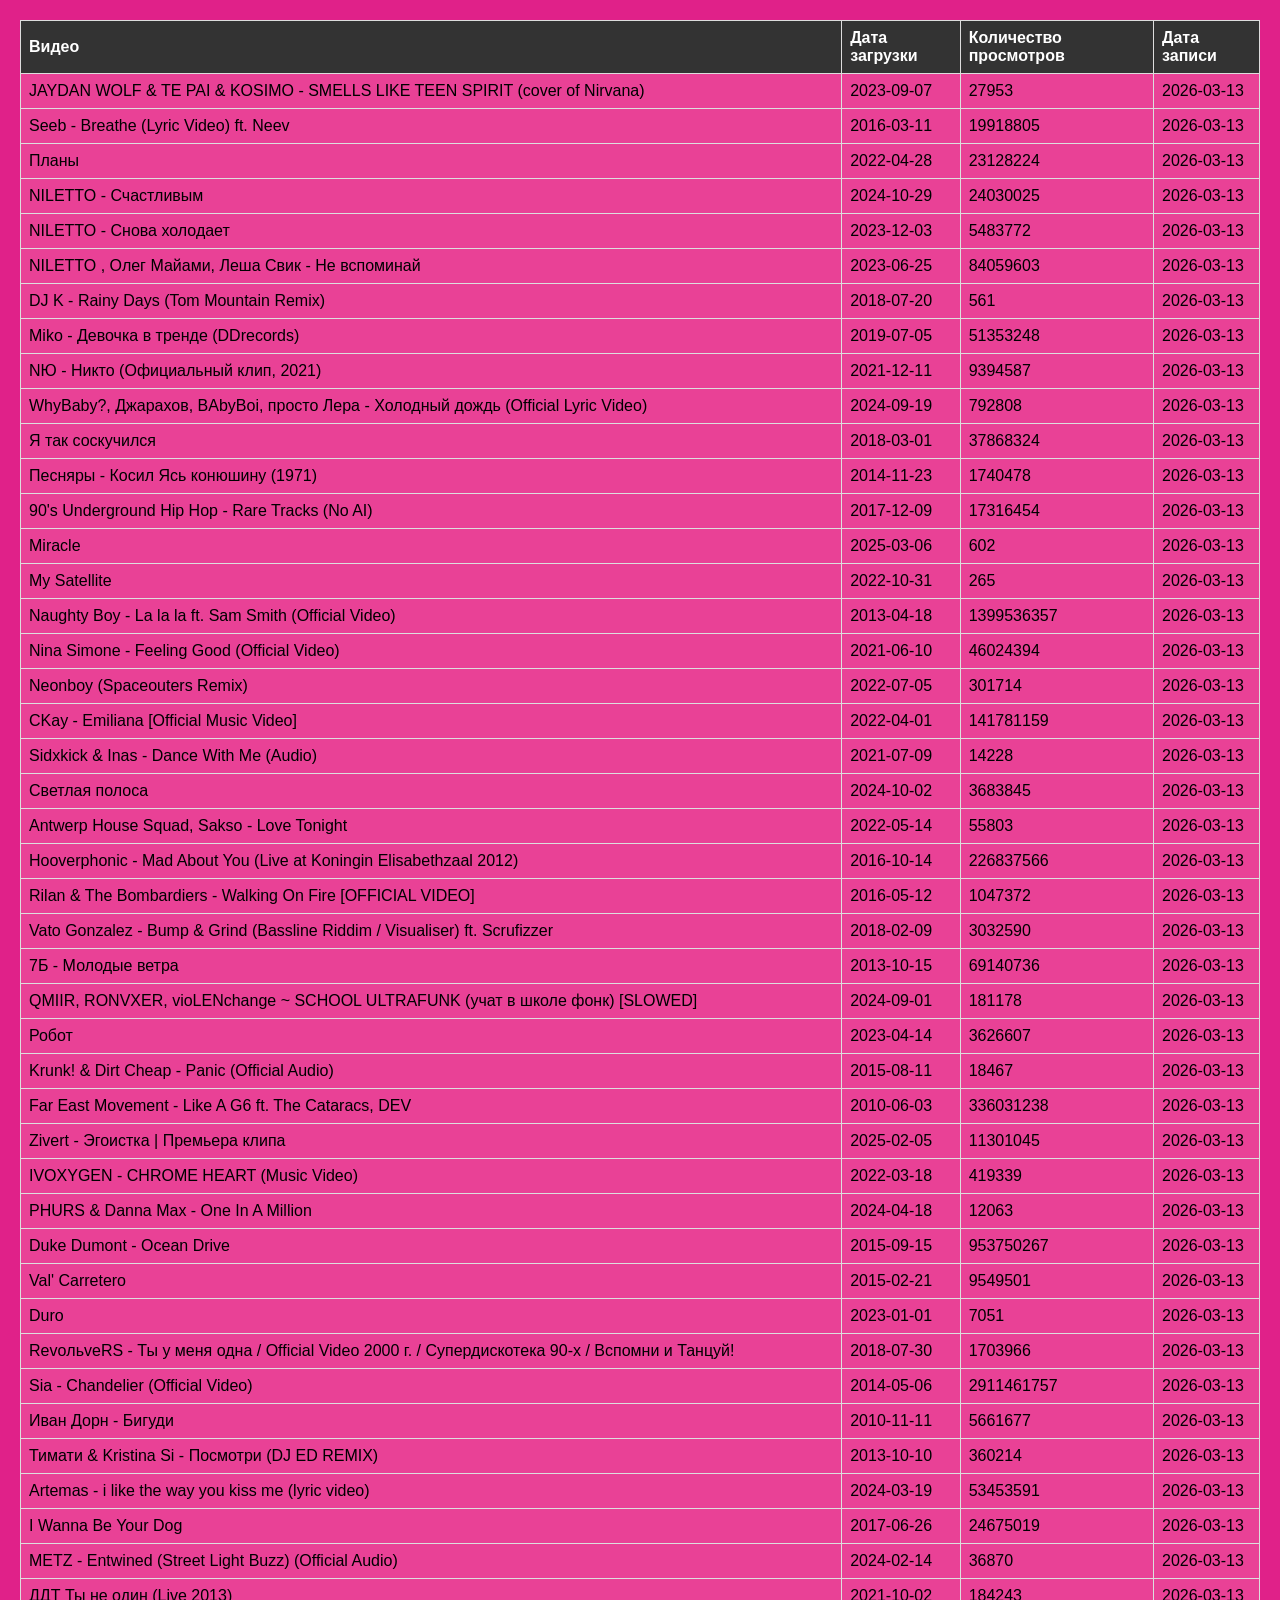
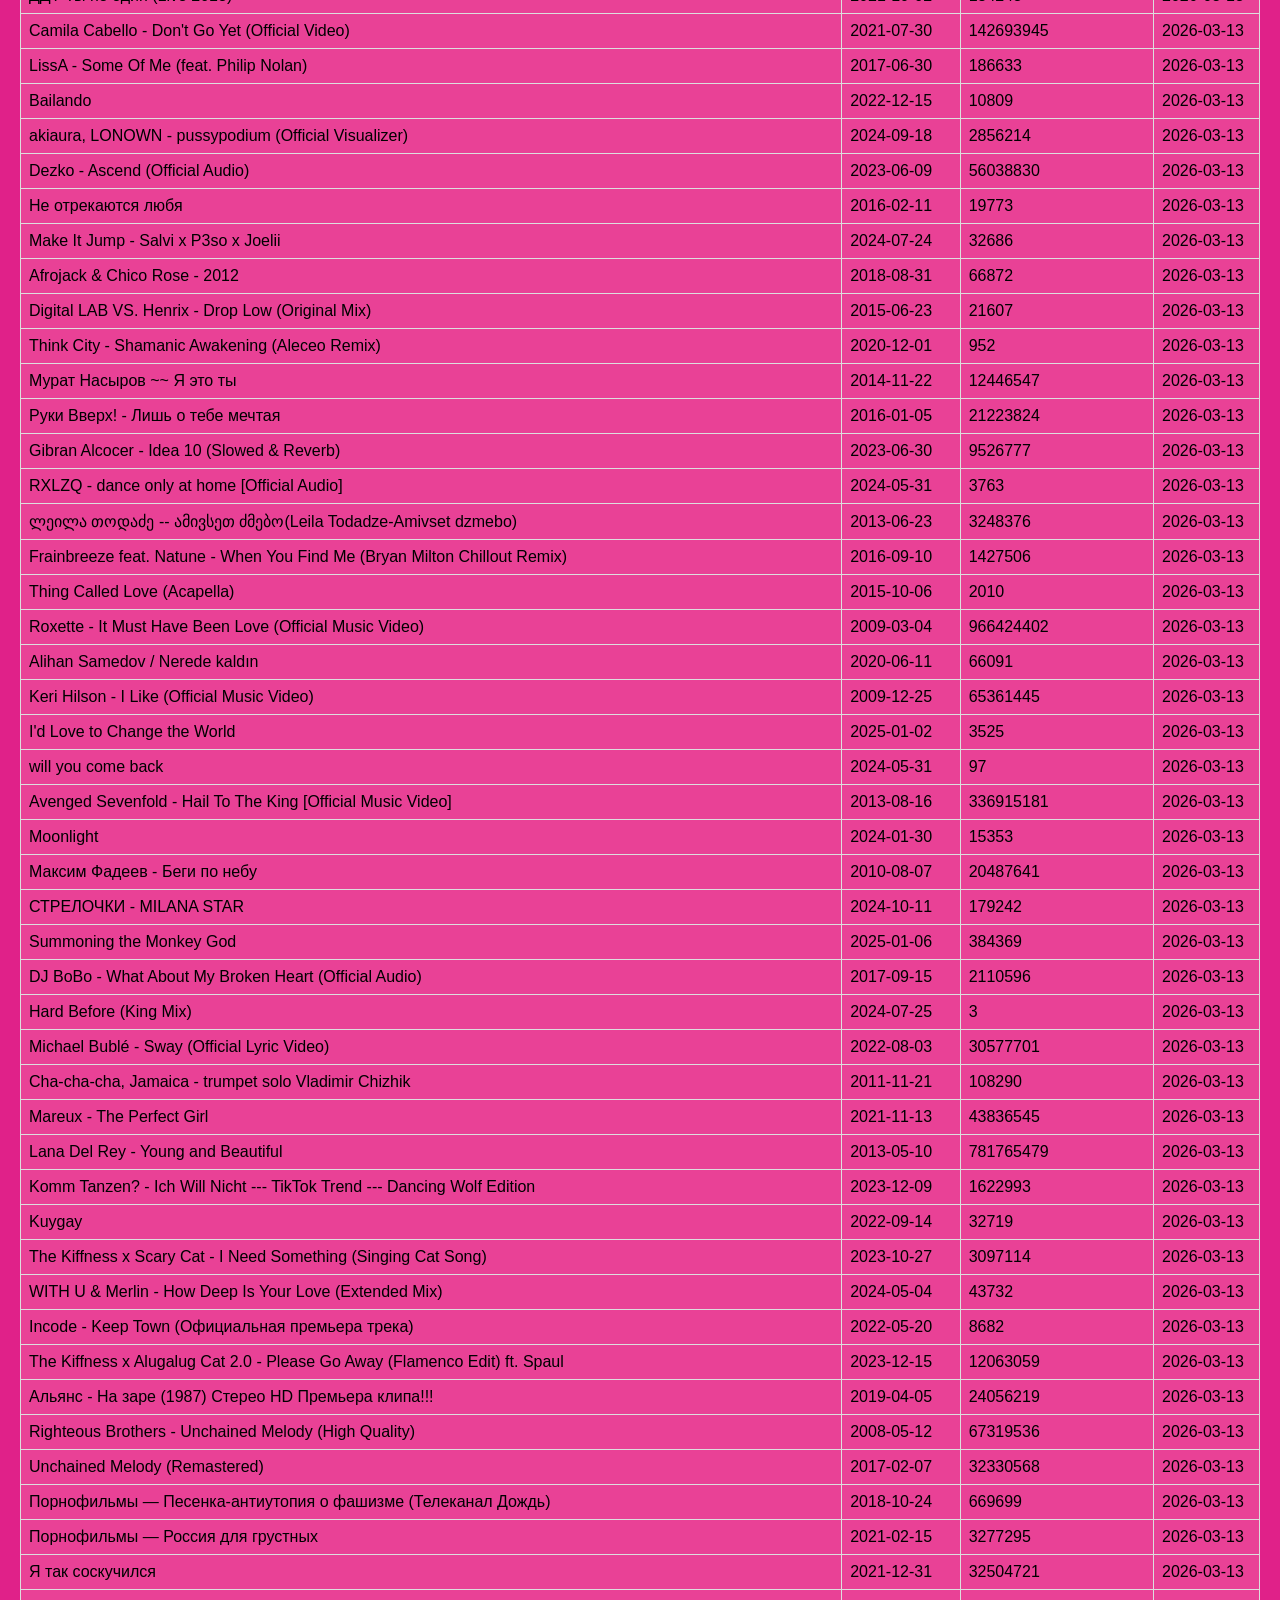
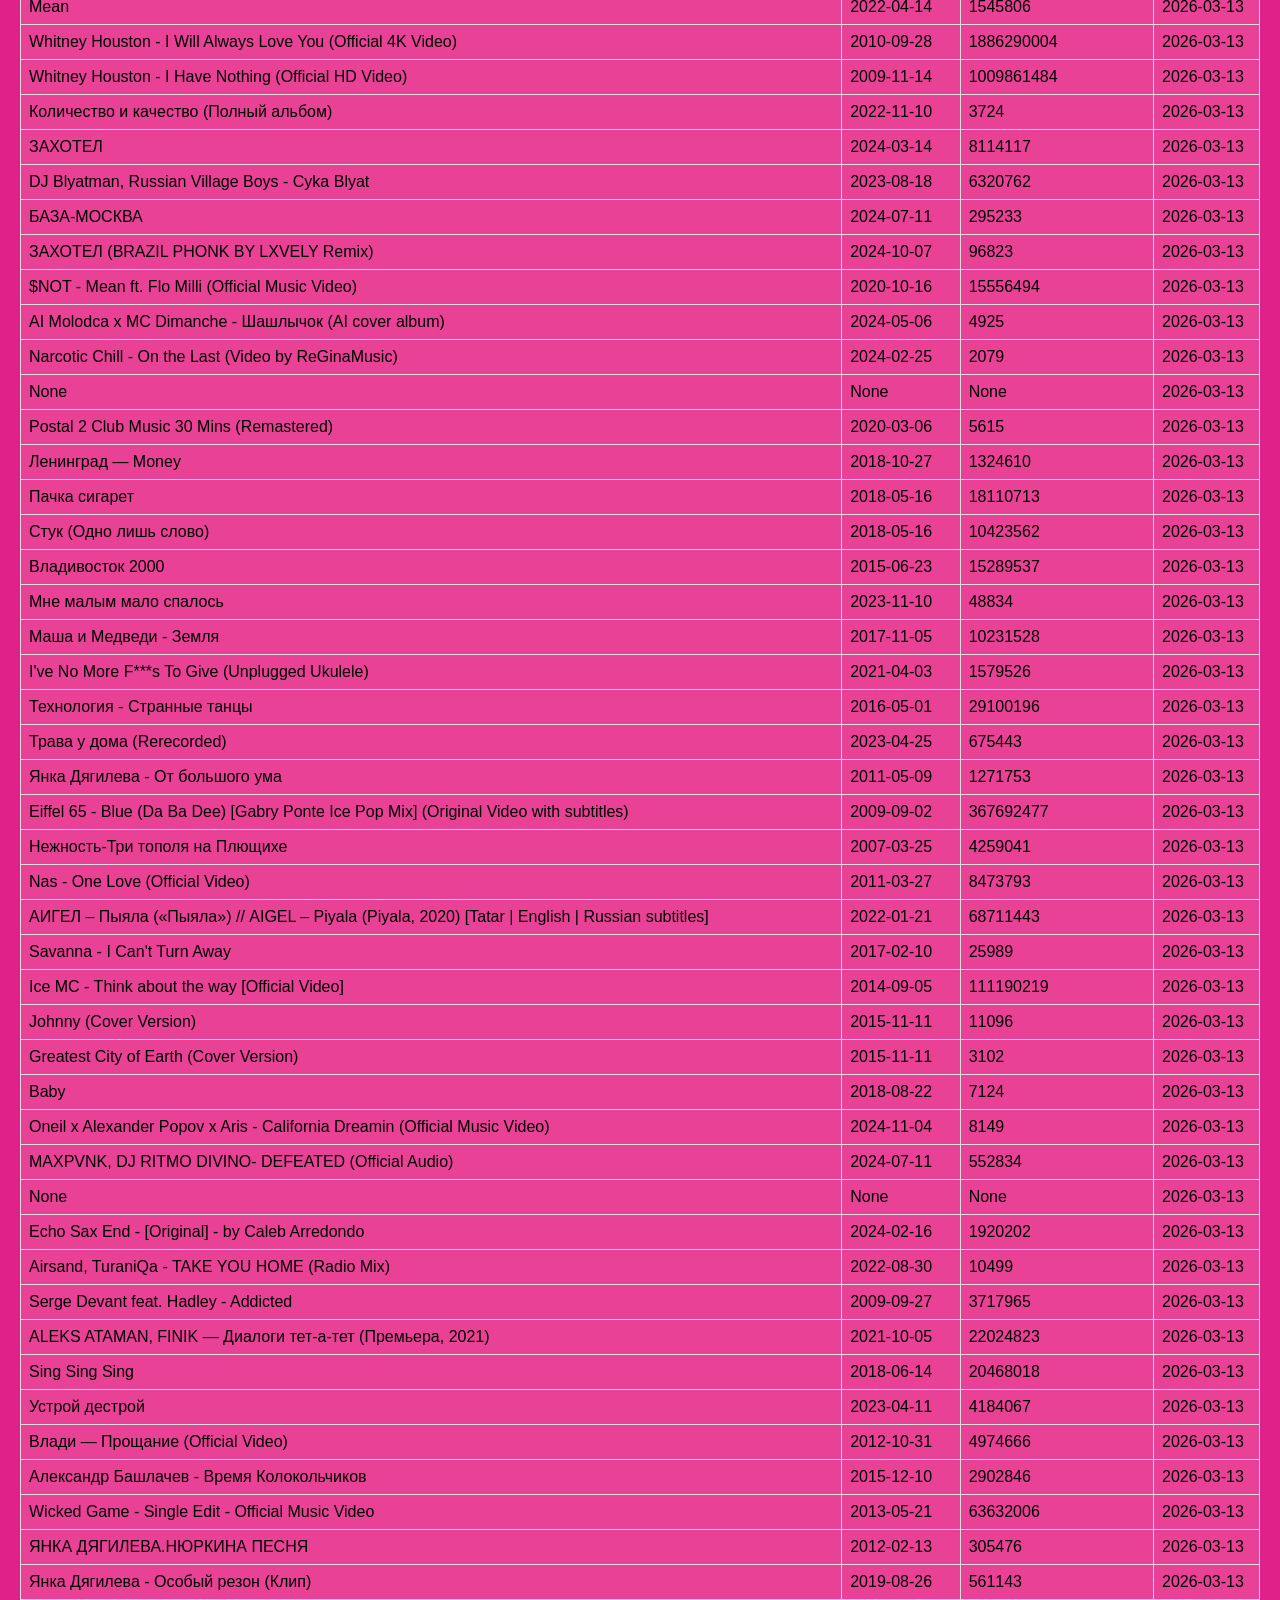
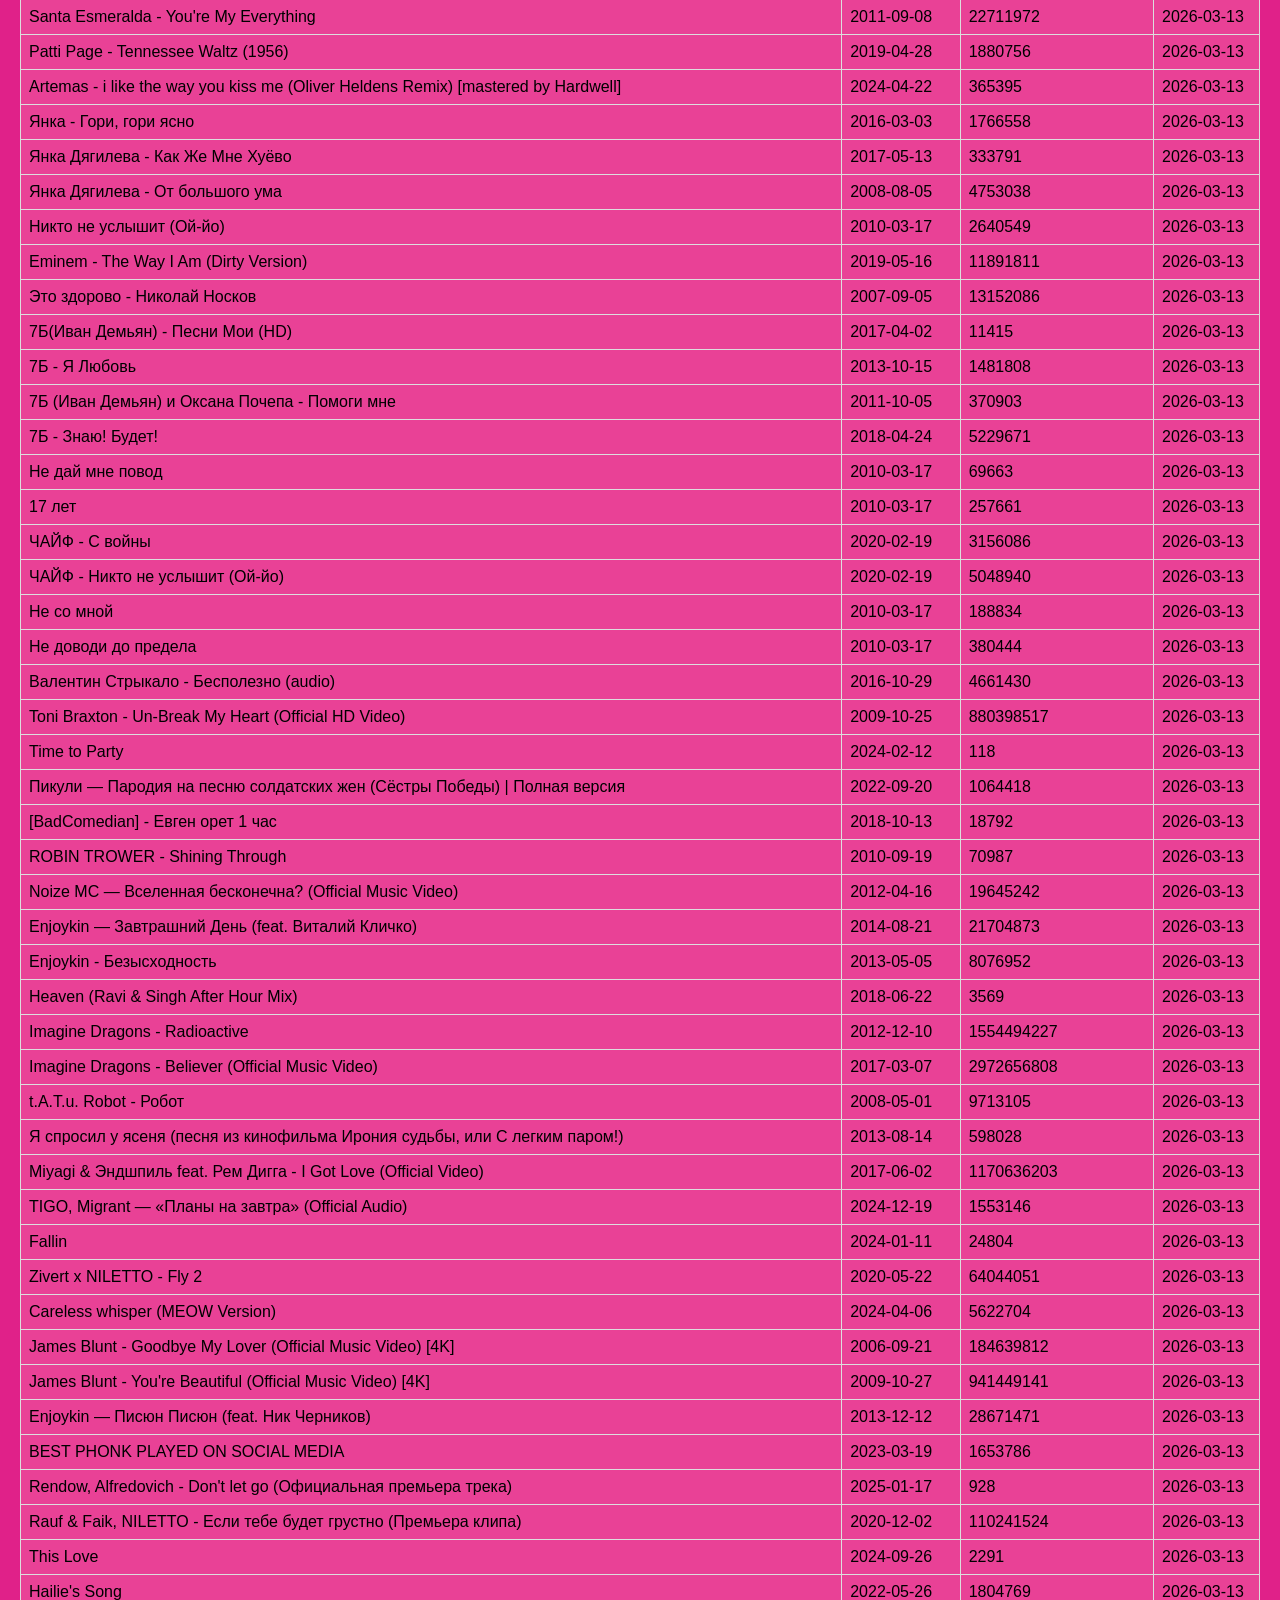
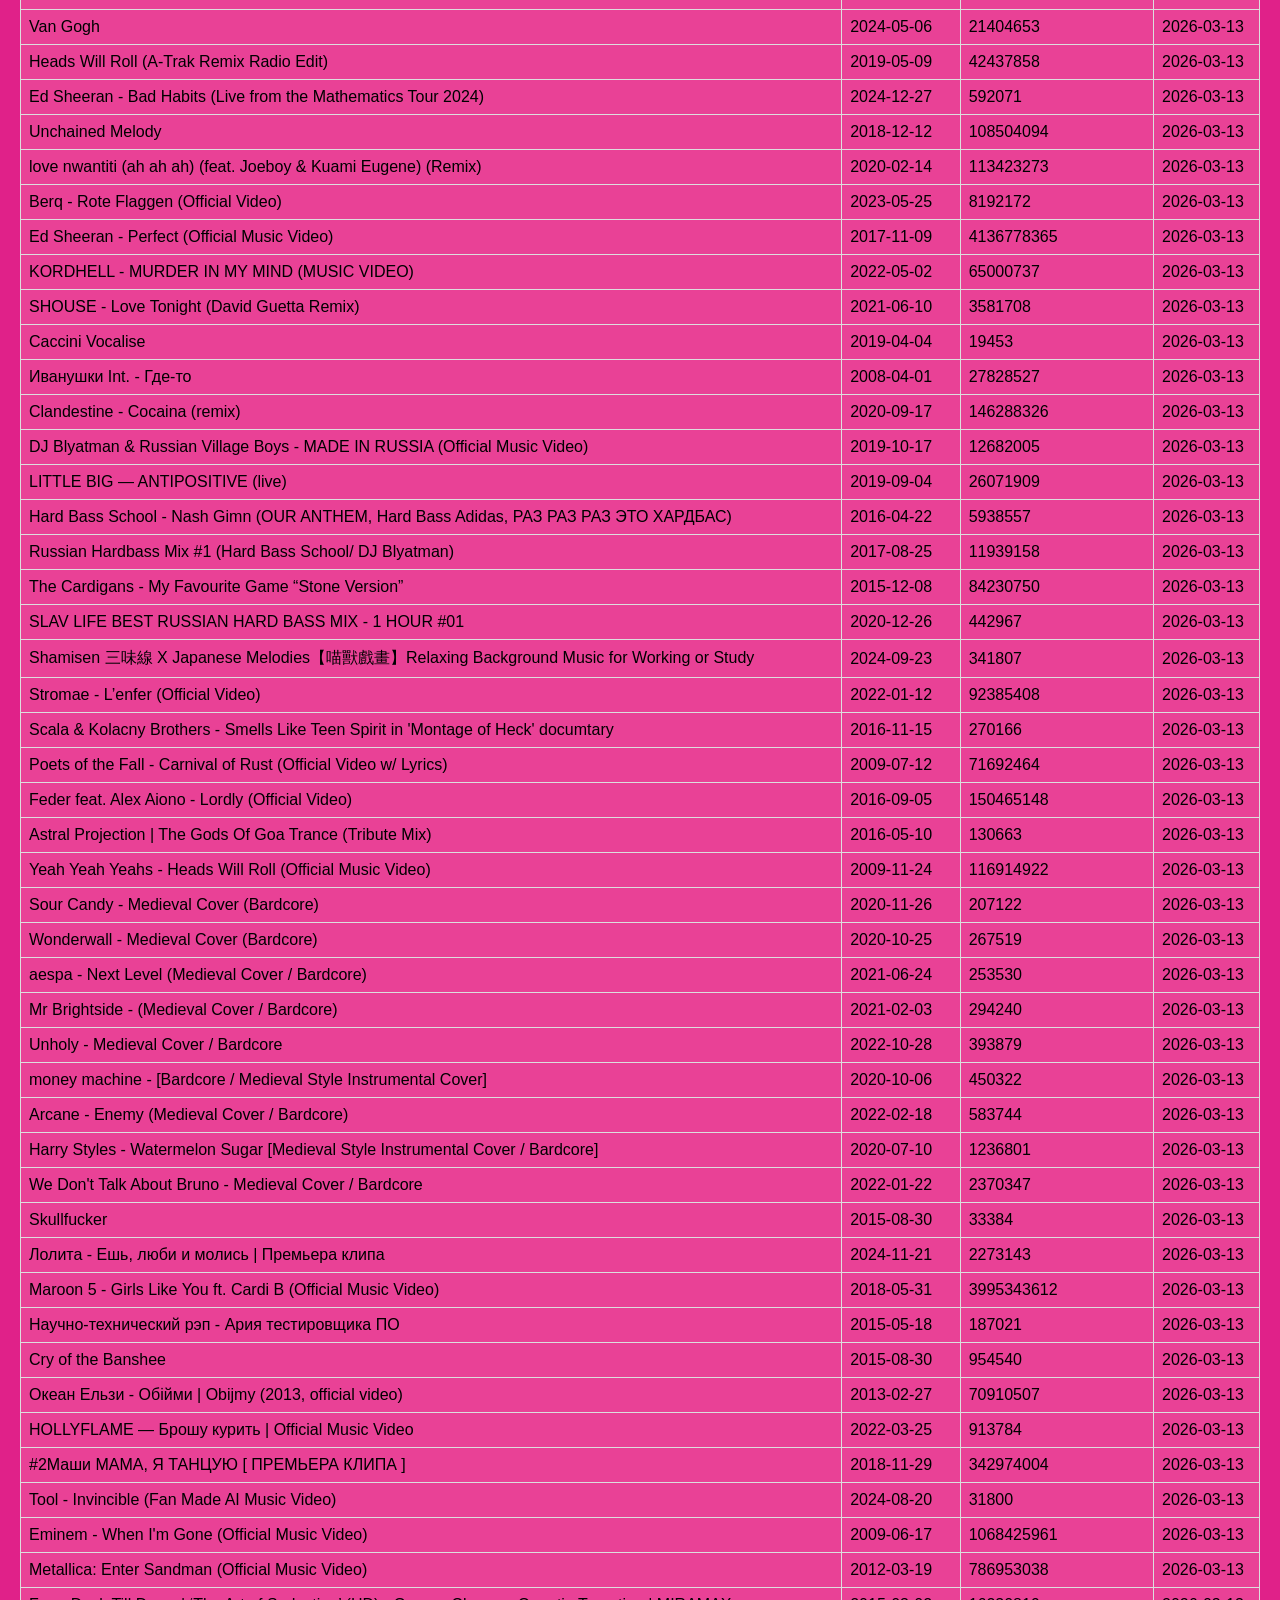
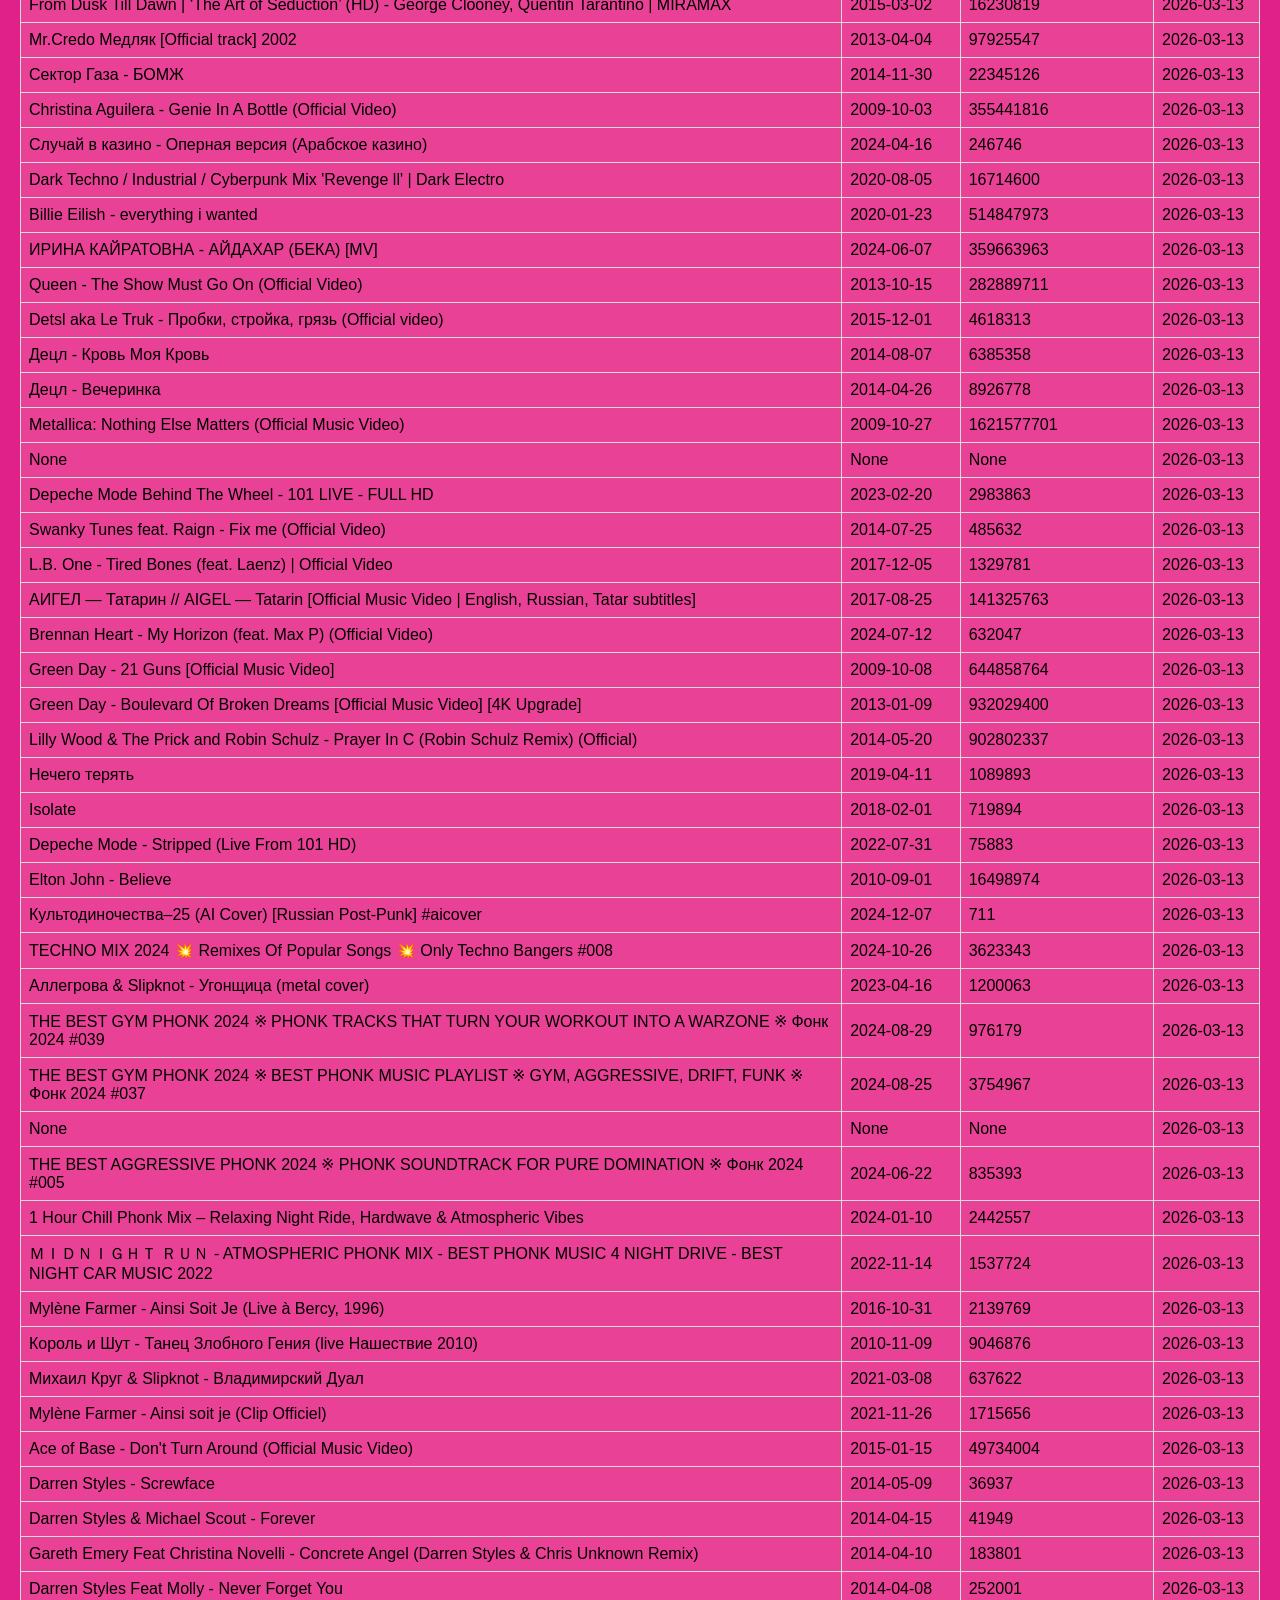
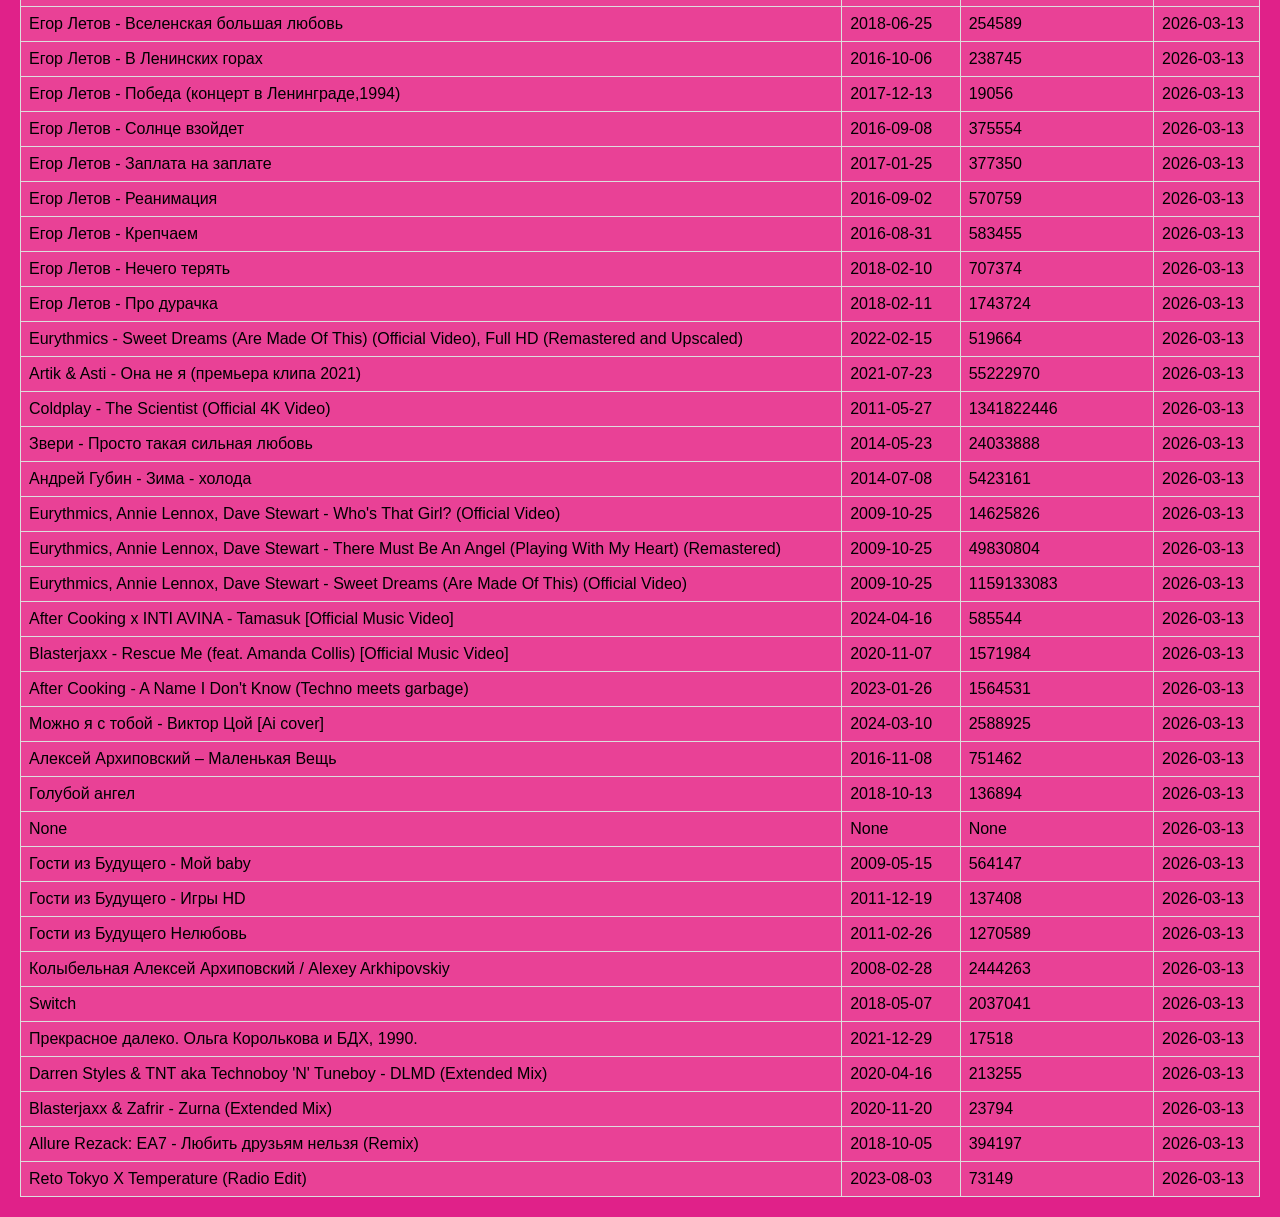
==== index.html @ 91173835 "Initial upload" ====
<!DOCTYPE html>

<html lang=en>

<head>

    <meta charset=UTF-8>

    <meta name=viewport content=width=device-width, initial-scale=1.0>

    <title>Document</title>
    <link rel=stylesheet href=style.css>
</head>

<body>

    <table>

        <tr>

            <th>Видео</th>

            <th>Дата загрузки</th>

            <th>Количество просмотров</th>

            <th>Дата записи</th>

        </tr>



<!-- 

     ------------------------------------------------------------------------------------------------------------------   

-->



<tr><td><a href=https://www.youtube.com/watch?v=Oo4cPC8xqdU>JAYDAN WOLF & TE PAI & KOSIMO - SMELLS LIKE TEEN SPIRIT (cover of Nirvana)</a></td><td>2023-09-07</td><td>27953</td><td>2026-03-13</td></tr>

<tr><td><a href=https://www.youtube.com/watch?v=kzYA34zDmTs>Seeb - Breathe (Lyric Video) ft. Neev</a></td><td>2016-03-11</td><td>19918805</td><td>2026-03-13</td></tr>

<tr><td><a href=https://www.youtube.com/watch?v=Bc1JNDHfxOo>Планы</a></td><td>2022-04-28</td><td>23128224</td><td>2026-03-13</td></tr>

<tr><td><a href=https://www.youtube.com/watch?v=eILzkhTzV48>NILETTO - Счастливым</a></td><td>2024-10-29</td><td>24030025</td><td>2026-03-13</td></tr>

<tr><td><a href=https://www.youtube.com/watch?v=iTfEYDzgChU>NILETTO - Снова холодает</a></td><td>2023-12-03</td><td>5483772</td><td>2026-03-13</td></tr>

<tr><td><a href=https://www.youtube.com/watch?v=S-ViSgHV864>NILETTO , Олег Майами, Леша Свик - Не вспоминай</a></td><td>2023-06-25</td><td>84059603</td><td>2026-03-13</td></tr>

<tr><td><a href=https://www.youtube.com/watch?v=1sjDAjKOh_E>DJ K - Rainy Days (Tom Mountain Remix)</a></td><td>2018-07-20</td><td>561</td><td>2026-03-13</td></tr>

<tr><td><a href=https://www.youtube.com/watch?v=5-kcHEAPwmk>Miko - Девочка в тренде (DDrecords)</a></td><td>2019-07-05</td><td>51353248</td><td>2026-03-13</td></tr>

<tr><td><a href=https://www.youtube.com/watch?v=abreR6hqwoU>NЮ - Никто (Официальный клип, 2021)</a></td><td>2021-12-11</td><td>9394587</td><td>2026-03-13</td></tr>

<tr><td><a href=https://www.youtube.com/watch?v=ffWLzVLffqs>WhyBaby?, Джарахов, BAbyBoi, просто Лера - Холодный дождь (Official Lyric Video)</a></td><td>2024-09-19</td><td>792808</td><td>2026-03-13</td></tr>

<tr><td><a href=https://www.youtube.com/watch?v=5GbSKaFf8Uc>Я так соскучился</a></td><td>2018-03-01</td><td>37868324</td><td>2026-03-13</td></tr>

<tr><td><a href=https://www.youtube.com/watch?v=muPzgpf9Y-g>Песняры - Косил Ясь конюшину (1971)</a></td><td>2014-11-23</td><td>1740478</td><td>2026-03-13</td></tr>

<tr><td><a href=https://www.youtube.com/watch?v=rBLuvEwIF5E>90's Underground Hip Hop - Rare Tracks (No AI)</a></td><td>2017-12-09</td><td>17316454</td><td>2026-03-13</td></tr>

<tr><td><a href=https://www.youtube.com/watch?v=AXlHGqghIzA>Miracle</a></td><td>2025-03-06</td><td>602</td><td>2026-03-13</td></tr>

<tr><td><a href=https://www.youtube.com/watch?v=jPCJgWtzByA>My Satellite</a></td><td>2022-10-31</td><td>265</td><td>2026-03-13</td></tr>

<tr><td><a href=https://www.youtube.com/watch?v=3O1_3zBUKM8>Naughty Boy - La la la ft. Sam Smith (Official Video)</a></td><td>2013-04-18</td><td>1399536357</td><td>2026-03-13</td></tr>

<tr><td><a href=https://www.youtube.com/watch?v=oHRNrgDIJfo>Nina Simone - Feeling Good (Official Video)</a></td><td>2021-06-10</td><td>46024394</td><td>2026-03-13</td></tr>

<tr><td><a href=https://www.youtube.com/watch?v=-yehkax3U28>Neonboy (Spaceouters Remix)</a></td><td>2022-07-05</td><td>301714</td><td>2026-03-13</td></tr>

<tr><td><a href=https://www.youtube.com/watch?v=Ypr5QN7Xn_M>CKay - Emiliana [Official Music Video]</a></td><td>2022-04-01</td><td>141781159</td><td>2026-03-13</td></tr>

<tr><td><a href=https://www.youtube.com/watch?v=M0iFmy29Q9w>Sidxkick & Inas - Dance With Me (Audio)</a></td><td>2021-07-09</td><td>14228</td><td>2026-03-13</td></tr>

<tr><td><a href=https://www.youtube.com/watch?v=KJDcZmVg1fA>Светлая полоса</a></td><td>2024-10-02</td><td>3683845</td><td>2026-03-13</td></tr>

<tr><td><a href=https://www.youtube.com/watch?v=nTdIwVQqBik>Antwerp House Squad, Sakso - Love Tonight</a></td><td>2022-05-14</td><td>55803</td><td>2026-03-13</td></tr>

<tr><td><a href=https://www.youtube.com/watch?v=6EA-MIYY1bg>Hooverphonic - Mad About You (Live at Koningin Elisabethzaal 2012)</a></td><td>2016-10-14</td><td>226837566</td><td>2026-03-13</td></tr>

<tr><td><a href=https://www.youtube.com/watch?v=3WLz74uRjS0>Rilan & The Bombardiers - Walking On Fire [OFFICIAL VIDEO]</a></td><td>2016-05-12</td><td>1047372</td><td>2026-03-13</td></tr>

<tr><td><a href=https://www.youtube.com/watch?v=iQs9XDPXHJ4>Vato Gonzalez - Bump & Grind (Bassline Riddim / Visualiser) ft. Scrufizzer</a></td><td>2018-02-09</td><td>3032590</td><td>2026-03-13</td></tr>

<tr><td><a href=https://www.youtube.com/watch?v=FqB-m0dKO-g>7Б - Молодые ветра</a></td><td>2013-10-15</td><td>69140736</td><td>2026-03-13</td></tr>

<tr><td><a href=https://www.youtube.com/watch?v=ZsmSH_oOe_c>QMIIR, RONVXER, vioLENchange ~ SCHOOL ULTRAFUNK (учат в школе фонк) [SLOWED]</a></td><td>2024-09-01</td><td>181178</td><td>2026-03-13</td></tr>

<tr><td><a href=https://www.youtube.com/watch?v=F9S-WDhyINg>Робот</a></td><td>2023-04-14</td><td>3626607</td><td>2026-03-13</td></tr>

<tr><td><a href=https://www.youtube.com/watch?v=rFmVTHVF7N4>Krunk! & Dirt Cheap - Panic (Official Audio)</a></td><td>2015-08-11</td><td>18467</td><td>2026-03-13</td></tr>

<tr><td><a href=https://www.youtube.com/watch?v=w4s6H4ku6ZY>Far East Movement - Like A G6 ft. The Cataracs, DEV</a></td><td>2010-06-03</td><td>336031238</td><td>2026-03-13</td></tr>

<tr><td><a href=https://www.youtube.com/watch?v=1LAZR3gK_uw>Zivert - Эгоистка | Премьера клипа</a></td><td>2025-02-05</td><td>11301045</td><td>2026-03-13</td></tr>

<tr><td><a href=https://www.youtube.com/watch?v=5ReIPJP0srE>IVOXYGEN - CHROME HEART (Music Video)</a></td><td>2022-03-18</td><td>419339</td><td>2026-03-13</td></tr>

<tr><td><a href=https://www.youtube.com/watch?v=qnsh-tp4S4g>PHURS & Danna Max - One In A Million</a></td><td>2024-04-18</td><td>12063</td><td>2026-03-13</td></tr>

<tr><td><a href=https://www.youtube.com/watch?v=KDxJlW6cxRk>Duke Dumont - Ocean Drive</a></td><td>2015-09-15</td><td>953750267</td><td>2026-03-13</td></tr>

<tr><td><a href=https://www.youtube.com/watch?v=kTYWaeRPi2k>Val' Carretero</a></td><td>2015-02-21</td><td>9549501</td><td>2026-03-13</td></tr>

<tr><td><a href=https://www.youtube.com/watch?v=w30aUS-eyq0>Duro</a></td><td>2023-01-01</td><td>7051</td><td>2026-03-13</td></tr>

<tr><td><a href=https://www.youtube.com/watch?v=XuyYSHkxiQQ>RevoльveRS - Ты у меня одна / Official Video 2000 г. / Супердискотека 90-х /  Вспомни и Танцуй!</a></td><td>2018-07-30</td><td>1703966</td><td>2026-03-13</td></tr>

<tr><td><a href=https://www.youtube.com/watch?v=2vjPBrBU-TM>Sia - Chandelier (Official Video)</a></td><td>2014-05-06</td><td>2911461757</td><td>2026-03-13</td></tr>

<tr><td><a href=https://www.youtube.com/watch?v=QnI0WYMY6YI>Иван Дорн - Бигуди</a></td><td>2010-11-11</td><td>5661677</td><td>2026-03-13</td></tr>

<tr><td><a href=https://www.youtube.com/watch?v=kSMSYIHvmm0>Тимати & Kristina Si - Посмотри (DJ ED REMIX)</a></td><td>2013-10-10</td><td>360214</td><td>2026-03-13</td></tr>

<tr><td><a href=https://www.youtube.com/watch?v=ODDRRXMi22E>Artemas - i like the way you kiss me (lyric video)</a></td><td>2024-03-19</td><td>53453591</td><td>2026-03-13</td></tr>

<tr><td><a href=https://www.youtube.com/watch?v=3gsWt7ey6bo>I Wanna Be Your Dog</a></td><td>2017-06-26</td><td>24675019</td><td>2026-03-13</td></tr>

<tr><td><a href=https://www.youtube.com/watch?v=NnZYaodqb5c>METZ - Entwined (Street Light Buzz) (Official Audio)</a></td><td>2024-02-14</td><td>36870</td><td>2026-03-13</td></tr>

<tr><td><a href=https://www.youtube.com/watch?v=98kmFiJxAS8>ДДТ Ты не один (Live 2013)</a></td><td>2021-10-02</td><td>184243</td><td>2026-03-13</td></tr>

<tr><td><a href=https://www.youtube.com/watch?v=0Kx3sobEBFE>Camila Cabello - Don't Go Yet (Official Video)</a></td><td>2021-07-30</td><td>142693945</td><td>2026-03-13</td></tr>

<tr><td><a href=https://www.youtube.com/watch?v=WrmiTVuYdLs>LissA - Some Of Me (feat. Philip Nolan)</a></td><td>2017-06-30</td><td>186633</td><td>2026-03-13</td></tr>

<tr><td><a href=https://www.youtube.com/watch?v=aqT8KqzOVn4>Bailando</a></td><td>2022-12-15</td><td>10809</td><td>2026-03-13</td></tr>

<tr><td><a href=https://www.youtube.com/watch?v=xpr2pChpO5U>akiaura, LONOWN - pussypodium (Official Visualizer)</a></td><td>2024-09-18</td><td>2856214</td><td>2026-03-13</td></tr>

<tr><td><a href=https://www.youtube.com/watch?v=UNeZqXz_-uI>Dezko - Ascend (Official Audio)</a></td><td>2023-06-09</td><td>56038830</td><td>2026-03-13</td></tr>

<tr><td><a href=https://www.youtube.com/watch?v=9Ur-6DSXmkg>Не отрекаются любя</a></td><td>2016-02-11</td><td>19773</td><td>2026-03-13</td></tr>

<tr><td><a href=https://www.youtube.com/watch?v=2zVRUl-AOQI>Make It Jump - Salvi x P3so x Joelii</a></td><td>2024-07-24</td><td>32686</td><td>2026-03-13</td></tr>

<tr><td><a href=https://www.youtube.com/watch?v=eIdHxfuC23g>Afrojack & Chico Rose - 2012</a></td><td>2018-08-31</td><td>66872</td><td>2026-03-13</td></tr>

<tr><td><a href=https://www.youtube.com/watch?v=TMK4qPFSbl4>Digital LAB VS. Henrix - Drop Low (Original Mix)</a></td><td>2015-06-23</td><td>21607</td><td>2026-03-13</td></tr>

<tr><td><a href=https://www.youtube.com/watch?v=UiMJjdCAu80>Think City - Shamanic Awakening (Aleceo Remix)</a></td><td>2020-12-01</td><td>952</td><td>2026-03-13</td></tr>

<tr><td><a href=https://www.youtube.com/watch?v=hGq-hwyAFbE>Мурат Насыров ~~ Я это ты</a></td><td>2014-11-22</td><td>12446547</td><td>2026-03-13</td></tr>

<tr><td><a href=https://www.youtube.com/watch?v=Qcs1JAyfb3U>Руки Вверх! - Лишь о тебе мечтая</a></td><td>2016-01-05</td><td>21223824</td><td>2026-03-13</td></tr>

<tr><td><a href=https://www.youtube.com/watch?v=zseaR4dfh0g>Gibran Alcocer - Idea 10 (Slowed & Reverb)</a></td><td>2023-06-30</td><td>9526777</td><td>2026-03-13</td></tr>

<tr><td><a href=https://www.youtube.com/watch?v=Bt2pWtQTo_M>RXLZQ - dance only at home [Official Audio]</a></td><td>2024-05-31</td><td>3763</td><td>2026-03-13</td></tr>

<tr><td><a href=https://www.youtube.com/watch?v=FRqiNXAF0eA>ლეილა თოდაძე -- ამივსეთ ძმებო(Leila Todadze-Amivset dzmebo)</a></td><td>2013-06-23</td><td>3248376</td><td>2026-03-13</td></tr>

<tr><td><a href=https://www.youtube.com/watch?v=e8RPytt3lgc>Frainbreeze feat. Natune - When You Find Me (Bryan Milton Chillout Remix)</a></td><td>2016-09-10</td><td>1427506</td><td>2026-03-13</td></tr>

<tr><td><a href=https://www.youtube.com/watch?v=gFZfp_uXB_4>Thing Called Love (Acapella)</a></td><td>2015-10-06</td><td>2010</td><td>2026-03-13</td></tr>

<tr><td><a href=https://www.youtube.com/watch?v=k2C5TjS2sh4>Roxette - It Must Have Been Love (Official Music Video)</a></td><td>2009-03-04</td><td>966424402</td><td>2026-03-13</td></tr>

<tr><td><a href=https://www.youtube.com/watch?v=lS0d0z7hSWc>Alihan Samedov / Nerede kaldın</a></td><td>2020-06-11</td><td>66091</td><td>2026-03-13</td></tr>

<tr><td><a href=https://www.youtube.com/watch?v=fpoIxKkJ1G4>Keri Hilson - I Like (Official Music Video)</a></td><td>2009-12-25</td><td>65361445</td><td>2026-03-13</td></tr>

<tr><td><a href=https://www.youtube.com/watch?v=5AyqAHkH9dw>I'd Love to Change the World</a></td><td>2025-01-02</td><td>3525</td><td>2026-03-13</td></tr>

<tr><td><a href=https://www.youtube.com/watch?v=FuOJE60uRa4>will you come back</a></td><td>2024-05-31</td><td>97</td><td>2026-03-13</td></tr>

<tr><td><a href=https://www.youtube.com/watch?v=DelhLppPSxY>Avenged Sevenfold - Hail To The King [Official Music Video]</a></td><td>2013-08-16</td><td>336915181</td><td>2026-03-13</td></tr>

<tr><td><a href=https://www.youtube.com/watch?v=TfJVcfljurY>Moonlight</a></td><td>2024-01-30</td><td>15353</td><td>2026-03-13</td></tr>

<tr><td><a href=https://www.youtube.com/watch?v=U8bfSNIASds>Максим Фадеев - Беги по небу</a></td><td>2010-08-07</td><td>20487641</td><td>2026-03-13</td></tr>

<tr><td><a href=https://www.youtube.com/watch?v=m0SU1Zs1OHM>СТРЕЛОЧКИ - MILANA STAR</a></td><td>2024-10-11</td><td>179242</td><td>2026-03-13</td></tr>

<tr><td><a href=https://www.youtube.com/watch?v=7hpL7MvElsU>Summoning the Monkey God</a></td><td>2025-01-06</td><td>384369</td><td>2026-03-13</td></tr>

<tr><td><a href=https://www.youtube.com/watch?v=SOu3tfAqKjk>DJ BoBo - What About My Broken Heart (Official Audio)</a></td><td>2017-09-15</td><td>2110596</td><td>2026-03-13</td></tr>

<tr><td><a href=https://www.youtube.com/watch?v=Zma8_OXTRUg>Hard Before (King Mix)</a></td><td>2024-07-25</td><td>3</td><td>2026-03-13</td></tr>

<tr><td><a href=https://www.youtube.com/watch?v=xeMOO5EudYs>Michael Bublé - Sway (Official Lyric Video)</a></td><td>2022-08-03</td><td>30577701</td><td>2026-03-13</td></tr>

<tr><td><a href=https://www.youtube.com/watch?v=mmZIAvL_U_E>Cha-cha-cha, Jamaica - trumpet solo  Vladimir Chizhik</a></td><td>2011-11-21</td><td>108290</td><td>2026-03-13</td></tr>

<tr><td><a href=https://www.youtube.com/watch?v=V1l6kxQNq54>Mareux - The Perfect Girl</a></td><td>2021-11-13</td><td>43836545</td><td>2026-03-13</td></tr>

<tr><td><a href=https://www.youtube.com/watch?v=o_1aF54DO60>Lana Del Rey - Young and Beautiful</a></td><td>2013-05-10</td><td>781765479</td><td>2026-03-13</td></tr>

<tr><td><a href=https://www.youtube.com/watch?v=pzQ5d7zjOec>Komm Tanzen? - Ich Will Nicht --- TikTok Trend --- Dancing Wolf Edition</a></td><td>2023-12-09</td><td>1622993</td><td>2026-03-13</td></tr>

<tr><td><a href=https://www.youtube.com/watch?v=QBnk-RM3wxM>Kuygay</a></td><td>2022-09-14</td><td>32719</td><td>2026-03-13</td></tr>

<tr><td><a href=https://www.youtube.com/watch?v=WLryCXyjL_0>The Kiffness x Scary Cat - I Need Something (Singing Cat Song)</a></td><td>2023-10-27</td><td>3097114</td><td>2026-03-13</td></tr>

<tr><td><a href=https://www.youtube.com/watch?v=vmMKrIK2mwo>WITH U & Merlin - How Deep Is Your Love (Extended Mix)</a></td><td>2024-05-04</td><td>43732</td><td>2026-03-13</td></tr>

<tr><td><a href=https://www.youtube.com/watch?v=N-IA-bHkG6w>Incode - Keep Town (Официальная премьера трека)</a></td><td>2022-05-20</td><td>8682</td><td>2026-03-13</td></tr>

<tr><td><a href=https://www.youtube.com/watch?v=ndl9OClJjXo>The Kiffness x Alugalug Cat 2.0 - Please Go Away (Flamenco Edit) ft. Spaul</a></td><td>2023-12-15</td><td>12063059</td><td>2026-03-13</td></tr>

<tr><td><a href=https://www.youtube.com/watch?v=tUBVEKzsZ-k>Альянс - На заре (1987) Стерео HD Премьера клипа!!!</a></td><td>2019-04-05</td><td>24056219</td><td>2026-03-13</td></tr>

<tr><td><a href=https://www.youtube.com/watch?v=qiiyq2xrSI0>Righteous Brothers - Unchained Melody (High Quality)</a></td><td>2008-05-12</td><td>67319536</td><td>2026-03-13</td></tr>

<tr><td><a href=https://www.youtube.com/watch?v=Zv8czIoAw5w>Unchained Melody (Remastered)</a></td><td>2017-02-07</td><td>32330568</td><td>2026-03-13</td></tr>

<tr><td><a href=https://www.youtube.com/watch?v=LSb7CFssf3E>Порнофильмы  — Песенка-антиутопия о фашизме (Телеканал Дождь)</a></td><td>2018-10-24</td><td>669699</td><td>2026-03-13</td></tr>

<tr><td><a href=https://www.youtube.com/watch?v=7swDFm2X4Sw>Порнофильмы — Россия для грустных</a></td><td>2021-02-15</td><td>3277295</td><td>2026-03-13</td></tr>

<tr><td><a href=https://www.youtube.com/watch?v=0QiyeAgUTN4>Я так соскучился</a></td><td>2021-12-31</td><td>32504721</td><td>2026-03-13</td></tr>

<tr><td><a href=https://www.youtube.com/watch?v=g7WalgnV1mI>Mean</a></td><td>2022-04-14</td><td>1545806</td><td>2026-03-13</td></tr>

<tr><td><a href=https://www.youtube.com/watch?v=3JWTaaS7LdU>Whitney Houston - I Will Always Love You (Official 4K Video)</a></td><td>2010-09-28</td><td>1886290004</td><td>2026-03-13</td></tr>

<tr><td><a href=https://www.youtube.com/watch?v=FxYw0XPEoKE>Whitney Houston - I Have Nothing (Official HD Video)</a></td><td>2009-11-14</td><td>1009861484</td><td>2026-03-13</td></tr>

<tr><td><a href=https://www.youtube.com/watch?v=yRPAd4TLCMI>Количество и качество (Полный альбом)</a></td><td>2022-11-10</td><td>3724</td><td>2026-03-13</td></tr>

<tr><td><a href=https://www.youtube.com/watch?v=OHUEp_DppBM>ЗАХОТЕЛ</a></td><td>2024-03-14</td><td>8114117</td><td>2026-03-13</td></tr>

<tr><td><a href=https://www.youtube.com/watch?v=Zx8UqdI91z8>DJ Blyatman, Russian Village Boys - Cyka Blyat</a></td><td>2023-08-18</td><td>6320762</td><td>2026-03-13</td></tr>

<tr><td><a href=https://www.youtube.com/watch?v=DYMpjle4Q9s>БАЗА-МОСКВА</a></td><td>2024-07-11</td><td>295233</td><td>2026-03-13</td></tr>

<tr><td><a href=https://www.youtube.com/watch?v=u3LAvYFqNsM>ЗАХОТЕЛ (BRAZIL PHONK BY LXVELY Remix)</a></td><td>2024-10-07</td><td>96823</td><td>2026-03-13</td></tr>

<tr><td><a href=https://www.youtube.com/watch?v=c-Z4me0FIVw>$NOT - Mean ft. Flo Milli (Official Music Video)</a></td><td>2020-10-16</td><td>15556494</td><td>2026-03-13</td></tr>

<tr><td><a href=https://www.youtube.com/watch?v=fyIz0bbJL-Q>AI Molodca x MC Dimanche - Шашлычок (AI cover album)</a></td><td>2024-05-06</td><td>4925</td><td>2026-03-13</td></tr>

<tr><td><a href=https://www.youtube.com/watch?v=uXDn5s4Kz1U>Narcotic Chill - On the Last (Video by ReGinaMusic)</a></td><td>2024-02-25</td><td>2079</td><td>2026-03-13</td></tr>

<tr><td><a href=https://www.youtube.com/watch?v=EY0qVO9Mwh8>None</a></td><td>None</td><td>None</td><td>2026-03-13</td></tr>

<tr><td><a href=https://www.youtube.com/watch?v=oFjLn3PeX2Y>Postal 2 Club Music 30 Mins (Remastered)</a></td><td>2020-03-06</td><td>5615</td><td>2026-03-13</td></tr>

<tr><td><a href=https://www.youtube.com/watch?v=6iSTTcbP30k>Ленинград   —  Money</a></td><td>2018-10-27</td><td>1324610</td><td>2026-03-13</td></tr>

<tr><td><a href=https://www.youtube.com/watch?v=w7GTLIhNO1g>Пачка сигарет</a></td><td>2018-05-16</td><td>18110713</td><td>2026-03-13</td></tr>

<tr><td><a href=https://www.youtube.com/watch?v=0Cih47XDcNw>Стук (Одно лишь слово)</a></td><td>2018-05-16</td><td>10423562</td><td>2026-03-13</td></tr>

<tr><td><a href=https://www.youtube.com/watch?v=TAbS41KKNko>Владивосток 2000</a></td><td>2015-06-23</td><td>15289537</td><td>2026-03-13</td></tr>

<tr><td><a href=https://www.youtube.com/watch?v=GRslZ875w0E>Мне малым мало спалось</a></td><td>2023-11-10</td><td>48834</td><td>2026-03-13</td></tr>

<tr><td><a href=https://www.youtube.com/watch?v=Gs3y3p5OPhk>Маша и Медведи - Земля</a></td><td>2017-11-05</td><td>10231528</td><td>2026-03-13</td></tr>

<tr><td><a href=https://www.youtube.com/watch?v=p8aulstjbV8>I've No More F***s To Give (Unplugged Ukulele)</a></td><td>2021-04-03</td><td>1579526</td><td>2026-03-13</td></tr>

<tr><td><a href=https://www.youtube.com/watch?v=COi_OXUQxA4>Технология - Странные танцы</a></td><td>2016-05-01</td><td>29100196</td><td>2026-03-13</td></tr>

<tr><td><a href=https://www.youtube.com/watch?v=DJQ3CIrxsV0>Трава у дома (Rerecorded)</a></td><td>2023-04-25</td><td>675443</td><td>2026-03-13</td></tr>

<tr><td><a href=https://www.youtube.com/watch?v=Y30d_f3QNYc>Янка Дягилева - От большого ума</a></td><td>2011-05-09</td><td>1271753</td><td>2026-03-13</td></tr>

<tr><td><a href=https://www.youtube.com/watch?v=68ugkg9RePc>Eiffel 65 - Blue (Da Ba Dee) [Gabry Ponte Ice Pop Mix] (Original Video with subtitles)</a></td><td>2009-09-02</td><td>367692477</td><td>2026-03-13</td></tr>

<tr><td><a href=https://www.youtube.com/watch?v=GdR7ldYyD9M>Нежность-Три тополя на Плющихе</a></td><td>2007-03-25</td><td>4259041</td><td>2026-03-13</td></tr>

<tr><td><a href=https://www.youtube.com/watch?v=hxce_qvhi5I>Nas - One Love (Official Video)</a></td><td>2011-03-27</td><td>8473793</td><td>2026-03-13</td></tr>

<tr><td><a href=https://www.youtube.com/watch?v=tE_7HeBZgYE>АИГЕЛ – Пыяла («Пыяла») // AIGEL – Piyala (Piyala, 2020) [Tatar | English | Russian subtitles]</a></td><td>2022-01-21</td><td>68711443</td><td>2026-03-13</td></tr>

<tr><td><a href=https://www.youtube.com/watch?v=JLjhC0eMypI>Savanna - I Can't Turn Away</a></td><td>2017-02-10</td><td>25989</td><td>2026-03-13</td></tr>

<tr><td><a href=https://www.youtube.com/watch?v=rqs6pverp5U>Ice MC - Think about the way [Official Video]</a></td><td>2014-09-05</td><td>111190219</td><td>2026-03-13</td></tr>

<tr><td><a href=https://www.youtube.com/watch?v=v88Q_4BZJFs>Johnny (Cover Version)</a></td><td>2015-11-11</td><td>11096</td><td>2026-03-13</td></tr>

<tr><td><a href=https://www.youtube.com/watch?v=J9uUyBbPvOQ>Greatest City of Earth (Cover Version)</a></td><td>2015-11-11</td><td>3102</td><td>2026-03-13</td></tr>

<tr><td><a href=https://www.youtube.com/watch?v=jwbLVdFTZQQ>Baby</a></td><td>2018-08-22</td><td>7124</td><td>2026-03-13</td></tr>

<tr><td><a href=https://www.youtube.com/watch?v=kzq97U6ScWI>Oneil x Alexander Popov x Aris - California Dreamin (Official Music Video)</a></td><td>2024-11-04</td><td>8149</td><td>2026-03-13</td></tr>

<tr><td><a href=https://www.youtube.com/watch?v=A6rQuD0sZpE>MAXPVNK, DJ RITMO DIVINO- DEFEATED (Official Audio)</a></td><td>2024-07-11</td><td>552834</td><td>2026-03-13</td></tr>

<tr><td><a href=https://www.youtube.com/watch?v=qqnA6RjupiQ>None</a></td><td>None</td><td>None</td><td>2026-03-13</td></tr>

<tr><td><a href=https://www.youtube.com/watch?v=uGtBHWicztg>Echo Sax End - [Original] - by Caleb Arredondo</a></td><td>2024-02-16</td><td>1920202</td><td>2026-03-13</td></tr>

<tr><td><a href=https://www.youtube.com/watch?v=V77Ty9MJHWU>Airsand, TuraniQa - TAKE YOU HOME (Radio Mix)</a></td><td>2022-08-30</td><td>10499</td><td>2026-03-13</td></tr>

<tr><td><a href=https://www.youtube.com/watch?v=BJA_82bjChg>Serge Devant feat. Hadley - Addicted</a></td><td>2009-09-27</td><td>3717965</td><td>2026-03-13</td></tr>

<tr><td><a href=https://www.youtube.com/watch?v=Mz2oWsQQVpo>ALEKS ATAMAN, FINIK — Диалоги тет-а-тет (Премьера, 2021)</a></td><td>2021-10-05</td><td>22024823</td><td>2026-03-13</td></tr>

<tr><td><a href=https://www.youtube.com/watch?v=G7fARRnhWSg>Sing Sing Sing</a></td><td>2018-06-14</td><td>20468018</td><td>2026-03-13</td></tr>

<tr><td><a href=https://www.youtube.com/watch?v=EFD5cdTkeIg>Устрой дестрой</a></td><td>2023-04-11</td><td>4184067</td><td>2026-03-13</td></tr>

<tr><td><a href=https://www.youtube.com/watch?v=tordqf-O6do>Влади — Прощание (Official Video)</a></td><td>2012-10-31</td><td>4974666</td><td>2026-03-13</td></tr>

<tr><td><a href=https://www.youtube.com/watch?v=-SYozueem9Y>Александр Башлачев - Время Колокольчиков</a></td><td>2015-12-10</td><td>2902846</td><td>2026-03-13</td></tr>

<tr><td><a href=https://www.youtube.com/watch?v=jd-qI62gNJM>Wicked Game - Single Edit - Official Music Video</a></td><td>2013-05-21</td><td>63632006</td><td>2026-03-13</td></tr>

<tr><td><a href=https://www.youtube.com/watch?v=IEWSV99s8oc>ЯНКА ДЯГИЛЕВА.НЮРКИНА ПЕСНЯ</a></td><td>2012-02-13</td><td>305476</td><td>2026-03-13</td></tr>

<tr><td><a href=https://www.youtube.com/watch?v=ApHJXx3hGe0>Янка Дягилева - Особый резон (Клип)</a></td><td>2019-08-26</td><td>561143</td><td>2026-03-13</td></tr>

<tr><td><a href=https://www.youtube.com/watch?v=V5pSQFG_nD4>Santa Esmeralda - You're My Everything</a></td><td>2011-09-08</td><td>22711972</td><td>2026-03-13</td></tr>

<tr><td><a href=https://www.youtube.com/watch?v=iVsJsooSN2Q>Patti Page - Tennessee Waltz (1956)</a></td><td>2019-04-28</td><td>1880756</td><td>2026-03-13</td></tr>

<tr><td><a href=https://www.youtube.com/watch?v=Eb14WkBdGzQ>Artemas - i like the way you kiss me (Oliver Heldens Remix) [mastered by Hardwell]</a></td><td>2024-04-22</td><td>365395</td><td>2026-03-13</td></tr>

<tr><td><a href=https://www.youtube.com/watch?v=IEjWFxs-FJQ>Янка - Гори, гори ясно</a></td><td>2016-03-03</td><td>1766558</td><td>2026-03-13</td></tr>

<tr><td><a href=https://www.youtube.com/watch?v=fykVuN8dJ6I>Янка Дягилева - Как Же Мне Хуёво</a></td><td>2017-05-13</td><td>333791</td><td>2026-03-13</td></tr>

<tr><td><a href=https://www.youtube.com/watch?v=ehaEdXJGEdg>Янка Дягилева - От большого ума</a></td><td>2008-08-05</td><td>4753038</td><td>2026-03-13</td></tr>

<tr><td><a href=https://www.youtube.com/watch?v=rgfMD0MR2l0>Никто не услышит (Ой-йо)</a></td><td>2010-03-17</td><td>2640549</td><td>2026-03-13</td></tr>

<tr><td><a href=https://www.youtube.com/watch?v=m8E3Dh-gfhM>Eminem - The Way I Am (Dirty Version)</a></td><td>2019-05-16</td><td>11891811</td><td>2026-03-13</td></tr>

<tr><td><a href=https://www.youtube.com/watch?v=C3LW0F44V80>Это здорово - Николай Носков</a></td><td>2007-09-05</td><td>13152086</td><td>2026-03-13</td></tr>

<tr><td><a href=https://www.youtube.com/watch?v=sFVfdbEt3H0>7Б(Иван Демьян) - Песни Мои (HD)</a></td><td>2017-04-02</td><td>11415</td><td>2026-03-13</td></tr>

<tr><td><a href=https://www.youtube.com/watch?v=0keVvDXO1K0>7Б - Я Любовь</a></td><td>2013-10-15</td><td>1481808</td><td>2026-03-13</td></tr>

<tr><td><a href=https://www.youtube.com/watch?v=pQFNpxSxt8Y>7Б (Иван Демьян) и Оксана Почепа - Помоги мне</a></td><td>2011-10-05</td><td>370903</td><td>2026-03-13</td></tr>

<tr><td><a href=https://www.youtube.com/watch?v=VdMC0ujHaNE>7Б - Знаю! Будет!</a></td><td>2018-04-24</td><td>5229671</td><td>2026-03-13</td></tr>

<tr><td><a href=https://www.youtube.com/watch?v=rB_Vh36CtiA>Не дай мне повод</a></td><td>2010-03-17</td><td>69663</td><td>2026-03-13</td></tr>

<tr><td><a href=https://www.youtube.com/watch?v=tsMt7nkJ_II>17 лет</a></td><td>2010-03-17</td><td>257661</td><td>2026-03-13</td></tr>

<tr><td><a href=https://www.youtube.com/watch?v=9HyVNw-9Nmg>ЧАЙФ - С войны</a></td><td>2020-02-19</td><td>3156086</td><td>2026-03-13</td></tr>

<tr><td><a href=https://www.youtube.com/watch?v=Bukg9rxUq3g>ЧАЙФ - Никто не услышит (Ой-йо)</a></td><td>2020-02-19</td><td>5048940</td><td>2026-03-13</td></tr>

<tr><td><a href=https://www.youtube.com/watch?v=mASqkeFuOLA>Не со мной</a></td><td>2010-03-17</td><td>188834</td><td>2026-03-13</td></tr>

<tr><td><a href=https://www.youtube.com/watch?v=zkifuzWK50M>Не доводи до предела</a></td><td>2010-03-17</td><td>380444</td><td>2026-03-13</td></tr>

<tr><td><a href=https://www.youtube.com/watch?v=vU_BTjjrX-U>Валентин Стрыкало - Бесполезно (audio)</a></td><td>2016-10-29</td><td>4661430</td><td>2026-03-13</td></tr>

<tr><td><a href=https://www.youtube.com/watch?v=p2Rch6WvPJE>Toni Braxton - Un-Break My Heart (Official HD Video)</a></td><td>2009-10-25</td><td>880398517</td><td>2026-03-13</td></tr>

<tr><td><a href=https://www.youtube.com/watch?v=Dw74WIPbtRU>Time to Party</a></td><td>2024-02-12</td><td>118</td><td>2026-03-13</td></tr>

<tr><td><a href=https://www.youtube.com/watch?v=okQUFFwMXgo>Пикули — Пародия на песню солдатских жен (Сёстры Победы) | Полная версия</a></td><td>2022-09-20</td><td>1064418</td><td>2026-03-13</td></tr>

<tr><td><a href=https://www.youtube.com/watch?v=yWJeYloXMqY>[BadComedian] - Евген орет 1 час</a></td><td>2018-10-13</td><td>18792</td><td>2026-03-13</td></tr>

<tr><td><a href=https://www.youtube.com/watch?v=zWAvbdZiJks>ROBIN TROWER - Shining Through</a></td><td>2010-09-19</td><td>70987</td><td>2026-03-13</td></tr>

<tr><td><a href=https://www.youtube.com/watch?v=DBnwy46OPFU>Noize MC — Вселенная бесконечна? (Official Music Video)</a></td><td>2012-04-16</td><td>19645242</td><td>2026-03-13</td></tr>

<tr><td><a href=https://www.youtube.com/watch?v=yIIO7gxOAiY>Enjoykin — Завтрашний День (feat. Виталий Кличко)</a></td><td>2014-08-21</td><td>21704873</td><td>2026-03-13</td></tr>

<tr><td><a href=https://www.youtube.com/watch?v=2d9q4r54fco>Enjoykin - Безысходность</a></td><td>2013-05-05</td><td>8076952</td><td>2026-03-13</td></tr>

<tr><td><a href=https://www.youtube.com/watch?v=QO3xSqLMgYE>Heaven (Ravi & Singh After Hour Mix)</a></td><td>2018-06-22</td><td>3569</td><td>2026-03-13</td></tr>

<tr><td><a href=https://www.youtube.com/watch?v=ktvTqknDobU>Imagine Dragons - Radioactive</a></td><td>2012-12-10</td><td>1554494227</td><td>2026-03-13</td></tr>

<tr><td><a href=https://www.youtube.com/watch?v=7wtfhZwyrcc>Imagine Dragons - Believer (Official Music Video)</a></td><td>2017-03-07</td><td>2972656808</td><td>2026-03-13</td></tr>

<tr><td><a href=https://www.youtube.com/watch?v=Vls1qMmutrw>t.A.T.u. Robot - Робот</a></td><td>2008-05-01</td><td>9713105</td><td>2026-03-13</td></tr>

<tr><td><a href=https://www.youtube.com/watch?v=REy643r7z60>Я спросил у ясеня (песня из кинофильма Ирония судьбы, или С легким паром!)</a></td><td>2013-08-14</td><td>598028</td><td>2026-03-13</td></tr>

<tr><td><a href=https://www.youtube.com/watch?v=nidQCt_HEsY>Miyagi & Эндшпиль feat. Рем Дигга - I Got Love (Official Video)</a></td><td>2017-06-02</td><td>1170636203</td><td>2026-03-13</td></tr>

<tr><td><a href=https://www.youtube.com/watch?v=R23SY_S6-Gc>TIGO, Migrant — «Планы на завтра» (Official Audio)</a></td><td>2024-12-19</td><td>1553146</td><td>2026-03-13</td></tr>

<tr><td><a href=https://www.youtube.com/watch?v=gEnHuCt3XOM>Fallin</a></td><td>2024-01-11</td><td>24804</td><td>2026-03-13</td></tr>

<tr><td><a href=https://www.youtube.com/watch?v=bCn92IKdU8s>Zivert x NILETTO - Fly 2</a></td><td>2020-05-22</td><td>64044051</td><td>2026-03-13</td></tr>

<tr><td><a href=https://www.youtube.com/watch?v=0CdMqJ9Lidg>Careless whisper (MEOW Version)</a></td><td>2024-04-06</td><td>5622704</td><td>2026-03-13</td></tr>

<tr><td><a href=https://www.youtube.com/watch?v=wVyggTKDcOE>James Blunt - Goodbye My Lover (Official Music Video) [4K]</a></td><td>2006-09-21</td><td>184639812</td><td>2026-03-13</td></tr>

<tr><td><a href=https://www.youtube.com/watch?v=oofSnsGkops>James Blunt - You're Beautiful (Official Music Video) [4K]</a></td><td>2009-10-27</td><td>941449141</td><td>2026-03-13</td></tr>

<tr><td><a href=https://www.youtube.com/watch?v=vaFmretTrpM>Enjoykin — Писюн Писюн (feat. Ник Черников)</a></td><td>2013-12-12</td><td>28671471</td><td>2026-03-13</td></tr>

<tr><td><a href=https://www.youtube.com/watch?v=yHdHRAVCh1I>BEST PHONK PLAYED ON SOCIAL MEDIA</a></td><td>2023-03-19</td><td>1653786</td><td>2026-03-13</td></tr>

<tr><td><a href=https://www.youtube.com/watch?v=Kg9pBUqithc>Rendow, Alfredovich - Don't let go (Официальная премьера трека)</a></td><td>2025-01-17</td><td>928</td><td>2026-03-13</td></tr>

<tr><td><a href=https://www.youtube.com/watch?v=d4li3Bk95Co>Rauf & Faik, NILETTO - Если тебе будет грустно (Премьера клипа)</a></td><td>2020-12-02</td><td>110241524</td><td>2026-03-13</td></tr>

<tr><td><a href=https://www.youtube.com/watch?v=jK0h2OcUmCA>This Love</a></td><td>2024-09-26</td><td>2291</td><td>2026-03-13</td></tr>

<tr><td><a href=https://www.youtube.com/watch?v=YqZG7-9ITfc>Hailie's Song</a></td><td>2022-05-26</td><td>1804769</td><td>2026-03-13</td></tr>

<tr><td><a href=https://www.youtube.com/watch?v=X9PBCSlhaY4>Van Gogh</a></td><td>2024-05-06</td><td>21404653</td><td>2026-03-13</td></tr>

<tr><td><a href=https://www.youtube.com/watch?v=wTrztS8nMmI>Heads Will Roll (A-Trak Remix Radio Edit)</a></td><td>2019-05-09</td><td>42437858</td><td>2026-03-13</td></tr>

<tr><td><a href=https://www.youtube.com/watch?v=JcFt7Yy6cBg>Ed Sheeran - Bad Habits (Live from the Mathematics Tour 2024)</a></td><td>2024-12-27</td><td>592071</td><td>2026-03-13</td></tr>

<tr><td><a href=https://www.youtube.com/watch?v=te51eVrFWEc>Unchained Melody</a></td><td>2018-12-12</td><td>108504094</td><td>2026-03-13</td></tr>

<tr><td><a href=https://www.youtube.com/watch?v=g1uXkazyKOs>love nwantiti (ah ah ah) (feat. Joeboy & Kuami Eugene) (Remix)</a></td><td>2020-02-14</td><td>113423273</td><td>2026-03-13</td></tr>

<tr><td><a href=https://www.youtube.com/watch?v=1NiSbpN-LaI>Berq - Rote Flaggen (Official Video)</a></td><td>2023-05-25</td><td>8192172</td><td>2026-03-13</td></tr>

<tr><td><a href=https://www.youtube.com/watch?v=2Vv-BfVoq4g>Ed Sheeran - Perfect (Official Music Video)</a></td><td>2017-11-09</td><td>4136778365</td><td>2026-03-13</td></tr>

<tr><td><a href=https://www.youtube.com/watch?v=Rj4RfirEoQQ>KORDHELL - MURDER IN MY MIND (MUSIC VIDEO)</a></td><td>2022-05-02</td><td>65000737</td><td>2026-03-13</td></tr>

<tr><td><a href=https://www.youtube.com/watch?v=oDNQnm_9h-U>SHOUSE - Love Tonight (David Guetta Remix)</a></td><td>2021-06-10</td><td>3581708</td><td>2026-03-13</td></tr>

<tr><td><a href=https://www.youtube.com/watch?v=i7msPxSvzjA>Caccini Vocalise</a></td><td>2019-04-04</td><td>19453</td><td>2026-03-13</td></tr>

<tr><td><a href=https://www.youtube.com/watch?v=OxmhnHNrHkM>Иванушки Int. - Где-то</a></td><td>2008-04-01</td><td>27828527</td><td>2026-03-13</td></tr>

<tr><td><a href=https://www.youtube.com/watch?v=JJgGg1OXj90>Clandestine - Cocaina (remix)</a></td><td>2020-09-17</td><td>146288326</td><td>2026-03-13</td></tr>

<tr><td><a href=https://www.youtube.com/watch?v=mtsv9ezc_pQ>DJ Blyatman & Russian Village Boys - MADE IN RUSSIA (Official Music Video)</a></td><td>2019-10-17</td><td>12682005</td><td>2026-03-13</td></tr>

<tr><td><a href=https://www.youtube.com/watch?v=WTRldz7aUos>LITTLE BIG — ANTIPOSITIVE (live)</a></td><td>2019-09-04</td><td>26071909</td><td>2026-03-13</td></tr>

<tr><td><a href=https://www.youtube.com/watch?v=BTKZ_VwUcO8>Hard Bass School - Nash Gimn (OUR ANTHEM, Hard Bass Adidas, РАЗ РАЗ РАЗ ЭТО ХАРДБАС)</a></td><td>2016-04-22</td><td>5938557</td><td>2026-03-13</td></tr>

<tr><td><a href=https://www.youtube.com/watch?v=iu24_PURGdQ>Russian Hardbass Mix #1 (Hard Bass School/ DJ Blyatman)</a></td><td>2017-08-25</td><td>11939158</td><td>2026-03-13</td></tr>

<tr><td><a href=https://www.youtube.com/watch?v=u9WgtlgGAgs>The Cardigans - My Favourite Game “Stone Version”</a></td><td>2015-12-08</td><td>84230750</td><td>2026-03-13</td></tr>

<tr><td><a href=https://www.youtube.com/watch?v=IRcQ70mLz6A>SLAV LIFE  BEST RUSSIAN HARD BASS MIX - 1 HOUR #01</a></td><td>2020-12-26</td><td>442967</td><td>2026-03-13</td></tr>

<tr><td><a href=https://www.youtube.com/watch?v=HYpae0hDRAE>Shamisen 三味線 X Japanese Melodies【喵獸戲畫】Relaxing Background Music for Working or Study</a></td><td>2024-09-23</td><td>341807</td><td>2026-03-13</td></tr>

<tr><td><a href=https://www.youtube.com/watch?v=DO8NSL5Wyeg>Stromae - L’enfer (Official Video)</a></td><td>2022-01-12</td><td>92385408</td><td>2026-03-13</td></tr>

<tr><td><a href=https://www.youtube.com/watch?v=zayhM340_kM>Scala & Kolacny Brothers - Smells Like Teen Spirit in 'Montage of Heck' documtary</a></td><td>2016-11-15</td><td>270166</td><td>2026-03-13</td></tr>

<tr><td><a href=https://www.youtube.com/watch?v=MKk1u5RMTn4>Poets of the Fall - Carnival of Rust (Official Video w/ Lyrics)</a></td><td>2009-07-12</td><td>71692464</td><td>2026-03-13</td></tr>

<tr><td><a href=https://www.youtube.com/watch?v=RvK8SKZbBWg>Feder feat. Alex Aiono - Lordly (Official Video)</a></td><td>2016-09-05</td><td>150465148</td><td>2026-03-13</td></tr>

<tr><td><a href=https://www.youtube.com/watch?v=Wp1tYRgVs48>Astral Projection | The Gods Of Goa Trance (Tribute Mix)</a></td><td>2016-05-10</td><td>130663</td><td>2026-03-13</td></tr>

<tr><td><a href=https://www.youtube.com/watch?v=auzfTPp4moA>Yeah Yeah Yeahs - Heads Will Roll (Official Music Video)</a></td><td>2009-11-24</td><td>116914922</td><td>2026-03-13</td></tr>

<tr><td><a href=https://www.youtube.com/watch?v=9KfsEl0u5kg>Sour Candy - Medieval Cover (Bardcore)</a></td><td>2020-11-26</td><td>207122</td><td>2026-03-13</td></tr>

<tr><td><a href=https://www.youtube.com/watch?v=OUXHoD9MpKs>Wonderwall - Medieval Cover (Bardcore)</a></td><td>2020-10-25</td><td>267519</td><td>2026-03-13</td></tr>

<tr><td><a href=https://www.youtube.com/watch?v=PpLpxXhzt8w>aespa - Next Level (Medieval Cover / Bardcore)</a></td><td>2021-06-24</td><td>253530</td><td>2026-03-13</td></tr>

<tr><td><a href=https://www.youtube.com/watch?v=USKbFcaf6NU>Mr Brightside - (Medieval Cover / Bardcore)</a></td><td>2021-02-03</td><td>294240</td><td>2026-03-13</td></tr>

<tr><td><a href=https://www.youtube.com/watch?v=L2ZlLP9iveE>Unholy - Medieval Cover / Bardcore</a></td><td>2022-10-28</td><td>393879</td><td>2026-03-13</td></tr>

<tr><td><a href=https://www.youtube.com/watch?v=4N2IBBxJ8b8>money machine - [Bardcore / Medieval Style Instrumental Cover]</a></td><td>2020-10-06</td><td>450322</td><td>2026-03-13</td></tr>

<tr><td><a href=https://www.youtube.com/watch?v=DssKud8yo5c>Arcane - Enemy (Medieval Cover / Bardcore)</a></td><td>2022-02-18</td><td>583744</td><td>2026-03-13</td></tr>

<tr><td><a href=https://www.youtube.com/watch?v=YhjyEMMh7Ew>Harry Styles - Watermelon Sugar [Medieval Style Instrumental Cover / Bardcore]</a></td><td>2020-07-10</td><td>1236801</td><td>2026-03-13</td></tr>

<tr><td><a href=https://www.youtube.com/watch?v=Jw21urW4zcI>We Don't Talk About Bruno - Medieval Cover / Bardcore</a></td><td>2022-01-22</td><td>2370347</td><td>2026-03-13</td></tr>

<tr><td><a href=https://www.youtube.com/watch?v=JAwH65cgRVk>Skullfucker</a></td><td>2015-08-30</td><td>33384</td><td>2026-03-13</td></tr>

<tr><td><a href=https://www.youtube.com/watch?v=amzwHCZMshU>Лолита - Ешь, люби и молись | Премьера клипа</a></td><td>2024-11-21</td><td>2273143</td><td>2026-03-13</td></tr>

<tr><td><a href=https://www.youtube.com/watch?v=aJOTlE1K90k>Maroon 5 - Girls Like You ft. Cardi B (Official Music Video)</a></td><td>2018-05-31</td><td>3995343612</td><td>2026-03-13</td></tr>

<tr><td><a href=https://www.youtube.com/watch?v=QLBRYAPRBy4>Научно-технический рэп - Ария тестировщика ПО</a></td><td>2015-05-18</td><td>187021</td><td>2026-03-13</td></tr>

<tr><td><a href=https://www.youtube.com/watch?v=Td3U1CMq_pw>Cry of the Banshee</a></td><td>2015-08-30</td><td>954540</td><td>2026-03-13</td></tr>

<tr><td><a href=https://www.youtube.com/watch?v=--Wokwe4-i0>Океан Ельзи - Обійми | Obijmy (2013, official video)</a></td><td>2013-02-27</td><td>70910507</td><td>2026-03-13</td></tr>

<tr><td><a href=https://www.youtube.com/watch?v=bVj5btCF6aw>HOLLYFLAME — Брошу курить | Official Music Video</a></td><td>2022-03-25</td><td>913784</td><td>2026-03-13</td></tr>

<tr><td><a href=https://www.youtube.com/watch?v=jezU0MUixaY>#2Маши МАМА, Я ТАНЦУЮ  [ ПРЕМЬЕРА КЛИПА ]</a></td><td>2018-11-29</td><td>342974004</td><td>2026-03-13</td></tr>

<tr><td><a href=https://www.youtube.com/watch?v=WRtsbW9PMn0>Tool - Invincible (Fan Made AI Music Video)</a></td><td>2024-08-20</td><td>31800</td><td>2026-03-13</td></tr>

<tr><td><a href=https://www.youtube.com/watch?v=1wYNFfgrXTI>Eminem - When I'm Gone (Official Music Video)</a></td><td>2009-06-17</td><td>1068425961</td><td>2026-03-13</td></tr>

<tr><td><a href=https://www.youtube.com/watch?v=CD-E-LDc384>Metallica: Enter Sandman (Official Music Video)</a></td><td>2012-03-19</td><td>786953038</td><td>2026-03-13</td></tr>

<tr><td><a href=https://www.youtube.com/watch?v=txqpLEufGnA>From Dusk Till Dawn | ‘The Art of Seduction’ (HD) - George Clooney, Quentin Tarantino | MIRAMAX</a></td><td>2015-03-02</td><td>16230819</td><td>2026-03-13</td></tr>

<tr><td><a href=https://www.youtube.com/watch?v=gONq93vLhWk>Mr.Credo Медляк [Official track] 2002</a></td><td>2013-04-04</td><td>97925547</td><td>2026-03-13</td></tr>

<tr><td><a href=https://www.youtube.com/watch?v=YpwCUQJ6JNw>Сектор Газа - БОМЖ</a></td><td>2014-11-30</td><td>22345126</td><td>2026-03-13</td></tr>

<tr><td><a href=https://www.youtube.com/watch?v=kIDWgqDBNXA>Christina Aguilera - Genie In A Bottle (Official Video)</a></td><td>2009-10-03</td><td>355441816</td><td>2026-03-13</td></tr>

<tr><td><a href=https://www.youtube.com/watch?v=_FehrrPBpXw>Случай в казино - Оперная версия (Арабское казино)</a></td><td>2024-04-16</td><td>246746</td><td>2026-03-13</td></tr>

<tr><td><a href=https://www.youtube.com/watch?v=b9fUdJdlExU>Dark Techno / Industrial / Cyberpunk Mix 'Revenge ll' | Dark Electro</a></td><td>2020-08-05</td><td>16714600</td><td>2026-03-13</td></tr>

<tr><td><a href=https://www.youtube.com/watch?v=EgBJmlPo8Xw>Billie Eilish - everything i wanted</a></td><td>2020-01-23</td><td>514847973</td><td>2026-03-13</td></tr>

<tr><td><a href=https://www.youtube.com/watch?v=t9O2w6sAJj8>ИРИНА КАЙРАТОВНА - АЙДАХАР (БЕКА) [MV]</a></td><td>2024-06-07</td><td>359663963</td><td>2026-03-13</td></tr>

<tr><td><a href=https://www.youtube.com/watch?v=t99KH0TR-J4>Queen - The Show Must Go On (Official Video)</a></td><td>2013-10-15</td><td>282889711</td><td>2026-03-13</td></tr>

<tr><td><a href=https://www.youtube.com/watch?v=gUWkgYvQhWE>Detsl aka Le Truk - Пробки, стройка, грязь (Official video)</a></td><td>2015-12-01</td><td>4618313</td><td>2026-03-13</td></tr>

<tr><td><a href=https://www.youtube.com/watch?v=_DTay_pYt10>Децл - Кровь Моя Кровь</a></td><td>2014-08-07</td><td>6385358</td><td>2026-03-13</td></tr>

<tr><td><a href=https://www.youtube.com/watch?v=NU-XAxBkEaE>Децл - Вечеринка</a></td><td>2014-04-26</td><td>8926778</td><td>2026-03-13</td></tr>

<tr><td><a href=https://www.youtube.com/watch?v=tAGnKpE4NCI>Metallica: Nothing Else Matters (Official Music Video)</a></td><td>2009-10-27</td><td>1621577701</td><td>2026-03-13</td></tr>

<tr><td><a href=https://www.youtube.com/watch?v=TJVHLVloHxU>None</a></td><td>None</td><td>None</td><td>2026-03-13</td></tr>

<tr><td><a href=https://www.youtube.com/watch?v=xoBVeenFsJg>Depeche Mode Behind The Wheel - 101 LIVE - FULL HD</a></td><td>2023-02-20</td><td>2983863</td><td>2026-03-13</td></tr>

<tr><td><a href=https://www.youtube.com/watch?v=-AK1pkvCqec>Swanky Tunes feat. Raign - Fix me (Official Video)</a></td><td>2014-07-25</td><td>485632</td><td>2026-03-13</td></tr>

<tr><td><a href=https://www.youtube.com/watch?v=cwWiMsUn9n4>L.B. One - Tired Bones (feat. Laenz) | Official Video</a></td><td>2017-12-05</td><td>1329781</td><td>2026-03-13</td></tr>

<tr><td><a href=https://www.youtube.com/watch?v=yQR_NLeXKtw>АИГЕЛ — Татарин // AIGEL — Tatarin [Official Music Video | English, Russian, Tatar subtitles]</a></td><td>2017-08-25</td><td>141325763</td><td>2026-03-13</td></tr>

<tr><td><a href=https://www.youtube.com/watch?v=_kux-uDwl-I>Brennan Heart - My Horizon (feat. Max P) (Official Video)</a></td><td>2024-07-12</td><td>632047</td><td>2026-03-13</td></tr>

<tr><td><a href=https://www.youtube.com/watch?v=r00ikilDxW4>Green Day - 21 Guns [Official Music Video]</a></td><td>2009-10-08</td><td>644858764</td><td>2026-03-13</td></tr>

<tr><td><a href=https://www.youtube.com/watch?v=Soa3gO7tL-c>Green Day - Boulevard Of Broken Dreams [Official Music Video] [4K Upgrade]</a></td><td>2013-01-09</td><td>932029400</td><td>2026-03-13</td></tr>

<tr><td><a href=https://www.youtube.com/watch?v=fiore9Z5iUg>Lilly Wood & The Prick and Robin Schulz - Prayer In C (Robin Schulz Remix) (Official)</a></td><td>2014-05-20</td><td>902802337</td><td>2026-03-13</td></tr>

<tr><td><a href=https://www.youtube.com/watch?v=c-bLTYOA5do>Нечего терять</a></td><td>2019-04-11</td><td>1089893</td><td>2026-03-13</td></tr>

<tr><td><a href=https://www.youtube.com/watch?v=1SbjK0EPSsM>Isolate</a></td><td>2018-02-01</td><td>719894</td><td>2026-03-13</td></tr>

<tr><td><a href=https://www.youtube.com/watch?v=Kco3QSUYaN0>Depeche Mode - Stripped (Live From 101 HD)</a></td><td>2022-07-31</td><td>75883</td><td>2026-03-13</td></tr>

<tr><td><a href=https://www.youtube.com/watch?v=ABSXJiYQFuI>Elton John - Believe</a></td><td>2010-09-01</td><td>16498974</td><td>2026-03-13</td></tr>

<tr><td><a href=https://www.youtube.com/watch?v=ggSjF1gaeoQ>Культодиночества–25 (AI Cover) [Russian Post-Punk] #aicover</a></td><td>2024-12-07</td><td>711</td><td>2026-03-13</td></tr>

<tr><td><a href=https://www.youtube.com/watch?v=K2tUhIoqtNE>TECHNO MIX 2024 💥 Remixes Of Popular Songs 💥 Only Techno Bangers #008</a></td><td>2024-10-26</td><td>3623343</td><td>2026-03-13</td></tr>

<tr><td><a href=https://www.youtube.com/watch?v=2qpA5u6clo0>Аллегрова & Slipknot - Угонщица (metal cover)</a></td><td>2023-04-16</td><td>1200063</td><td>2026-03-13</td></tr>

<tr><td><a href=https://www.youtube.com/watch?v=CsU9bbDIXsY>THE BEST GYM PHONK 2024 ※ PHONK TRACKS THAT TURN YOUR WORKOUT INTO A WARZONE ※ Фонк 2024 #039</a></td><td>2024-08-29</td><td>976179</td><td>2026-03-13</td></tr>

<tr><td><a href=https://www.youtube.com/watch?v=8hx4qiOGgDE>THE BEST GYM PHONK 2024 ※ BEST PHONK MUSIC PLAYLIST ※ GYM, AGGRESSIVE, DRIFT, FUNK ※ Фонк 2024 #037</a></td><td>2024-08-25</td><td>3754967</td><td>2026-03-13</td></tr>

<tr><td><a href=https://www.youtube.com/watch?v=BF5toI50YfU>None</a></td><td>None</td><td>None</td><td>2026-03-13</td></tr>

<tr><td><a href=https://www.youtube.com/watch?v=WLRd3-Lli3c>THE BEST AGGRESSIVE PHONK 2024 ※ PHONK SOUNDTRACK FOR PURE DOMINATION ※ Фонк 2024 #005</a></td><td>2024-06-22</td><td>835393</td><td>2026-03-13</td></tr>

<tr><td><a href=https://www.youtube.com/watch?v=f0WipZx7S_E>1 Hour Chill Phonk Mix – Relaxing Night Ride, Hardwave & Atmospheric Vibes</a></td><td>2024-01-10</td><td>2442557</td><td>2026-03-13</td></tr>

<tr><td><a href=https://www.youtube.com/watch?v=1qePizAXvUQ>ＭＩＤＮＩＧＨＴ ＲＵＮ - ATMOSPHERIC PHONK MIX - BEST PHONK MUSIC 4 NIGHT DRIVE - BEST NIGHT CAR MUSIC 2022</a></td><td>2022-11-14</td><td>1537724</td><td>2026-03-13</td></tr>

<tr><td><a href=https://www.youtube.com/watch?v=cltJkxC5ukg>Mylène Farmer - Ainsi Soit Je (Live à Bercy, 1996)</a></td><td>2016-10-31</td><td>2139769</td><td>2026-03-13</td></tr>

<tr><td><a href=https://www.youtube.com/watch?v=C48NTipyBXc>Король и Шут - Танец Злобного Гения (live Нашествие 2010)</a></td><td>2010-11-09</td><td>9046876</td><td>2026-03-13</td></tr>

<tr><td><a href=https://www.youtube.com/watch?v=M3Rr9ngLuZA>Михаил Круг & Slipknot - Владимирский Дуал</a></td><td>2021-03-08</td><td>637622</td><td>2026-03-13</td></tr>

<tr><td><a href=https://www.youtube.com/watch?v=WkQIBFgVdLE>Mylène Farmer - Ainsi soit je (Clip Officiel)</a></td><td>2021-11-26</td><td>1715656</td><td>2026-03-13</td></tr>

<tr><td><a href=https://www.youtube.com/watch?v=B_gs4gCyGKs>Ace of Base -  Don't Turn Around (Official Music Video)</a></td><td>2015-01-15</td><td>49734004</td><td>2026-03-13</td></tr>

<tr><td><a href=https://www.youtube.com/watch?v=G3FQT7eA6JI>Darren Styles - Screwface</a></td><td>2014-05-09</td><td>36937</td><td>2026-03-13</td></tr>

<tr><td><a href=https://www.youtube.com/watch?v=UYUHfH5F6tY>Darren Styles & Michael Scout - Forever</a></td><td>2014-04-15</td><td>41949</td><td>2026-03-13</td></tr>

<tr><td><a href=https://www.youtube.com/watch?v=_tfZZKTgmq4>Gareth Emery Feat Christina Novelli - Concrete Angel (Darren Styles & Chris Unknown Remix)</a></td><td>2014-04-10</td><td>183801</td><td>2026-03-13</td></tr>

<tr><td><a href=https://www.youtube.com/watch?v=xa1TeRh-Qyg>Darren Styles Feat Molly - Never Forget You</a></td><td>2014-04-08</td><td>252001</td><td>2026-03-13</td></tr>

<tr><td><a href=https://www.youtube.com/watch?v=7Ms445NBZA0>Егор Летов - Вселенская большая любовь</a></td><td>2018-06-25</td><td>254589</td><td>2026-03-13</td></tr>

<tr><td><a href=https://www.youtube.com/watch?v=roPmY-rd3s8>Егор Летов - В Ленинских горах</a></td><td>2016-10-06</td><td>238745</td><td>2026-03-13</td></tr>

<tr><td><a href=https://www.youtube.com/watch?v=_Z-RBzViRnE>Егор Летов - Победа (концерт в Ленинграде,1994)</a></td><td>2017-12-13</td><td>19056</td><td>2026-03-13</td></tr>

<tr><td><a href=https://www.youtube.com/watch?v=RKC-WbKS1RA>Егор Летов - Солнце взойдет</a></td><td>2016-09-08</td><td>375554</td><td>2026-03-13</td></tr>

<tr><td><a href=https://www.youtube.com/watch?v=TPbvipNntEY>Егор Летов - Заплата на заплате</a></td><td>2017-01-25</td><td>377350</td><td>2026-03-13</td></tr>

<tr><td><a href=https://www.youtube.com/watch?v=gLinxYVelM0>Егор Летов - Реанимация</a></td><td>2016-09-02</td><td>570759</td><td>2026-03-13</td></tr>

<tr><td><a href=https://www.youtube.com/watch?v=KHD9YPR8Tio>Егор Летов - Крепчаем</a></td><td>2016-08-31</td><td>583455</td><td>2026-03-13</td></tr>

<tr><td><a href=https://www.youtube.com/watch?v=tc39E0PGw6o>Егор Летов - Нечего терять</a></td><td>2018-02-10</td><td>707374</td><td>2026-03-13</td></tr>

<tr><td><a href=https://www.youtube.com/watch?v=x98jKI-ONOA>Егор Летов - Про дурачка</a></td><td>2018-02-11</td><td>1743724</td><td>2026-03-13</td></tr>

<tr><td><a href=https://www.youtube.com/watch?v=6KR52lEWLEM>Eurythmics - Sweet Dreams (Are Made Of This) (Official Video), Full HD (Remastered and Upscaled)</a></td><td>2022-02-15</td><td>519664</td><td>2026-03-13</td></tr>

<tr><td><a href=https://www.youtube.com/watch?v=iyHOrMySdPY>Artik & Asti - Она не я (премьера клипа 2021)</a></td><td>2021-07-23</td><td>55222970</td><td>2026-03-13</td></tr>

<tr><td><a href=https://www.youtube.com/watch?v=RB-RcX5DS5A>Coldplay - The Scientist (Official 4K Video)</a></td><td>2011-05-27</td><td>1341822446</td><td>2026-03-13</td></tr>

<tr><td><a href=https://www.youtube.com/watch?v=J_xdcq0vZw0>Звери - Просто такая сильная любовь</a></td><td>2014-05-23</td><td>24033888</td><td>2026-03-13</td></tr>

<tr><td><a href=https://www.youtube.com/watch?v=Q-nuDx6iUpo>Андрей Губин  - Зима - холода</a></td><td>2014-07-08</td><td>5423161</td><td>2026-03-13</td></tr>

<tr><td><a href=https://www.youtube.com/watch?v=-5iDKWV6Chg>Eurythmics, Annie Lennox, Dave Stewart - Who's That Girl? (Official Video)</a></td><td>2009-10-25</td><td>14625826</td><td>2026-03-13</td></tr>

<tr><td><a href=https://www.youtube.com/watch?v=RCdneDxFRYQ>Eurythmics, Annie Lennox, Dave Stewart - There Must Be An Angel (Playing With My Heart) (Remastered)</a></td><td>2009-10-25</td><td>49830804</td><td>2026-03-13</td></tr>

<tr><td><a href=https://www.youtube.com/watch?v=qeMFqkcPYcg>Eurythmics, Annie Lennox, Dave Stewart - Sweet Dreams (Are Made Of This) (Official Video)</a></td><td>2009-10-25</td><td>1159133083</td><td>2026-03-13</td></tr>

<tr><td><a href=https://www.youtube.com/watch?v=Q9cn-B5fWMU>After Cooking x INTI AVINA - Tamasuk [Official Music Video]</a></td><td>2024-04-16</td><td>585544</td><td>2026-03-13</td></tr>

<tr><td><a href=https://www.youtube.com/watch?v=41ieL-keDSc>Blasterjaxx - Rescue Me (feat. Amanda Collis) [Official Music Video]</a></td><td>2020-11-07</td><td>1571984</td><td>2026-03-13</td></tr>

<tr><td><a href=https://www.youtube.com/watch?v=LAn6sRvl36Y>After Cooking - A Name I Don't Know (Techno meets garbage)</a></td><td>2023-01-26</td><td>1564531</td><td>2026-03-13</td></tr>

<tr><td><a href=https://www.youtube.com/watch?v=dzYhbP3yC5M>Можно я с тобой - Виктор Цой [Ai cover]</a></td><td>2024-03-10</td><td>2588925</td><td>2026-03-13</td></tr>

<tr><td><a href=https://www.youtube.com/watch?v=vL0qD6cscYs>Алексей Архиповский – Маленькая Вещь</a></td><td>2016-11-08</td><td>751462</td><td>2026-03-13</td></tr>

<tr><td><a href=https://www.youtube.com/watch?v=sZQh3A7Fuoo>Голубой ангел</a></td><td>2018-10-13</td><td>136894</td><td>2026-03-13</td></tr>

<tr><td><a href=https://www.youtube.com/watch?v=Dl8GQct0PN8>None</a></td><td>None</td><td>None</td><td>2026-03-13</td></tr>

<tr><td><a href=https://www.youtube.com/watch?v=ku2vWN19R_U>Гости из Будущего - Мой baby</a></td><td>2009-05-15</td><td>564147</td><td>2026-03-13</td></tr>

<tr><td><a href=https://www.youtube.com/watch?v=A70_vyfMat8>Гости из Будущего - Игры HD</a></td><td>2011-12-19</td><td>137408</td><td>2026-03-13</td></tr>

<tr><td><a href=https://www.youtube.com/watch?v=S5Kgih6kW4E>Гости из Будущего Нелюбовь</a></td><td>2011-02-26</td><td>1270589</td><td>2026-03-13</td></tr>

<tr><td><a href=https://www.youtube.com/watch?v=PKpZqz6m4oA>Колыбельная  Алексей Архиповский / Alexey Arkhipovskiy</a></td><td>2008-02-28</td><td>2444263</td><td>2026-03-13</td></tr>

<tr><td><a href=https://www.youtube.com/watch?v=0Aj6QFGeYiQ>Switch</a></td><td>2018-05-07</td><td>2037041</td><td>2026-03-13</td></tr>

<tr><td><a href=https://www.youtube.com/watch?v=ZUEx177u2BQ>Прекрасное далеко. Ольга Королькова и БДХ, 1990.</a></td><td>2021-12-29</td><td>17518</td><td>2026-03-13</td></tr>

<tr><td><a href=https://www.youtube.com/watch?v=_Txqa4sSbvw>Darren Styles & TNT aka Technoboy 'N' Tuneboy - DLMD (Extended Mix)</a></td><td>2020-04-16</td><td>213255</td><td>2026-03-13</td></tr>

<tr><td><a href=https://www.youtube.com/watch?v=1q2nhGthSBg>Blasterjaxx & Zafrir - Zurna (Extended Mix)</a></td><td>2020-11-20</td><td>23794</td><td>2026-03-13</td></tr>

<tr><td><a href=https://www.youtube.com/watch?v=pXIbd8YYyxk>Allure Rezack: EA7 - Любить друзьям нельзя (Remix)</a></td><td>2018-10-05</td><td>394197</td><td>2026-03-13</td></tr>

<tr><td><a href=https://www.youtube.com/watch?v=X3WB1x1YxhQ>Reto Tokyo X Temperature (Radio Edit)</a></td><td>2023-08-03</td><td>73149</td><td>2026-03-13</td></tr>





<!-- 

     ------------------------------------------------------------------------------------------------------------------   

-->

    </table>

</body>

</html>
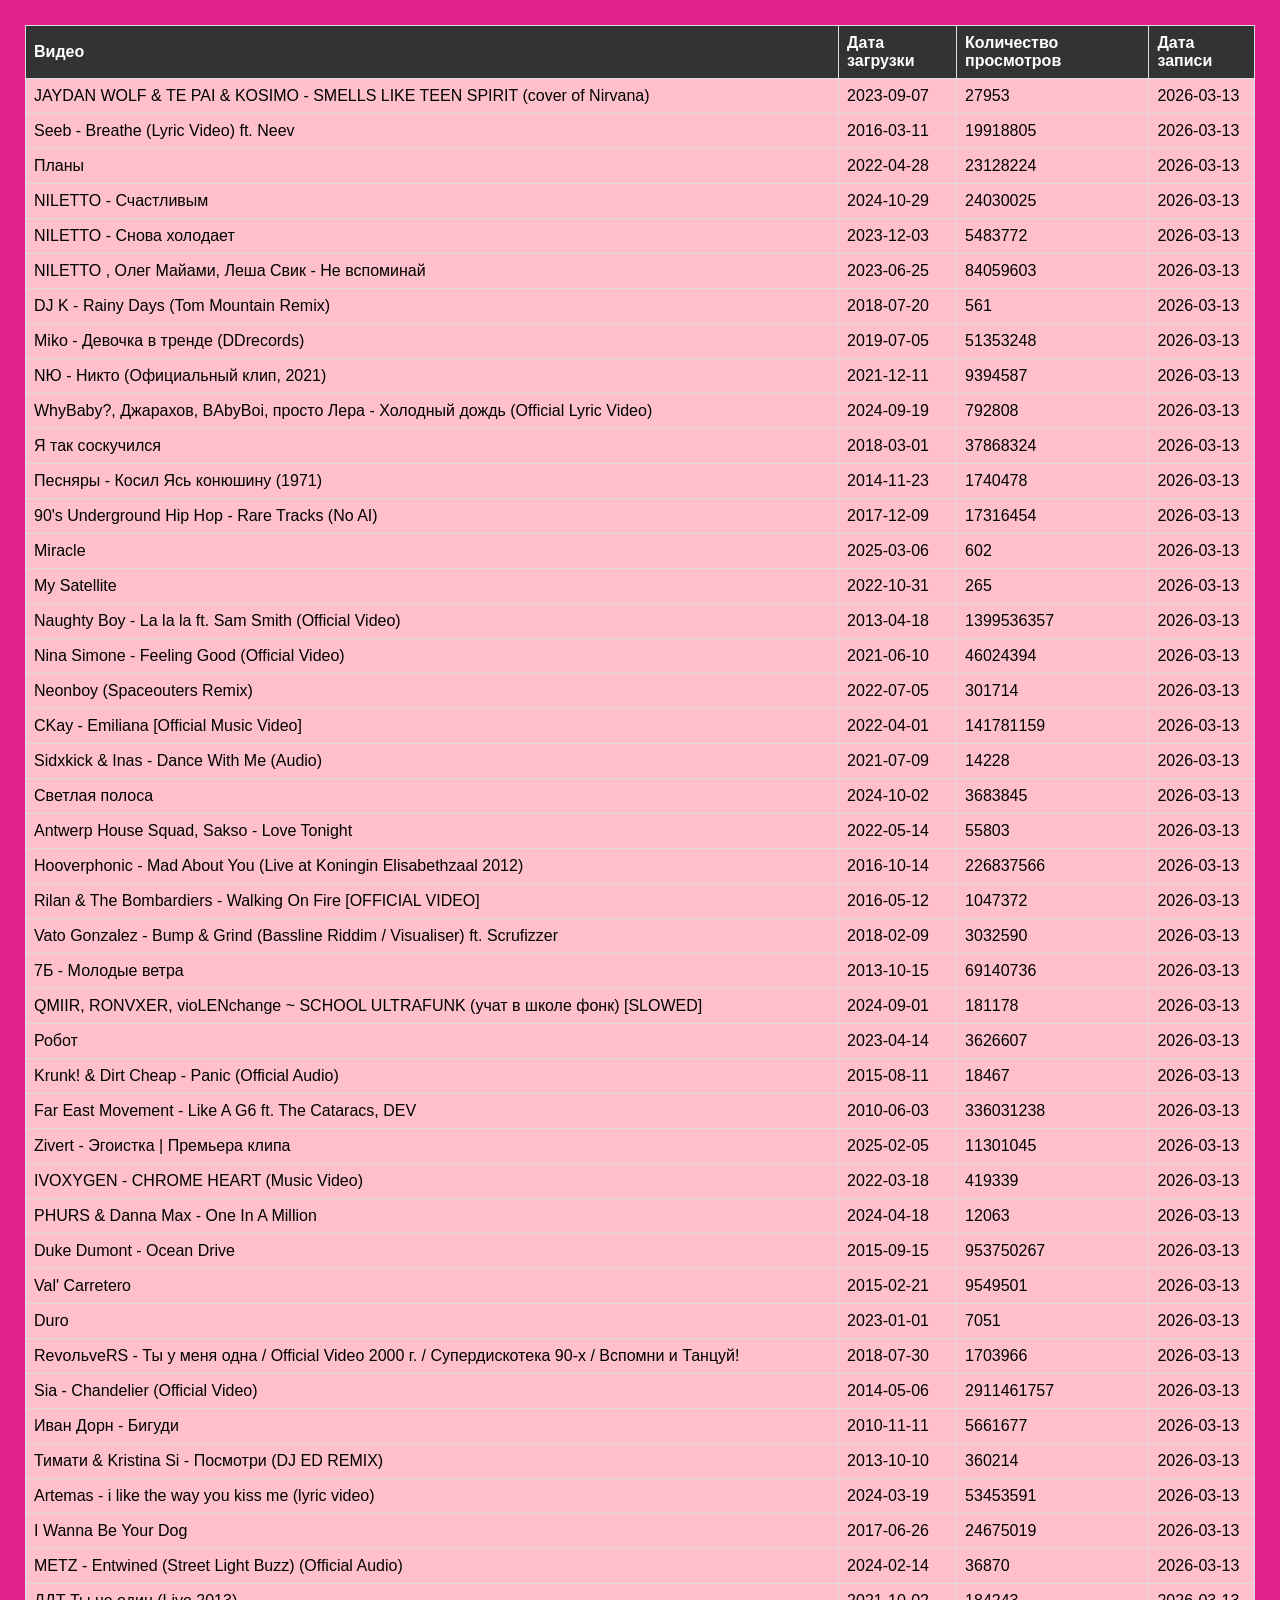
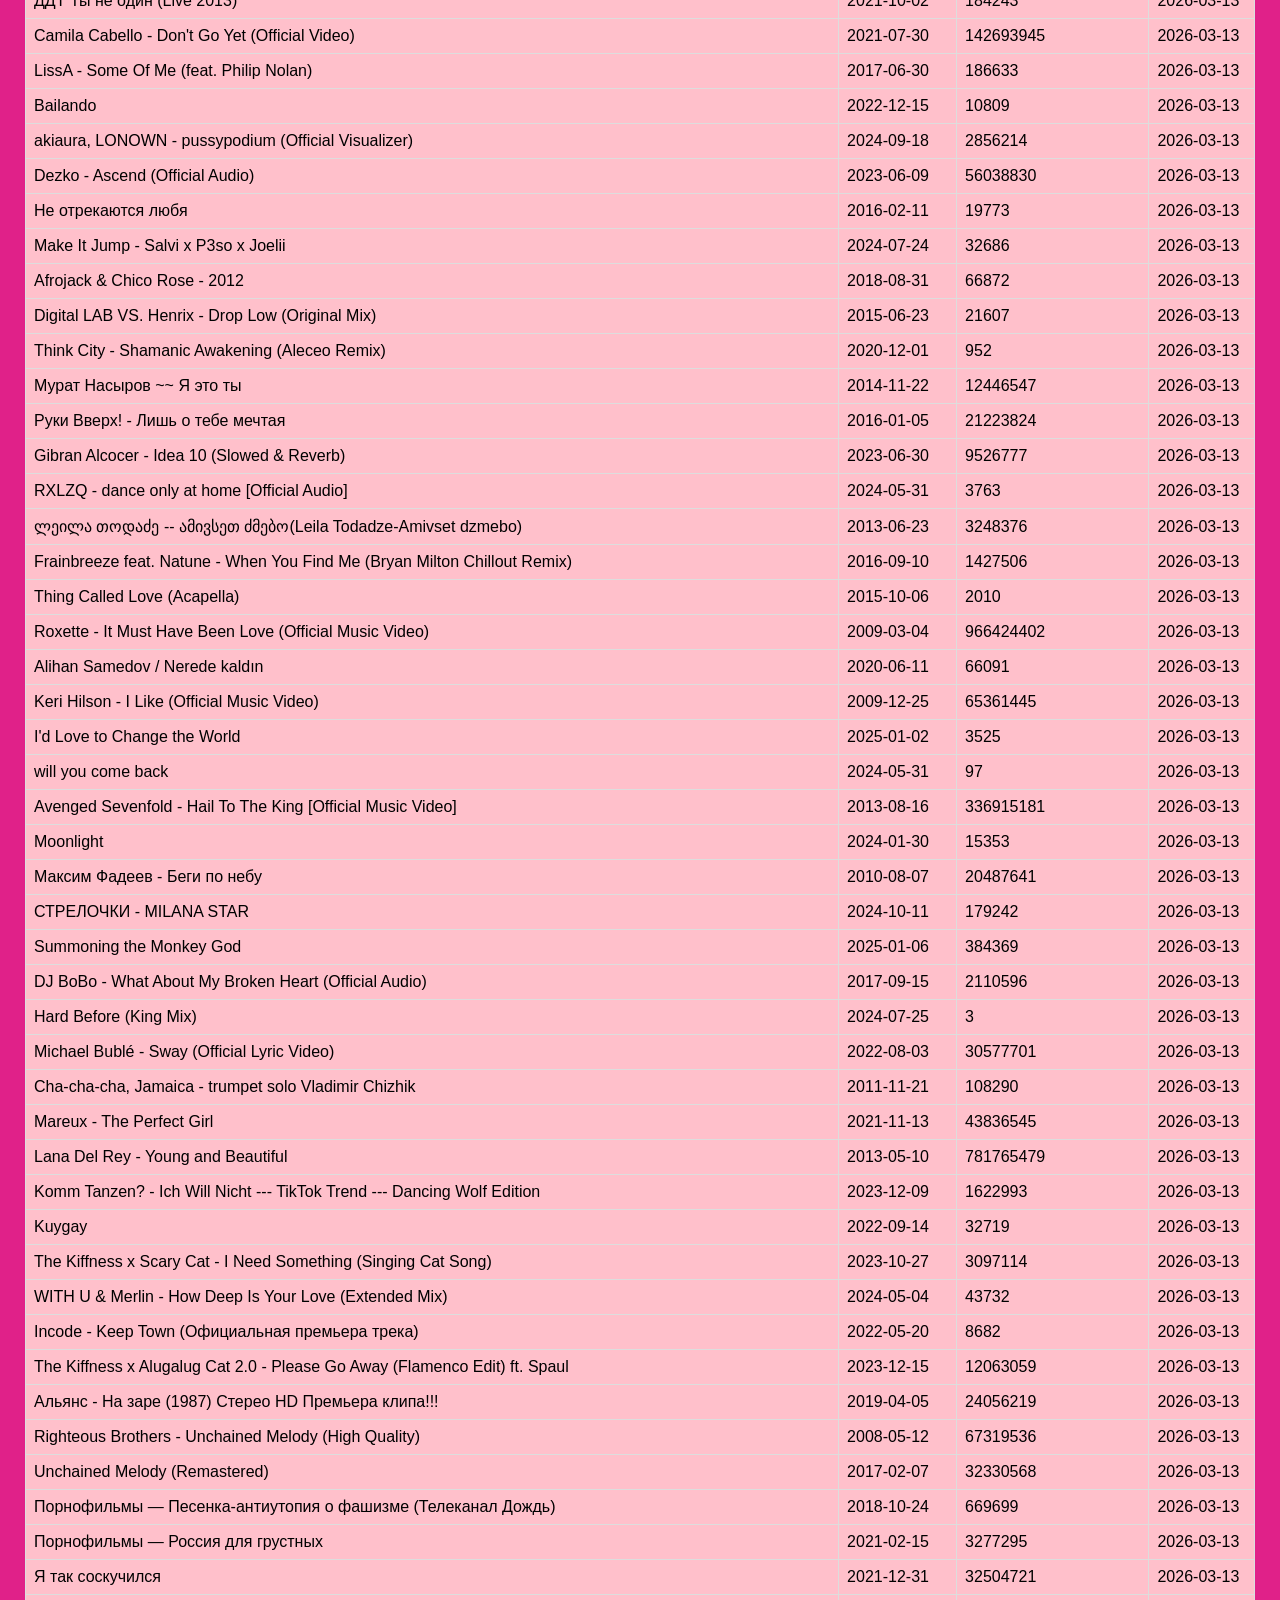
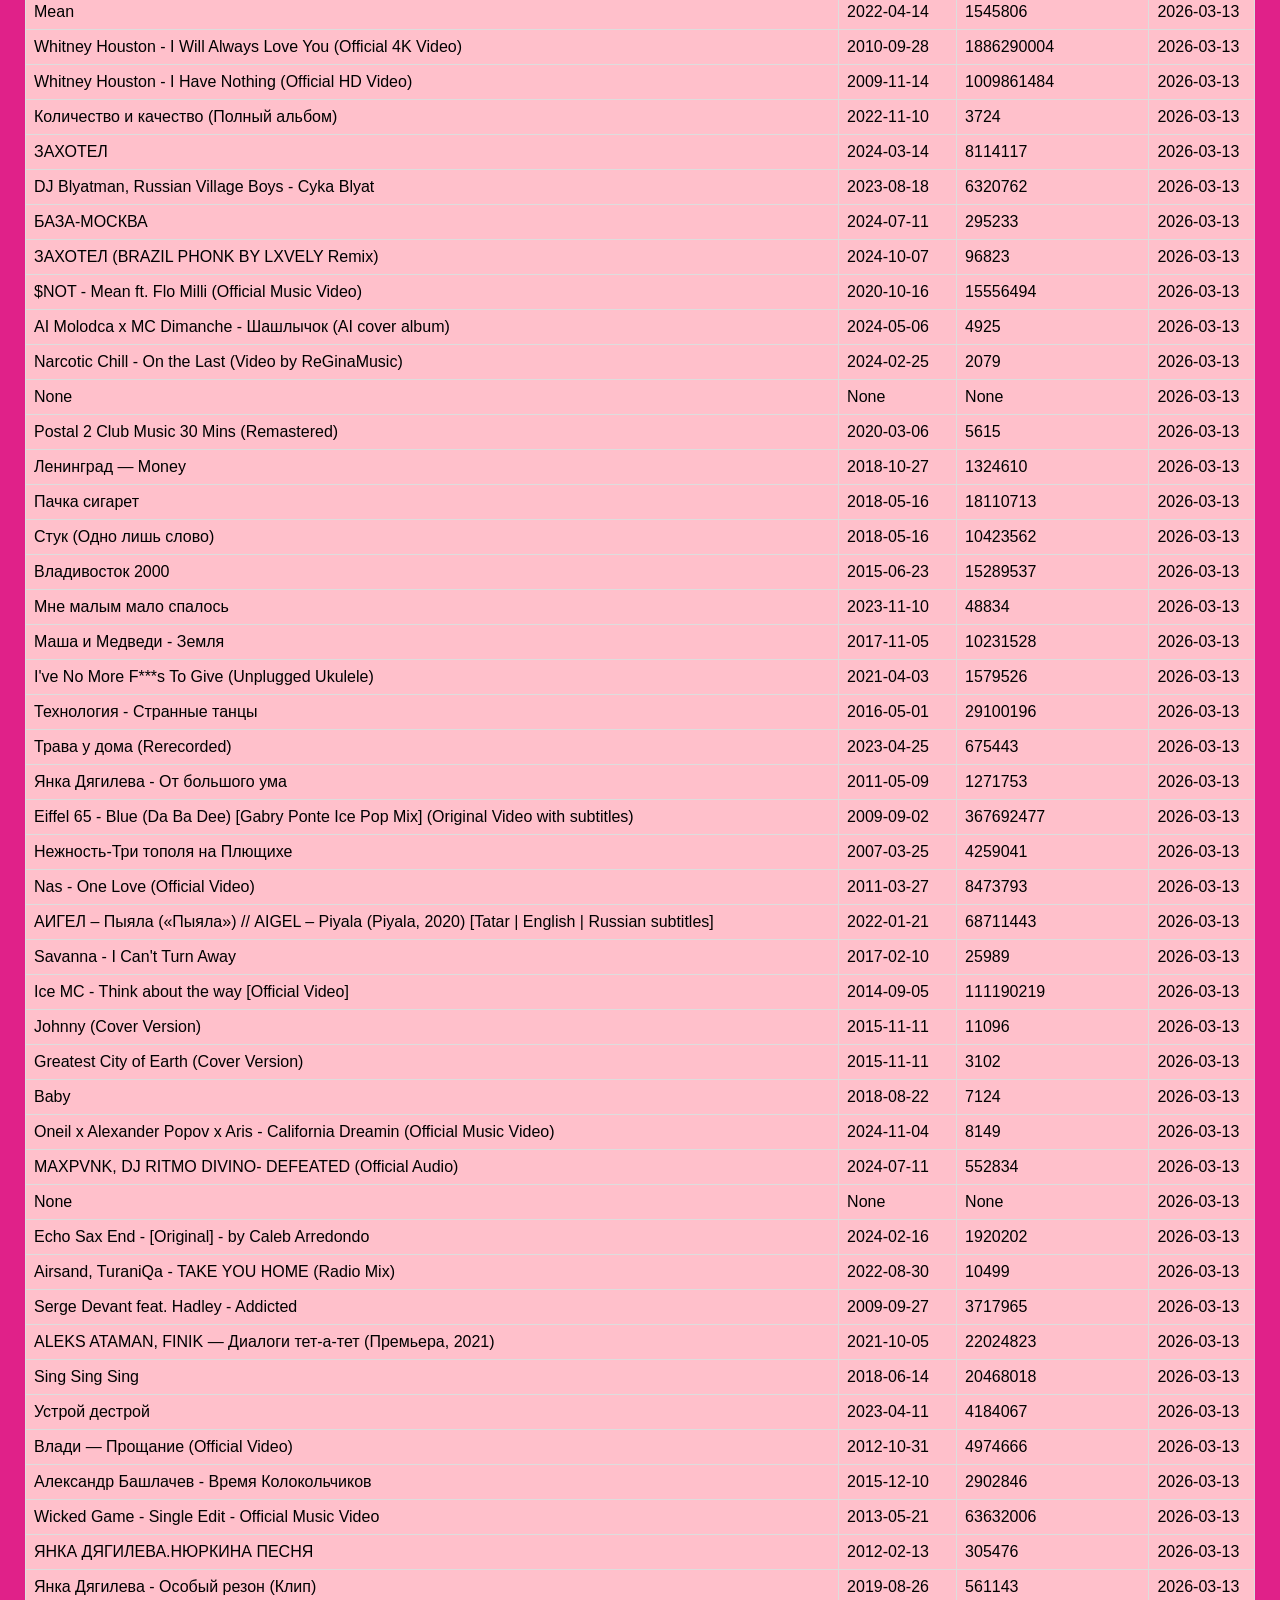
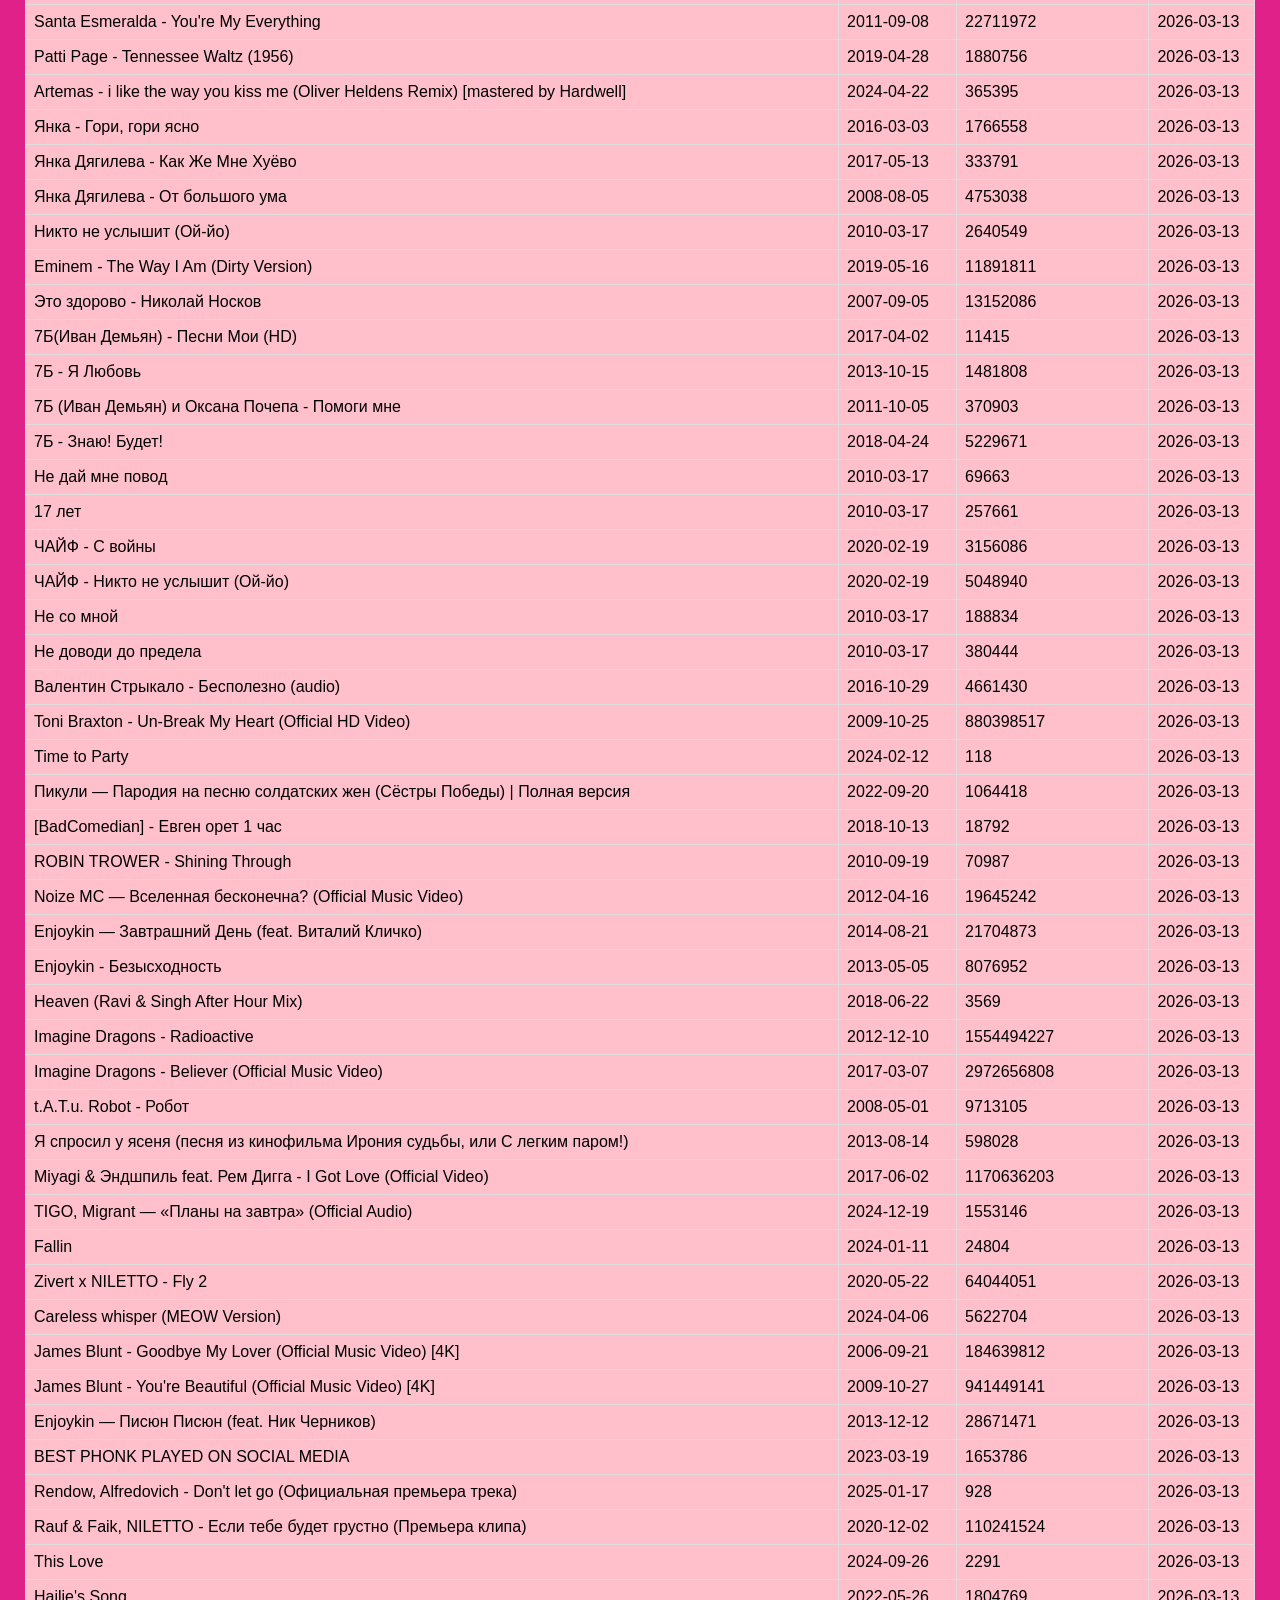
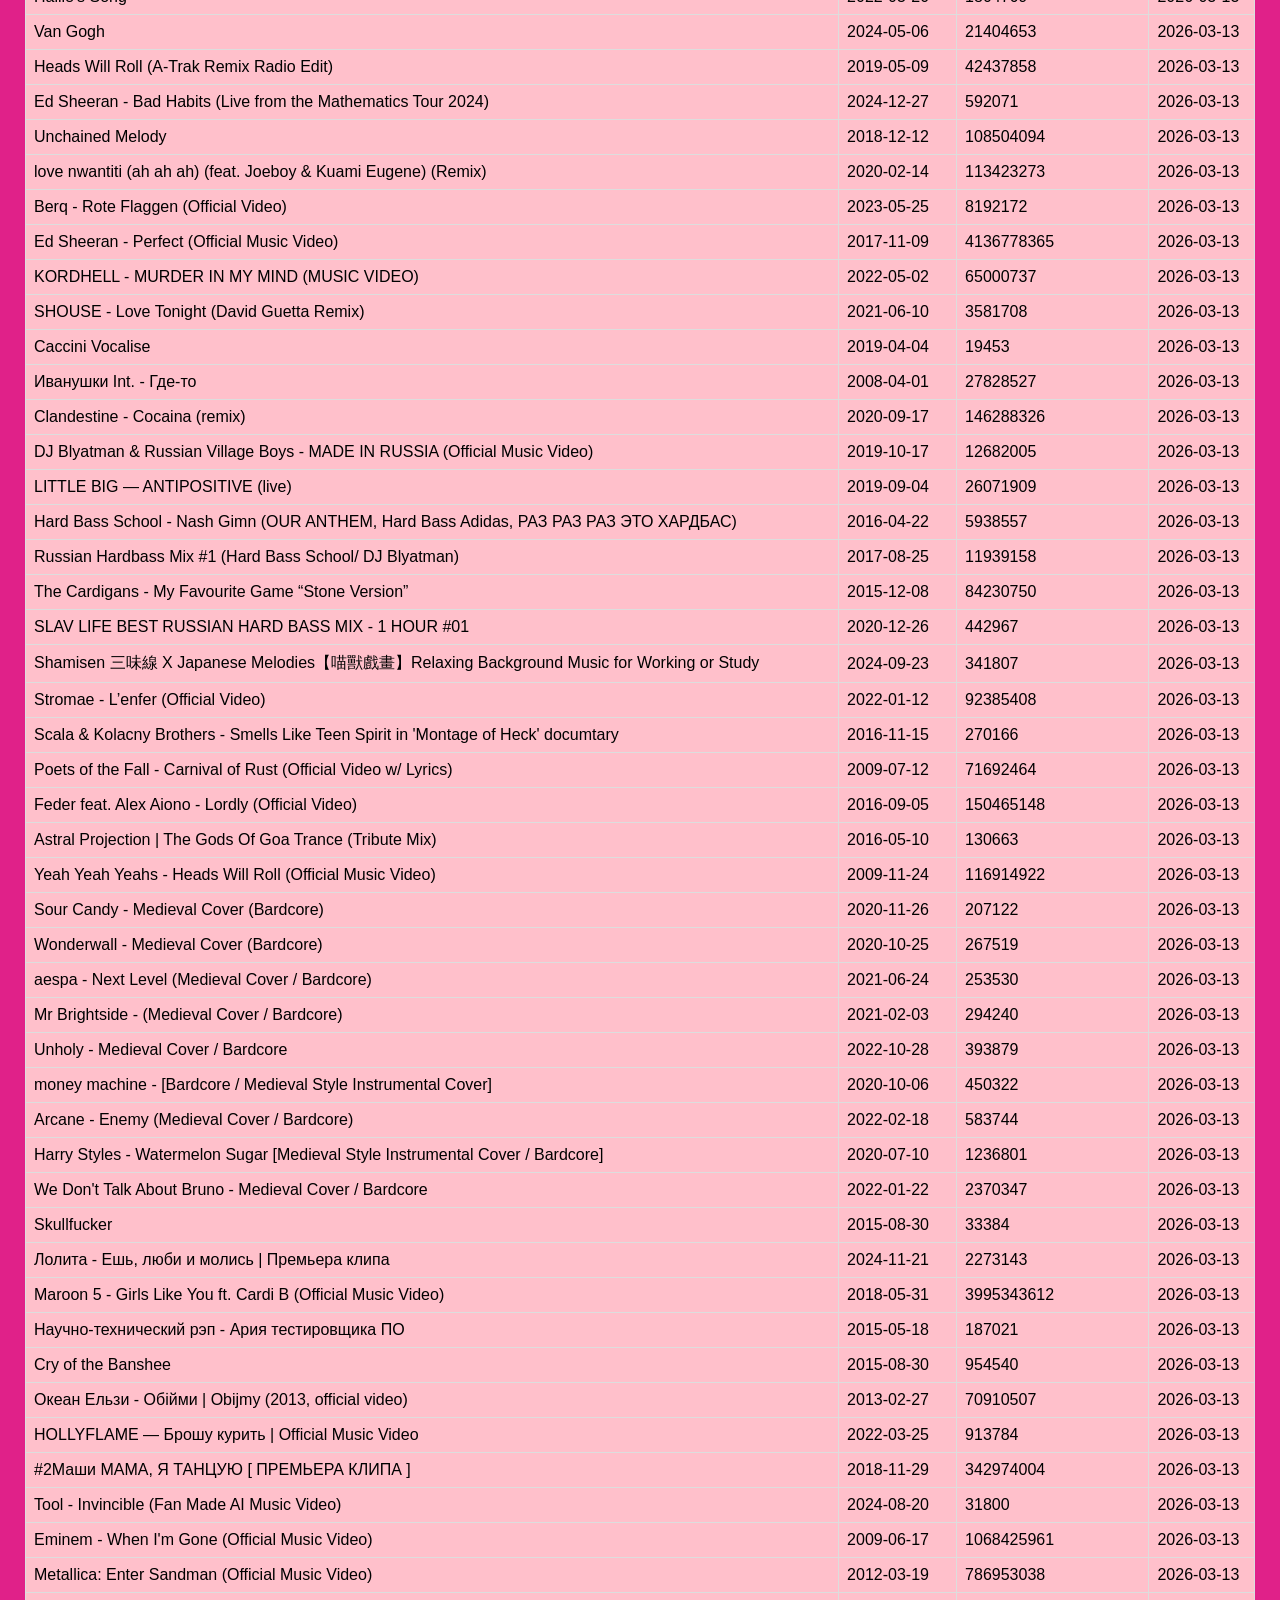
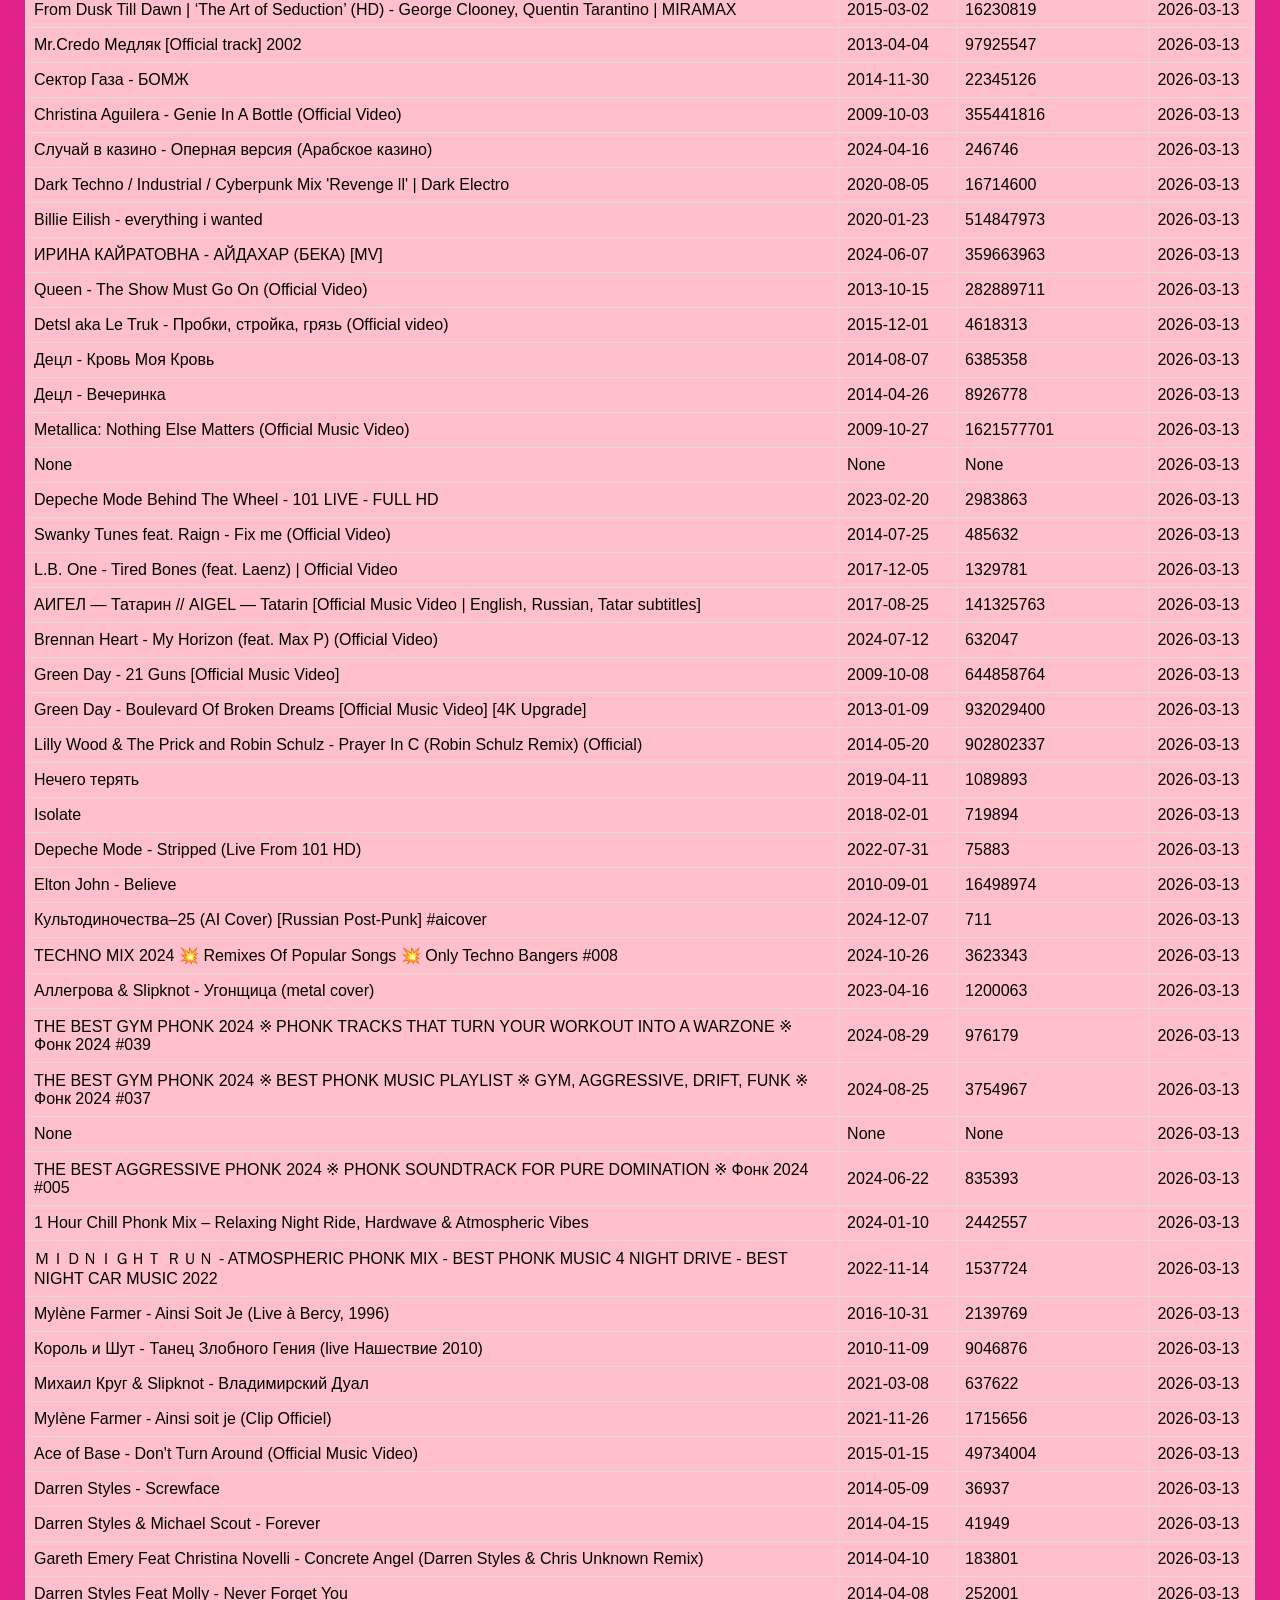
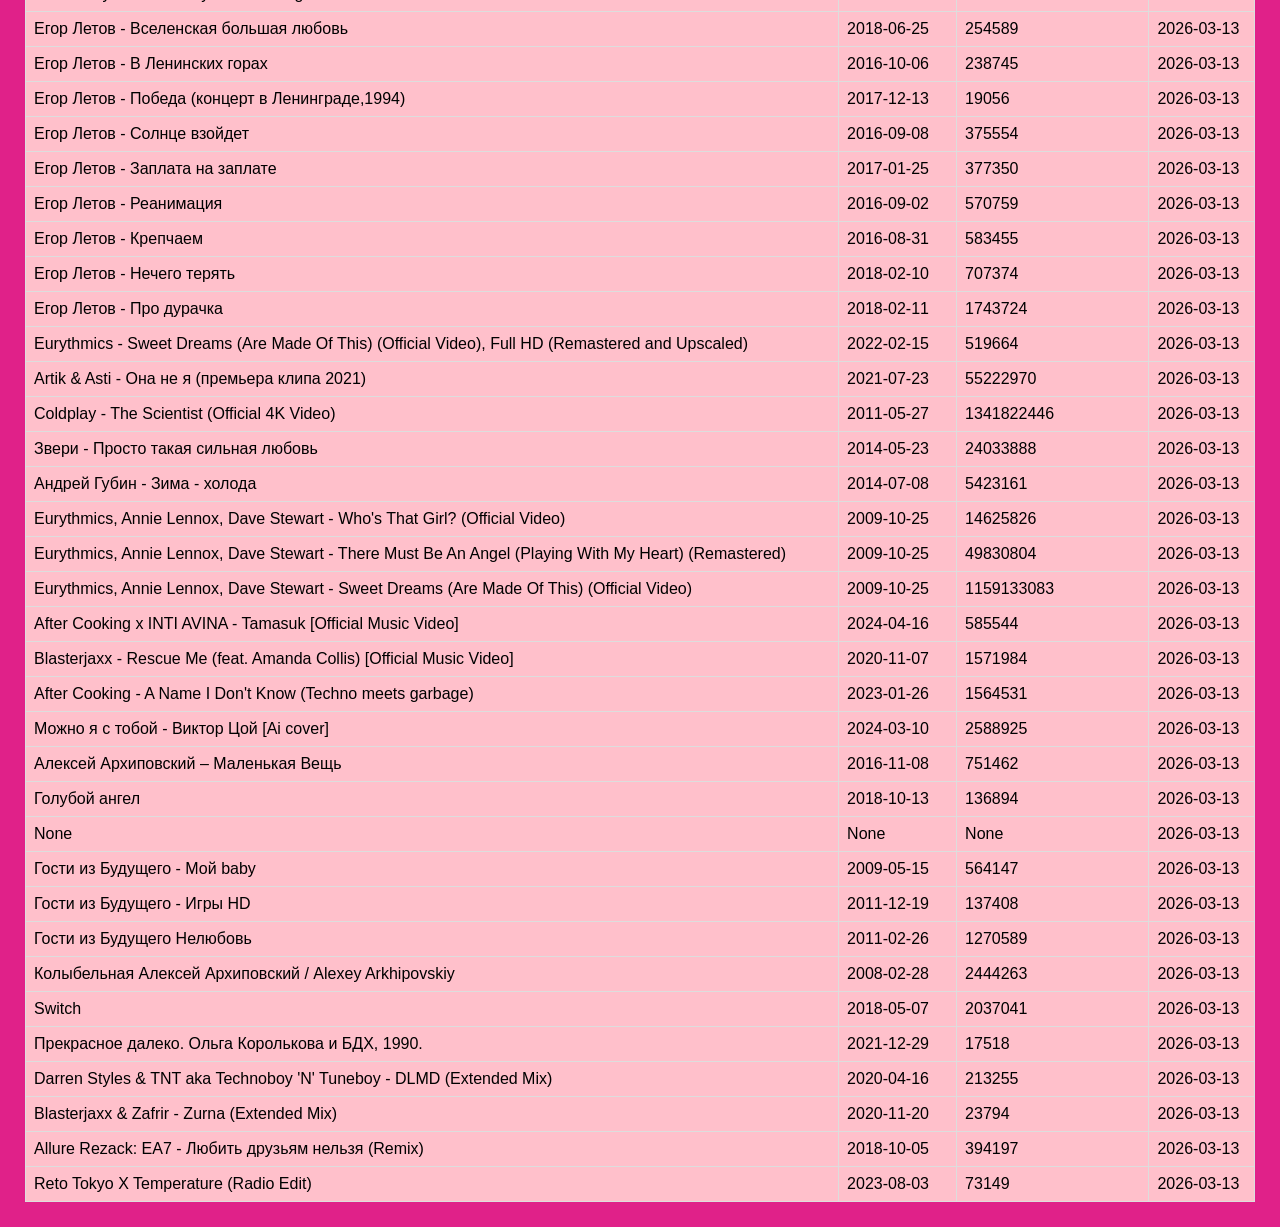
==== commit 3ac46403: "Updated title" ====
--- a/index.html
+++ b/index.html
@@ -8,7 +8,7 @@
 
     <meta name=viewport content=width=device-width, initial-scale=1.0>
 
-    <title>Document</title>
+    <title>Nothing extra</title>
     <link rel=stylesheet href=style.css>
 </head>
 
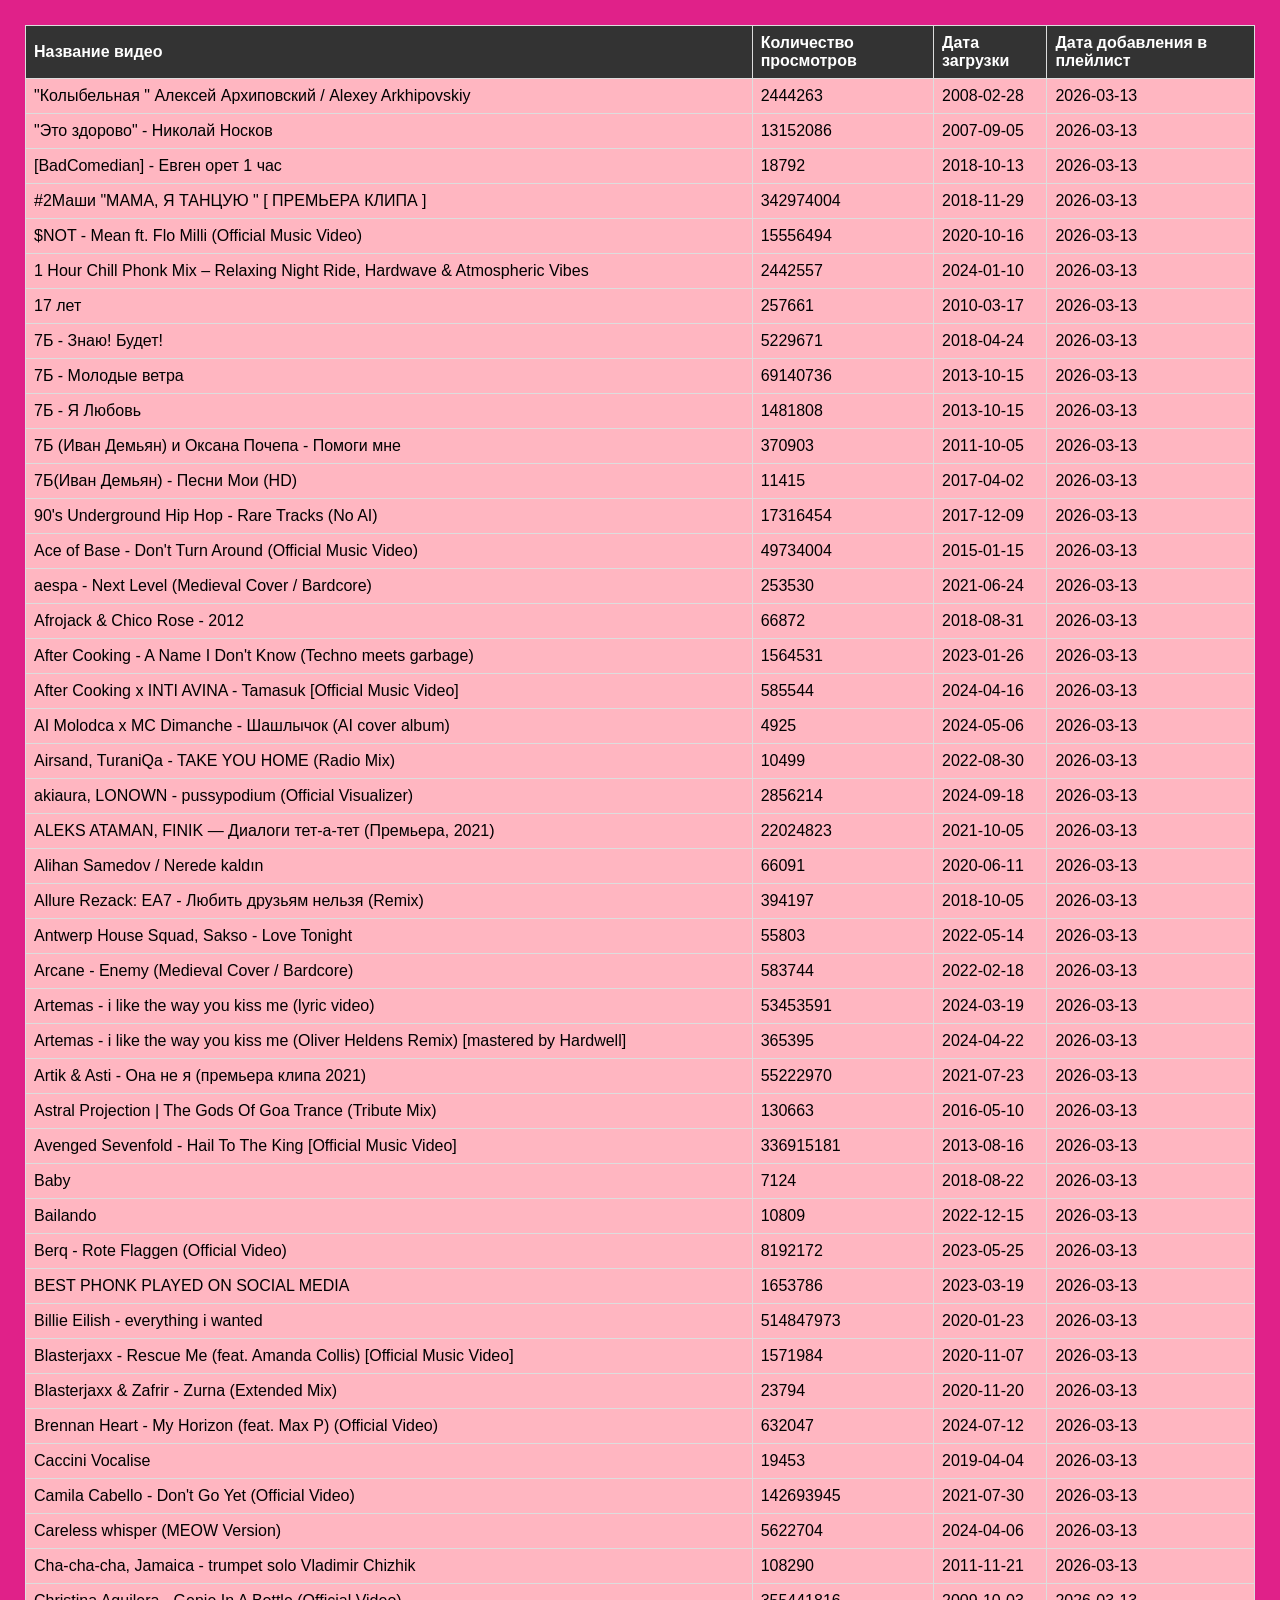
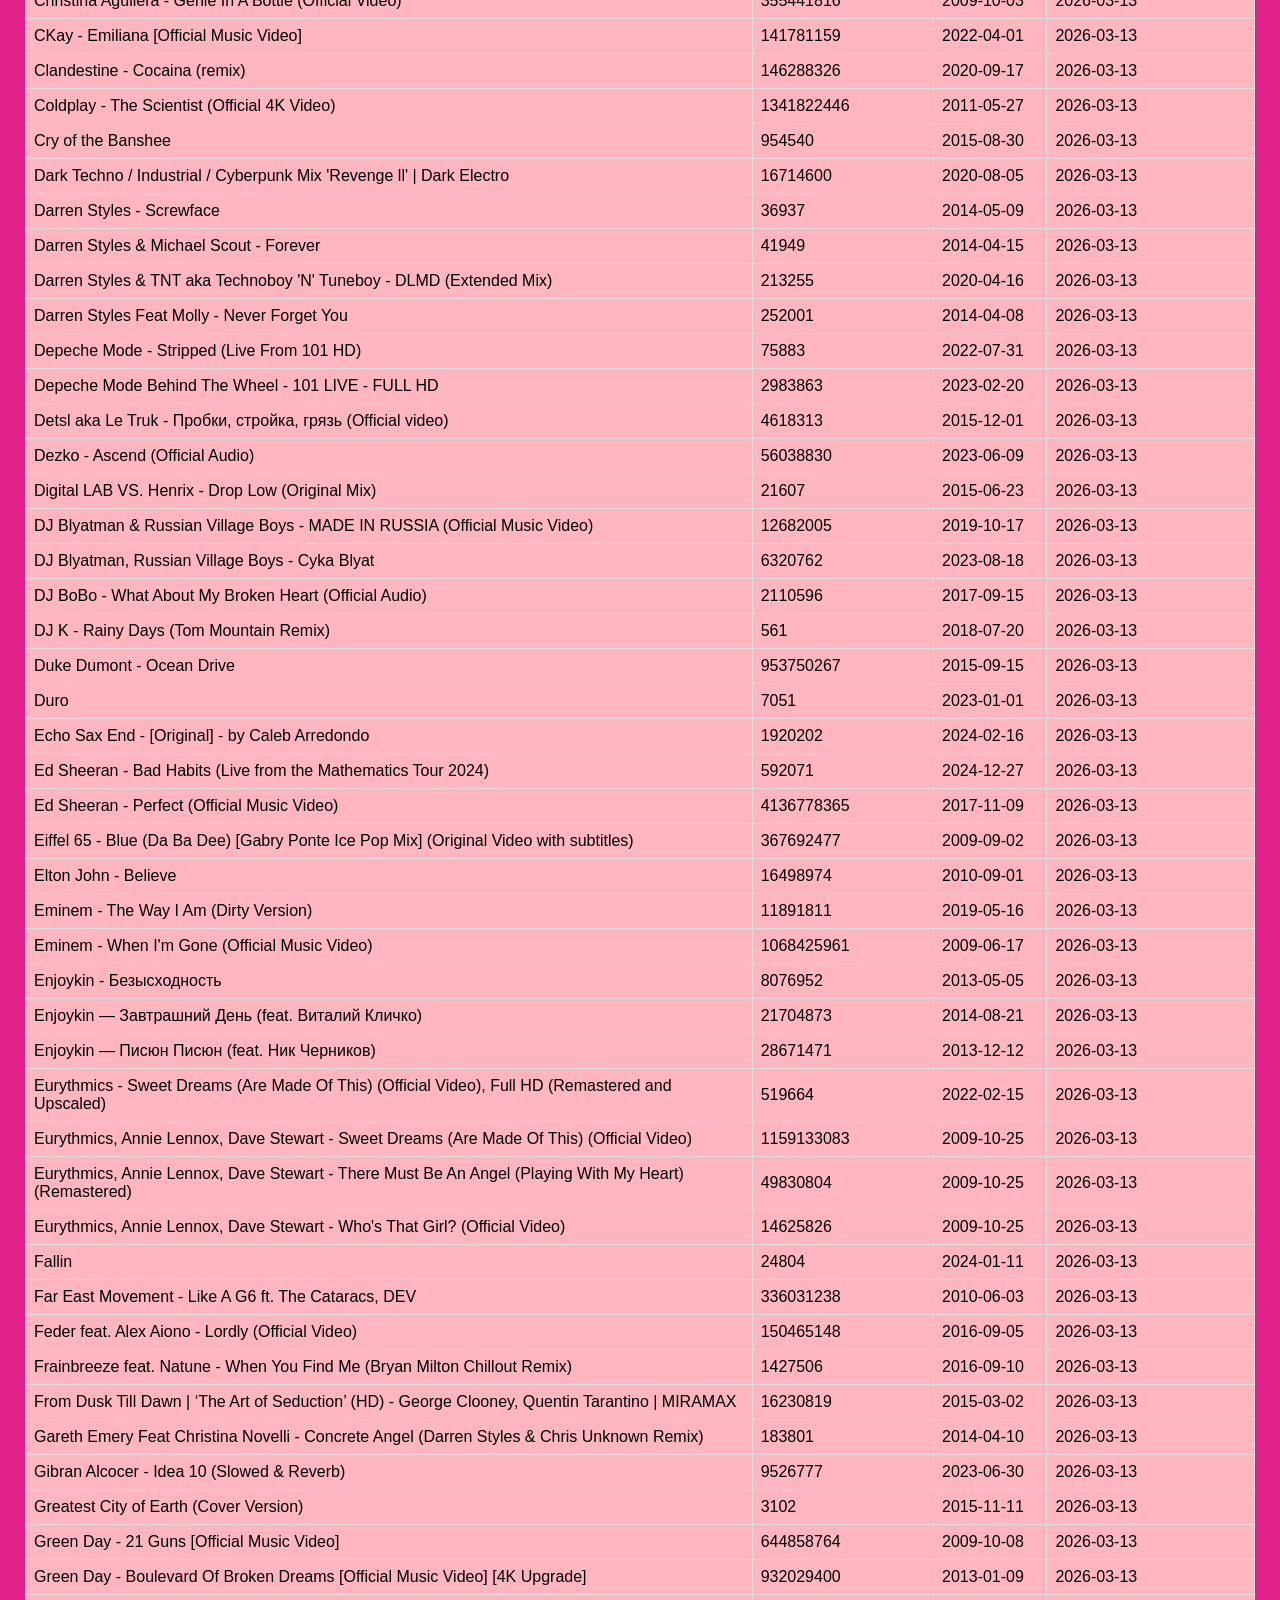
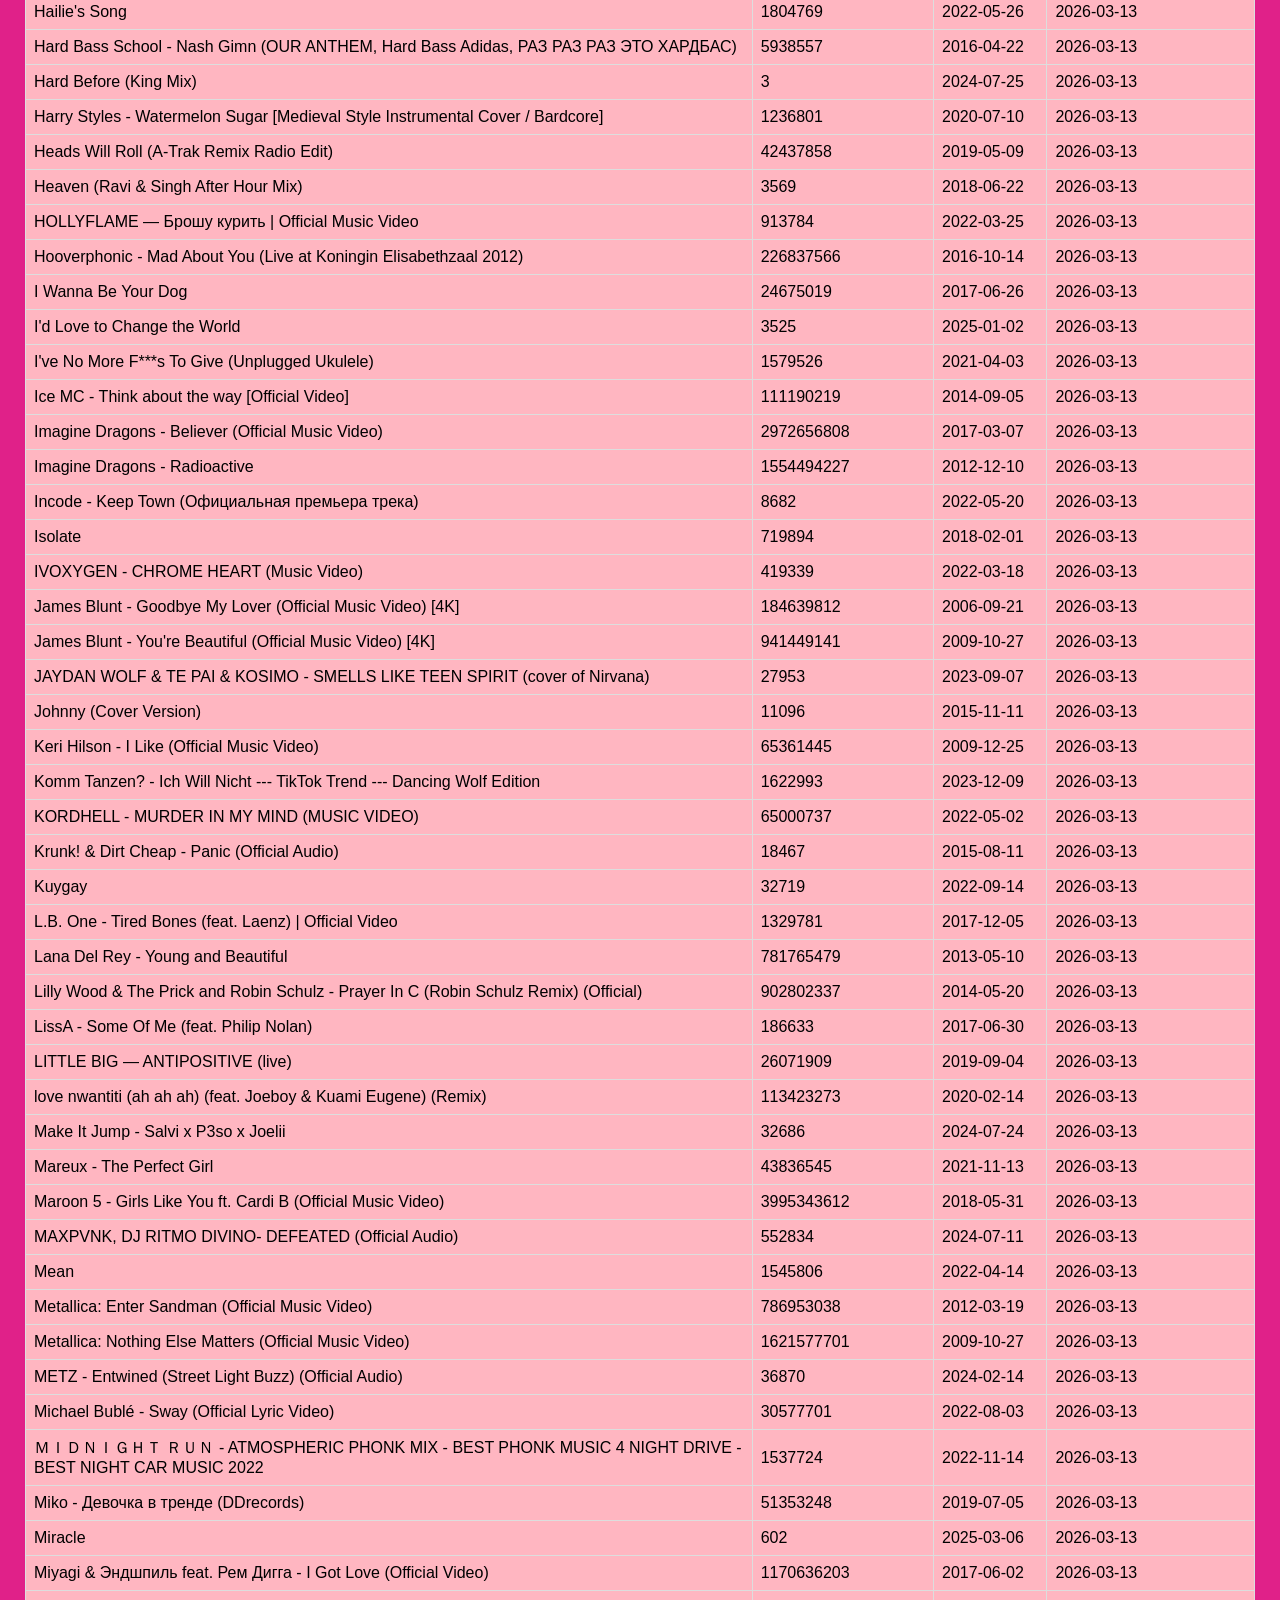
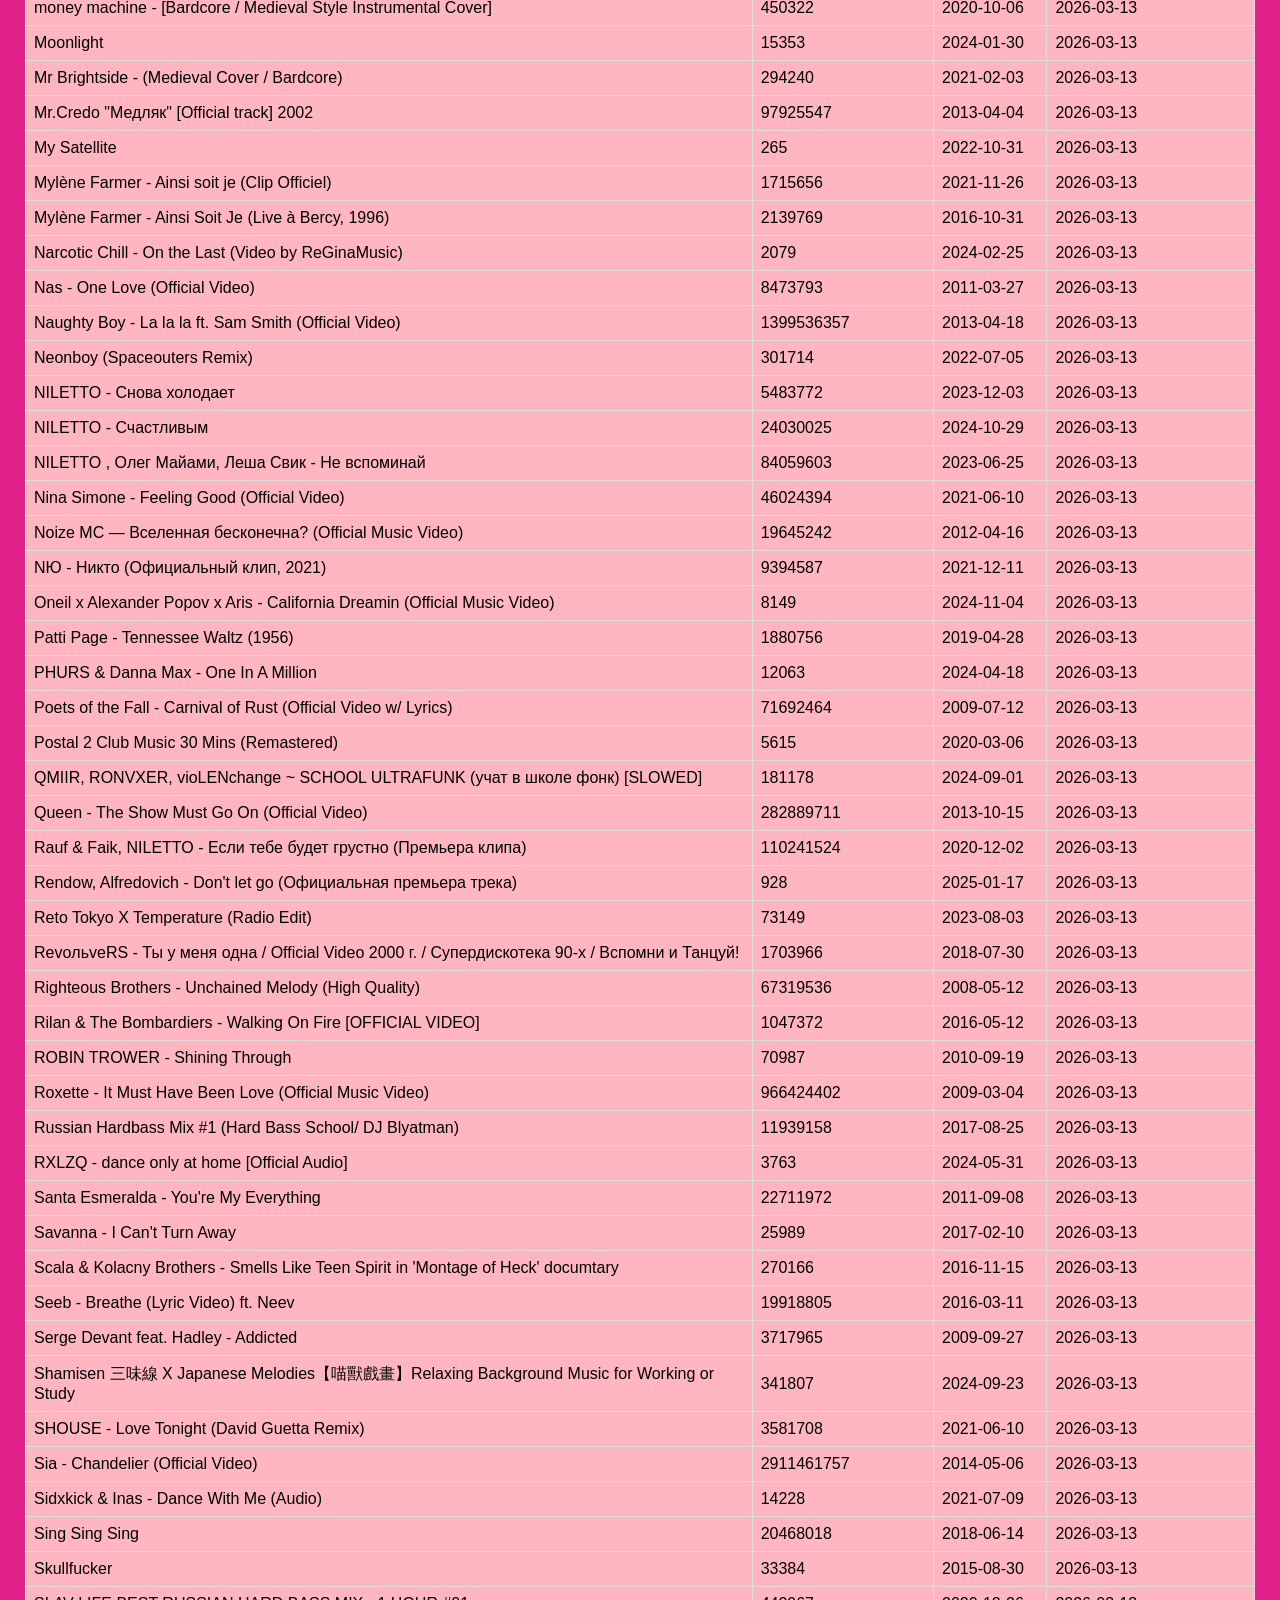
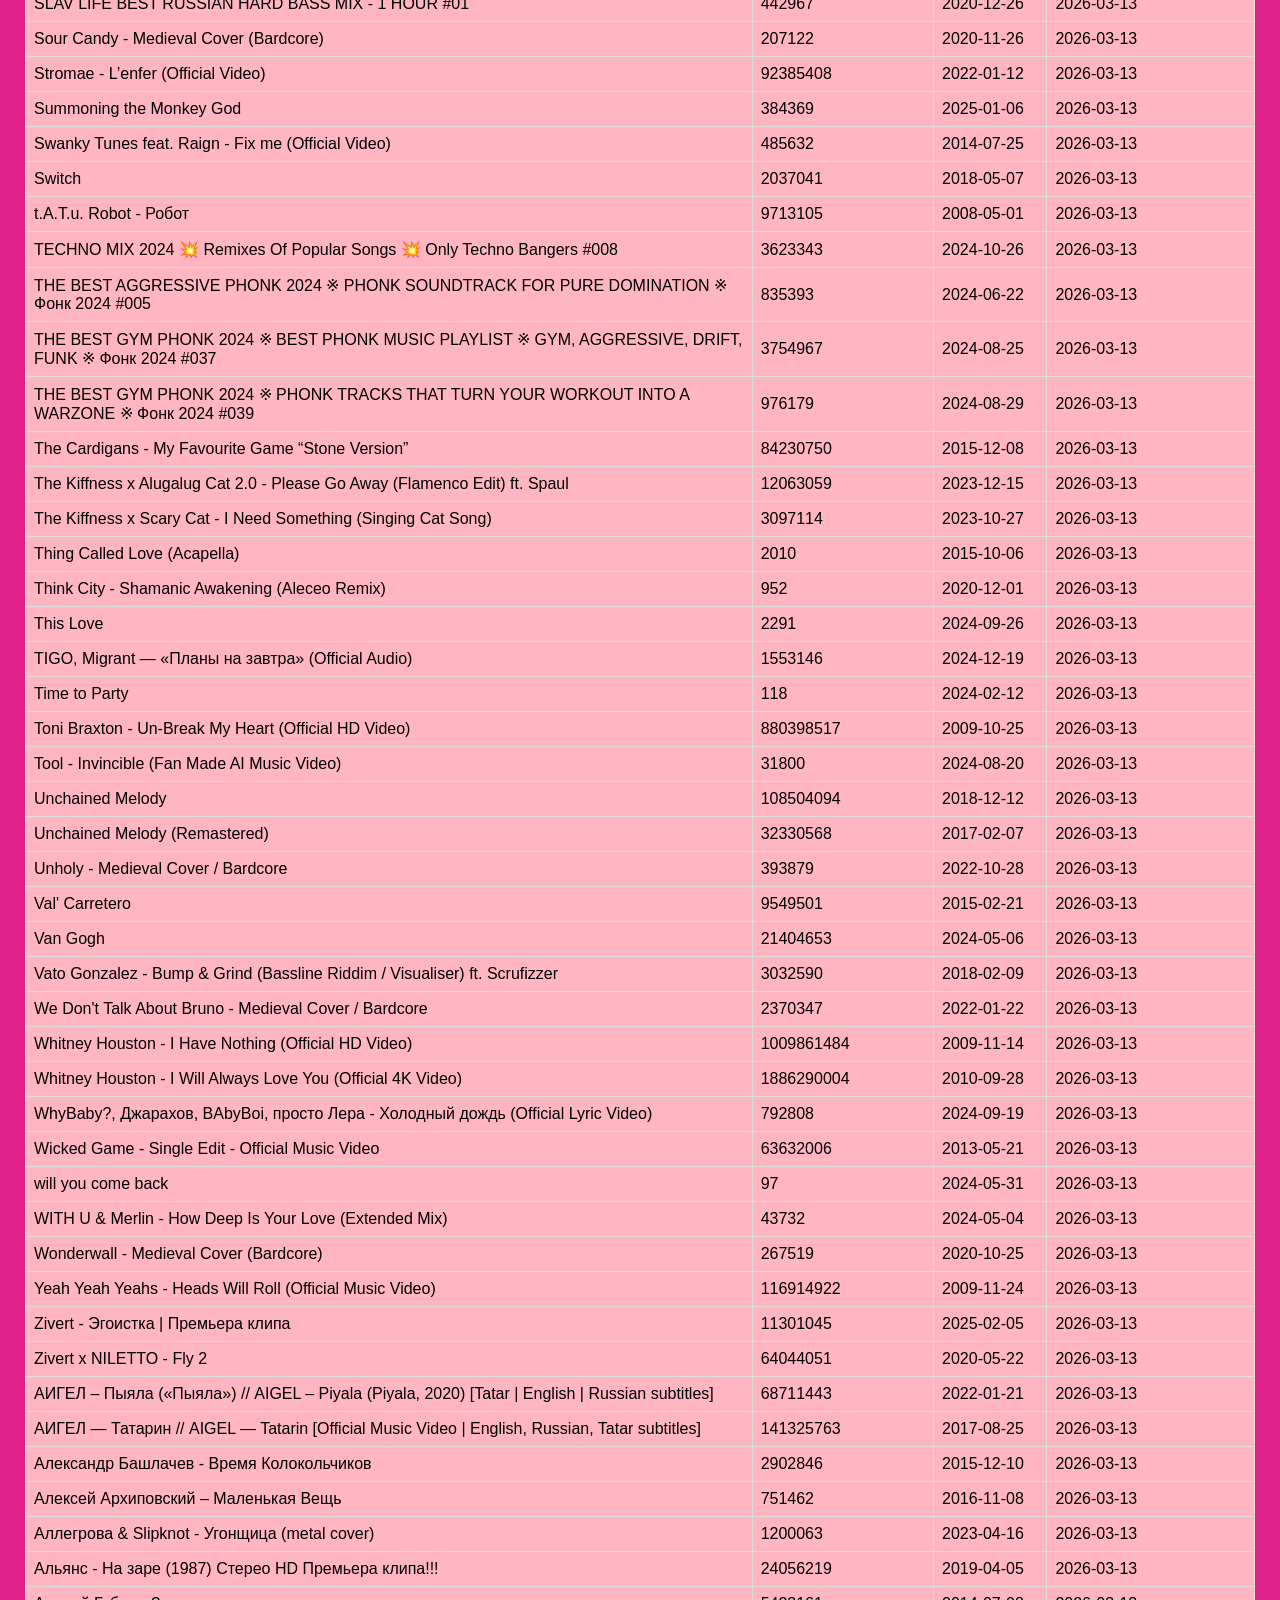
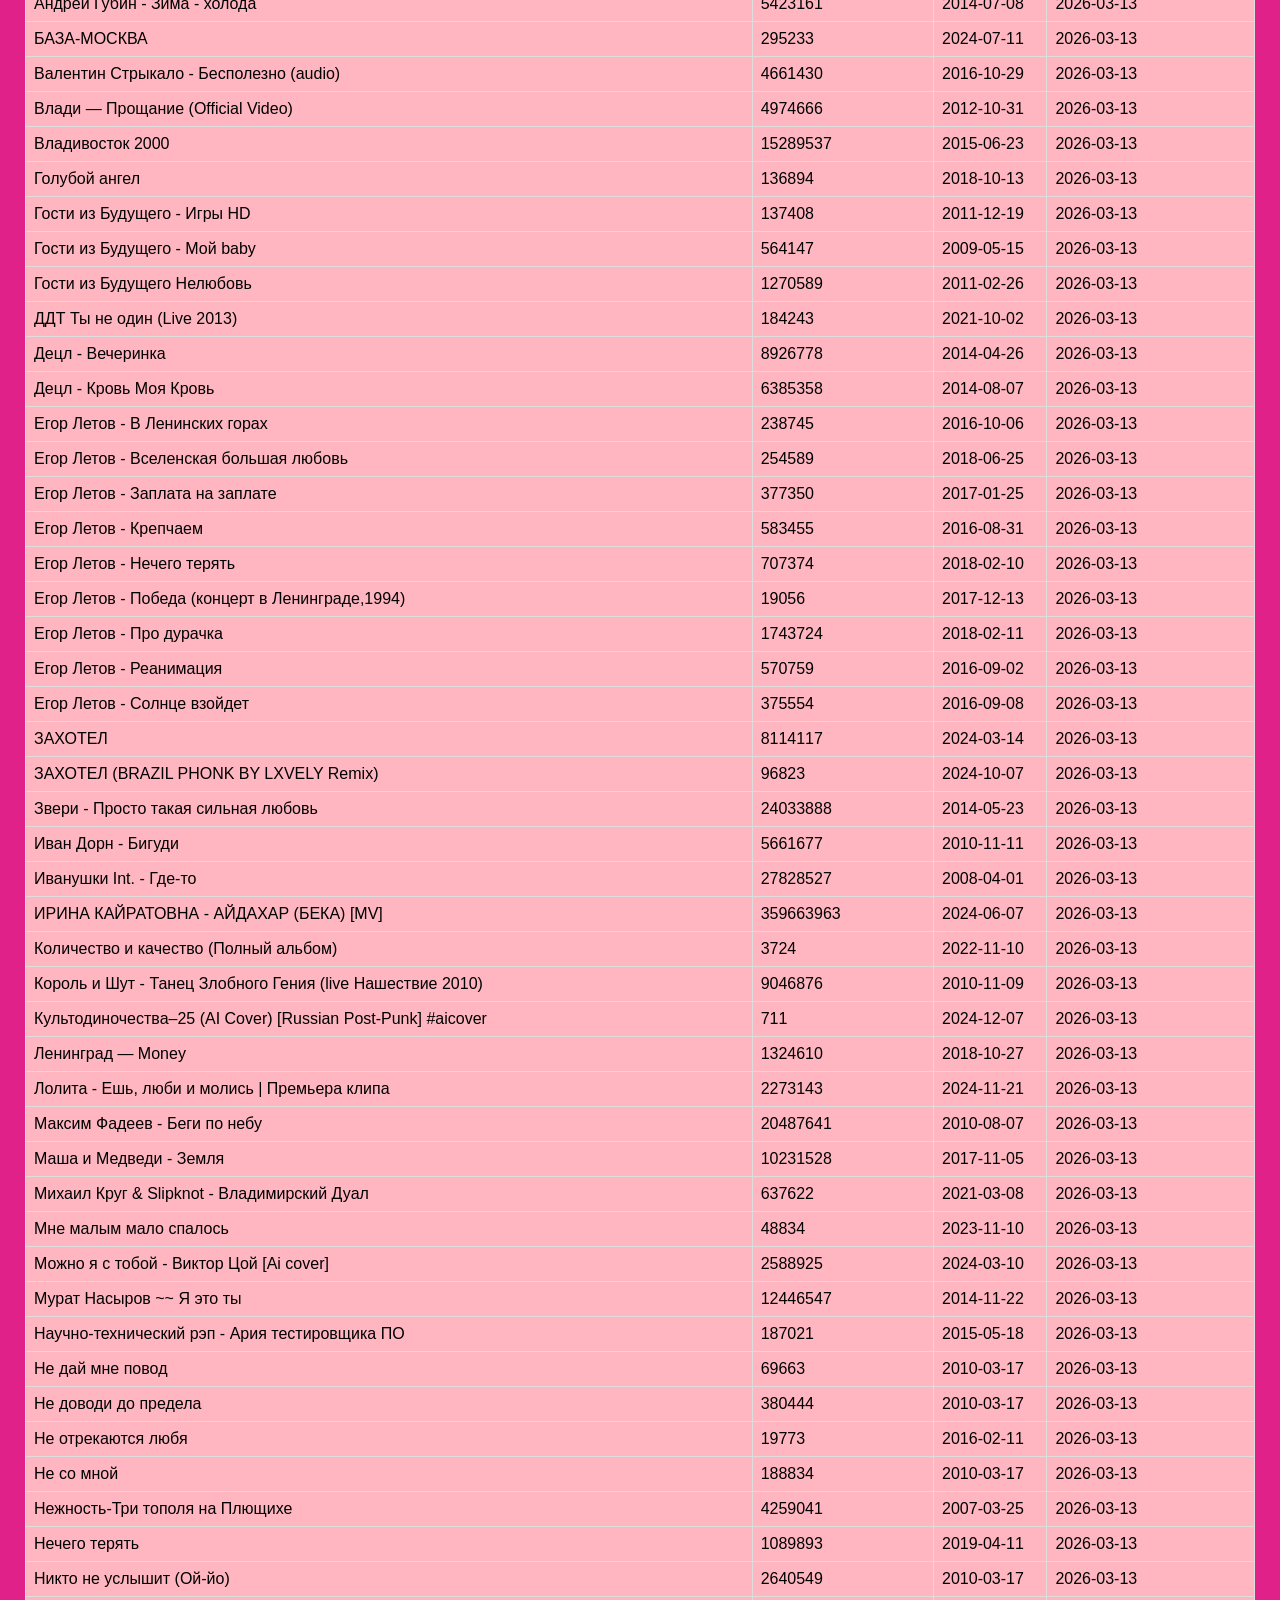
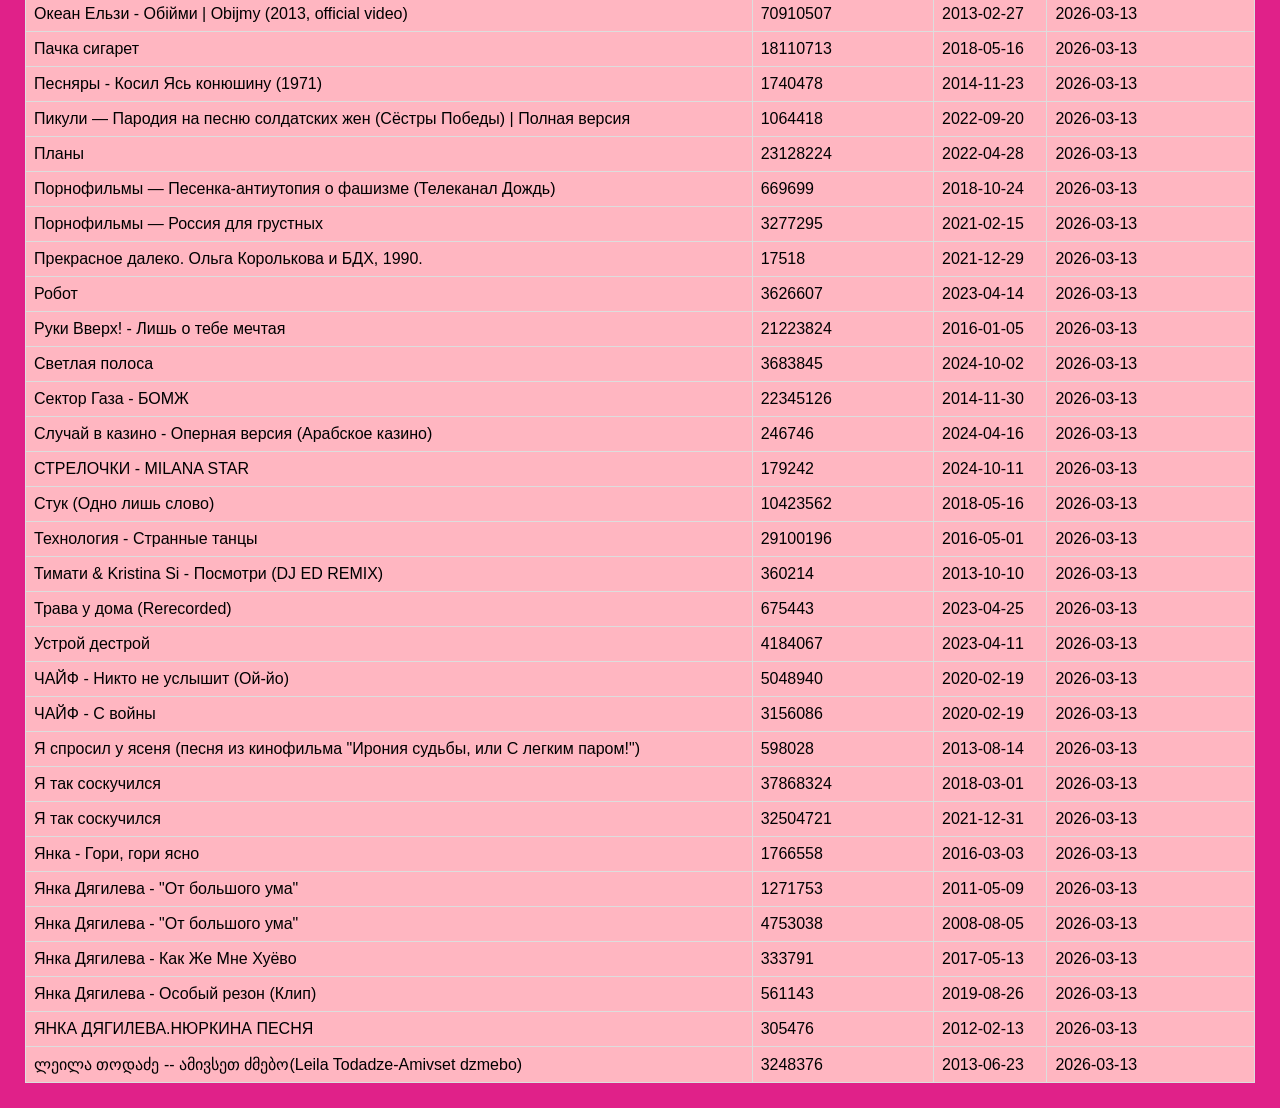
==== commit 71c1ba1c: "index.html is now dynamic" ====
--- a/index.html
+++ b/index.html
@@ -3,7 +3,6 @@
 <html lang=en>
 
 <head>
-
     <meta charset=UTF-8>
 
     <meta name=viewport content=width=device-width, initial-scale=1.0>
@@ -12,652 +11,10 @@
     <link rel=stylesheet href=style.css>
 </head>
 
-<body>
+<body id="main_container">
 
-    <table>
-
-        <tr>
-
-            <th>Видео</th>
-
-            <th>Дата загрузки</th>
-
-            <th>Количество просмотров</th>
-
-            <th>Дата записи</th>
-
-        </tr>
-
-
-
-<!-- 
-
-     ------------------------------------------------------------------------------------------------------------------   
-
--->
-
-
-
-<tr><td><a href=https://www.youtube.com/watch?v=Oo4cPC8xqdU>JAYDAN WOLF & TE PAI & KOSIMO - SMELLS LIKE TEEN SPIRIT (cover of Nirvana)</a></td><td>2023-09-07</td><td>27953</td><td>2026-03-13</td></tr>
-
-<tr><td><a href=https://www.youtube.com/watch?v=kzYA34zDmTs>Seeb - Breathe (Lyric Video) ft. Neev</a></td><td>2016-03-11</td><td>19918805</td><td>2026-03-13</td></tr>
-
-<tr><td><a href=https://www.youtube.com/watch?v=Bc1JNDHfxOo>Планы</a></td><td>2022-04-28</td><td>23128224</td><td>2026-03-13</td></tr>
-
-<tr><td><a href=https://www.youtube.com/watch?v=eILzkhTzV48>NILETTO - Счастливым</a></td><td>2024-10-29</td><td>24030025</td><td>2026-03-13</td></tr>
-
-<tr><td><a href=https://www.youtube.com/watch?v=iTfEYDzgChU>NILETTO - Снова холодает</a></td><td>2023-12-03</td><td>5483772</td><td>2026-03-13</td></tr>
-
-<tr><td><a href=https://www.youtube.com/watch?v=S-ViSgHV864>NILETTO , Олег Майами, Леша Свик - Не вспоминай</a></td><td>2023-06-25</td><td>84059603</td><td>2026-03-13</td></tr>
-
-<tr><td><a href=https://www.youtube.com/watch?v=1sjDAjKOh_E>DJ K - Rainy Days (Tom Mountain Remix)</a></td><td>2018-07-20</td><td>561</td><td>2026-03-13</td></tr>
-
-<tr><td><a href=https://www.youtube.com/watch?v=5-kcHEAPwmk>Miko - Девочка в тренде (DDrecords)</a></td><td>2019-07-05</td><td>51353248</td><td>2026-03-13</td></tr>
-
-<tr><td><a href=https://www.youtube.com/watch?v=abreR6hqwoU>NЮ - Никто (Официальный клип, 2021)</a></td><td>2021-12-11</td><td>9394587</td><td>2026-03-13</td></tr>
-
-<tr><td><a href=https://www.youtube.com/watch?v=ffWLzVLffqs>WhyBaby?, Джарахов, BAbyBoi, просто Лера - Холодный дождь (Official Lyric Video)</a></td><td>2024-09-19</td><td>792808</td><td>2026-03-13</td></tr>
-
-<tr><td><a href=https://www.youtube.com/watch?v=5GbSKaFf8Uc>Я так соскучился</a></td><td>2018-03-01</td><td>37868324</td><td>2026-03-13</td></tr>
-
-<tr><td><a href=https://www.youtube.com/watch?v=muPzgpf9Y-g>Песняры - Косил Ясь конюшину (1971)</a></td><td>2014-11-23</td><td>1740478</td><td>2026-03-13</td></tr>
-
-<tr><td><a href=https://www.youtube.com/watch?v=rBLuvEwIF5E>90's Underground Hip Hop - Rare Tracks (No AI)</a></td><td>2017-12-09</td><td>17316454</td><td>2026-03-13</td></tr>
-
-<tr><td><a href=https://www.youtube.com/watch?v=AXlHGqghIzA>Miracle</a></td><td>2025-03-06</td><td>602</td><td>2026-03-13</td></tr>
-
-<tr><td><a href=https://www.youtube.com/watch?v=jPCJgWtzByA>My Satellite</a></td><td>2022-10-31</td><td>265</td><td>2026-03-13</td></tr>
-
-<tr><td><a href=https://www.youtube.com/watch?v=3O1_3zBUKM8>Naughty Boy - La la la ft. Sam Smith (Official Video)</a></td><td>2013-04-18</td><td>1399536357</td><td>2026-03-13</td></tr>
-
-<tr><td><a href=https://www.youtube.com/watch?v=oHRNrgDIJfo>Nina Simone - Feeling Good (Official Video)</a></td><td>2021-06-10</td><td>46024394</td><td>2026-03-13</td></tr>
-
-<tr><td><a href=https://www.youtube.com/watch?v=-yehkax3U28>Neonboy (Spaceouters Remix)</a></td><td>2022-07-05</td><td>301714</td><td>2026-03-13</td></tr>
-
-<tr><td><a href=https://www.youtube.com/watch?v=Ypr5QN7Xn_M>CKay - Emiliana [Official Music Video]</a></td><td>2022-04-01</td><td>141781159</td><td>2026-03-13</td></tr>
-
-<tr><td><a href=https://www.youtube.com/watch?v=M0iFmy29Q9w>Sidxkick & Inas - Dance With Me (Audio)</a></td><td>2021-07-09</td><td>14228</td><td>2026-03-13</td></tr>
-
-<tr><td><a href=https://www.youtube.com/watch?v=KJDcZmVg1fA>Светлая полоса</a></td><td>2024-10-02</td><td>3683845</td><td>2026-03-13</td></tr>
-
-<tr><td><a href=https://www.youtube.com/watch?v=nTdIwVQqBik>Antwerp House Squad, Sakso - Love Tonight</a></td><td>2022-05-14</td><td>55803</td><td>2026-03-13</td></tr>
-
-<tr><td><a href=https://www.youtube.com/watch?v=6EA-MIYY1bg>Hooverphonic - Mad About You (Live at Koningin Elisabethzaal 2012)</a></td><td>2016-10-14</td><td>226837566</td><td>2026-03-13</td></tr>
-
-<tr><td><a href=https://www.youtube.com/watch?v=3WLz74uRjS0>Rilan & The Bombardiers - Walking On Fire [OFFICIAL VIDEO]</a></td><td>2016-05-12</td><td>1047372</td><td>2026-03-13</td></tr>
-
-<tr><td><a href=https://www.youtube.com/watch?v=iQs9XDPXHJ4>Vato Gonzalez - Bump & Grind (Bassline Riddim / Visualiser) ft. Scrufizzer</a></td><td>2018-02-09</td><td>3032590</td><td>2026-03-13</td></tr>
-
-<tr><td><a href=https://www.youtube.com/watch?v=FqB-m0dKO-g>7Б - Молодые ветра</a></td><td>2013-10-15</td><td>69140736</td><td>2026-03-13</td></tr>
-
-<tr><td><a href=https://www.youtube.com/watch?v=ZsmSH_oOe_c>QMIIR, RONVXER, vioLENchange ~ SCHOOL ULTRAFUNK (учат в школе фонк) [SLOWED]</a></td><td>2024-09-01</td><td>181178</td><td>2026-03-13</td></tr>
-
-<tr><td><a href=https://www.youtube.com/watch?v=F9S-WDhyINg>Робот</a></td><td>2023-04-14</td><td>3626607</td><td>2026-03-13</td></tr>
-
-<tr><td><a href=https://www.youtube.com/watch?v=rFmVTHVF7N4>Krunk! & Dirt Cheap - Panic (Official Audio)</a></td><td>2015-08-11</td><td>18467</td><td>2026-03-13</td></tr>
-
-<tr><td><a href=https://www.youtube.com/watch?v=w4s6H4ku6ZY>Far East Movement - Like A G6 ft. The Cataracs, DEV</a></td><td>2010-06-03</td><td>336031238</td><td>2026-03-13</td></tr>
-
-<tr><td><a href=https://www.youtube.com/watch?v=1LAZR3gK_uw>Zivert - Эгоистка | Премьера клипа</a></td><td>2025-02-05</td><td>11301045</td><td>2026-03-13</td></tr>
-
-<tr><td><a href=https://www.youtube.com/watch?v=5ReIPJP0srE>IVOXYGEN - CHROME HEART (Music Video)</a></td><td>2022-03-18</td><td>419339</td><td>2026-03-13</td></tr>
-
-<tr><td><a href=https://www.youtube.com/watch?v=qnsh-tp4S4g>PHURS & Danna Max - One In A Million</a></td><td>2024-04-18</td><td>12063</td><td>2026-03-13</td></tr>
-
-<tr><td><a href=https://www.youtube.com/watch?v=KDxJlW6cxRk>Duke Dumont - Ocean Drive</a></td><td>2015-09-15</td><td>953750267</td><td>2026-03-13</td></tr>
-
-<tr><td><a href=https://www.youtube.com/watch?v=kTYWaeRPi2k>Val' Carretero</a></td><td>2015-02-21</td><td>9549501</td><td>2026-03-13</td></tr>
-
-<tr><td><a href=https://www.youtube.com/watch?v=w30aUS-eyq0>Duro</a></td><td>2023-01-01</td><td>7051</td><td>2026-03-13</td></tr>
-
-<tr><td><a href=https://www.youtube.com/watch?v=XuyYSHkxiQQ>RevoльveRS - Ты у меня одна / Official Video 2000 г. / Супердискотека 90-х /  Вспомни и Танцуй!</a></td><td>2018-07-30</td><td>1703966</td><td>2026-03-13</td></tr>
-
-<tr><td><a href=https://www.youtube.com/watch?v=2vjPBrBU-TM>Sia - Chandelier (Official Video)</a></td><td>2014-05-06</td><td>2911461757</td><td>2026-03-13</td></tr>
-
-<tr><td><a href=https://www.youtube.com/watch?v=QnI0WYMY6YI>Иван Дорн - Бигуди</a></td><td>2010-11-11</td><td>5661677</td><td>2026-03-13</td></tr>
-
-<tr><td><a href=https://www.youtube.com/watch?v=kSMSYIHvmm0>Тимати & Kristina Si - Посмотри (DJ ED REMIX)</a></td><td>2013-10-10</td><td>360214</td><td>2026-03-13</td></tr>
-
-<tr><td><a href=https://www.youtube.com/watch?v=ODDRRXMi22E>Artemas - i like the way you kiss me (lyric video)</a></td><td>2024-03-19</td><td>53453591</td><td>2026-03-13</td></tr>
-
-<tr><td><a href=https://www.youtube.com/watch?v=3gsWt7ey6bo>I Wanna Be Your Dog</a></td><td>2017-06-26</td><td>24675019</td><td>2026-03-13</td></tr>
-
-<tr><td><a href=https://www.youtube.com/watch?v=NnZYaodqb5c>METZ - Entwined (Street Light Buzz) (Official Audio)</a></td><td>2024-02-14</td><td>36870</td><td>2026-03-13</td></tr>
-
-<tr><td><a href=https://www.youtube.com/watch?v=98kmFiJxAS8>ДДТ Ты не один (Live 2013)</a></td><td>2021-10-02</td><td>184243</td><td>2026-03-13</td></tr>
-
-<tr><td><a href=https://www.youtube.com/watch?v=0Kx3sobEBFE>Camila Cabello - Don't Go Yet (Official Video)</a></td><td>2021-07-30</td><td>142693945</td><td>2026-03-13</td></tr>
-
-<tr><td><a href=https://www.youtube.com/watch?v=WrmiTVuYdLs>LissA - Some Of Me (feat. Philip Nolan)</a></td><td>2017-06-30</td><td>186633</td><td>2026-03-13</td></tr>
-
-<tr><td><a href=https://www.youtube.com/watch?v=aqT8KqzOVn4>Bailando</a></td><td>2022-12-15</td><td>10809</td><td>2026-03-13</td></tr>
-
-<tr><td><a href=https://www.youtube.com/watch?v=xpr2pChpO5U>akiaura, LONOWN - pussypodium (Official Visualizer)</a></td><td>2024-09-18</td><td>2856214</td><td>2026-03-13</td></tr>
-
-<tr><td><a href=https://www.youtube.com/watch?v=UNeZqXz_-uI>Dezko - Ascend (Official Audio)</a></td><td>2023-06-09</td><td>56038830</td><td>2026-03-13</td></tr>
-
-<tr><td><a href=https://www.youtube.com/watch?v=9Ur-6DSXmkg>Не отрекаются любя</a></td><td>2016-02-11</td><td>19773</td><td>2026-03-13</td></tr>
-
-<tr><td><a href=https://www.youtube.com/watch?v=2zVRUl-AOQI>Make It Jump - Salvi x P3so x Joelii</a></td><td>2024-07-24</td><td>32686</td><td>2026-03-13</td></tr>
-
-<tr><td><a href=https://www.youtube.com/watch?v=eIdHxfuC23g>Afrojack & Chico Rose - 2012</a></td><td>2018-08-31</td><td>66872</td><td>2026-03-13</td></tr>
-
-<tr><td><a href=https://www.youtube.com/watch?v=TMK4qPFSbl4>Digital LAB VS. Henrix - Drop Low (Original Mix)</a></td><td>2015-06-23</td><td>21607</td><td>2026-03-13</td></tr>
-
-<tr><td><a href=https://www.youtube.com/watch?v=UiMJjdCAu80>Think City - Shamanic Awakening (Aleceo Remix)</a></td><td>2020-12-01</td><td>952</td><td>2026-03-13</td></tr>
-
-<tr><td><a href=https://www.youtube.com/watch?v=hGq-hwyAFbE>Мурат Насыров ~~ Я это ты</a></td><td>2014-11-22</td><td>12446547</td><td>2026-03-13</td></tr>
-
-<tr><td><a href=https://www.youtube.com/watch?v=Qcs1JAyfb3U>Руки Вверх! - Лишь о тебе мечтая</a></td><td>2016-01-05</td><td>21223824</td><td>2026-03-13</td></tr>
-
-<tr><td><a href=https://www.youtube.com/watch?v=zseaR4dfh0g>Gibran Alcocer - Idea 10 (Slowed & Reverb)</a></td><td>2023-06-30</td><td>9526777</td><td>2026-03-13</td></tr>
-
-<tr><td><a href=https://www.youtube.com/watch?v=Bt2pWtQTo_M>RXLZQ - dance only at home [Official Audio]</a></td><td>2024-05-31</td><td>3763</td><td>2026-03-13</td></tr>
-
-<tr><td><a href=https://www.youtube.com/watch?v=FRqiNXAF0eA>ლეილა თოდაძე -- ამივსეთ ძმებო(Leila Todadze-Amivset dzmebo)</a></td><td>2013-06-23</td><td>3248376</td><td>2026-03-13</td></tr>
-
-<tr><td><a href=https://www.youtube.com/watch?v=e8RPytt3lgc>Frainbreeze feat. Natune - When You Find Me (Bryan Milton Chillout Remix)</a></td><td>2016-09-10</td><td>1427506</td><td>2026-03-13</td></tr>
-
-<tr><td><a href=https://www.youtube.com/watch?v=gFZfp_uXB_4>Thing Called Love (Acapella)</a></td><td>2015-10-06</td><td>2010</td><td>2026-03-13</td></tr>
-
-<tr><td><a href=https://www.youtube.com/watch?v=k2C5TjS2sh4>Roxette - It Must Have Been Love (Official Music Video)</a></td><td>2009-03-04</td><td>966424402</td><td>2026-03-13</td></tr>
-
-<tr><td><a href=https://www.youtube.com/watch?v=lS0d0z7hSWc>Alihan Samedov / Nerede kaldın</a></td><td>2020-06-11</td><td>66091</td><td>2026-03-13</td></tr>
-
-<tr><td><a href=https://www.youtube.com/watch?v=fpoIxKkJ1G4>Keri Hilson - I Like (Official Music Video)</a></td><td>2009-12-25</td><td>65361445</td><td>2026-03-13</td></tr>
-
-<tr><td><a href=https://www.youtube.com/watch?v=5AyqAHkH9dw>I'd Love to Change the World</a></td><td>2025-01-02</td><td>3525</td><td>2026-03-13</td></tr>
-
-<tr><td><a href=https://www.youtube.com/watch?v=FuOJE60uRa4>will you come back</a></td><td>2024-05-31</td><td>97</td><td>2026-03-13</td></tr>
-
-<tr><td><a href=https://www.youtube.com/watch?v=DelhLppPSxY>Avenged Sevenfold - Hail To The King [Official Music Video]</a></td><td>2013-08-16</td><td>336915181</td><td>2026-03-13</td></tr>
-
-<tr><td><a href=https://www.youtube.com/watch?v=TfJVcfljurY>Moonlight</a></td><td>2024-01-30</td><td>15353</td><td>2026-03-13</td></tr>
-
-<tr><td><a href=https://www.youtube.com/watch?v=U8bfSNIASds>Максим Фадеев - Беги по небу</a></td><td>2010-08-07</td><td>20487641</td><td>2026-03-13</td></tr>
-
-<tr><td><a href=https://www.youtube.com/watch?v=m0SU1Zs1OHM>СТРЕЛОЧКИ - MILANA STAR</a></td><td>2024-10-11</td><td>179242</td><td>2026-03-13</td></tr>
-
-<tr><td><a href=https://www.youtube.com/watch?v=7hpL7MvElsU>Summoning the Monkey God</a></td><td>2025-01-06</td><td>384369</td><td>2026-03-13</td></tr>
-
-<tr><td><a href=https://www.youtube.com/watch?v=SOu3tfAqKjk>DJ BoBo - What About My Broken Heart (Official Audio)</a></td><td>2017-09-15</td><td>2110596</td><td>2026-03-13</td></tr>
-
-<tr><td><a href=https://www.youtube.com/watch?v=Zma8_OXTRUg>Hard Before (King Mix)</a></td><td>2024-07-25</td><td>3</td><td>2026-03-13</td></tr>
-
-<tr><td><a href=https://www.youtube.com/watch?v=xeMOO5EudYs>Michael Bublé - Sway (Official Lyric Video)</a></td><td>2022-08-03</td><td>30577701</td><td>2026-03-13</td></tr>
-
-<tr><td><a href=https://www.youtube.com/watch?v=mmZIAvL_U_E>Cha-cha-cha, Jamaica - trumpet solo  Vladimir Chizhik</a></td><td>2011-11-21</td><td>108290</td><td>2026-03-13</td></tr>
-
-<tr><td><a href=https://www.youtube.com/watch?v=V1l6kxQNq54>Mareux - The Perfect Girl</a></td><td>2021-11-13</td><td>43836545</td><td>2026-03-13</td></tr>
-
-<tr><td><a href=https://www.youtube.com/watch?v=o_1aF54DO60>Lana Del Rey - Young and Beautiful</a></td><td>2013-05-10</td><td>781765479</td><td>2026-03-13</td></tr>
-
-<tr><td><a href=https://www.youtube.com/watch?v=pzQ5d7zjOec>Komm Tanzen? - Ich Will Nicht --- TikTok Trend --- Dancing Wolf Edition</a></td><td>2023-12-09</td><td>1622993</td><td>2026-03-13</td></tr>
-
-<tr><td><a href=https://www.youtube.com/watch?v=QBnk-RM3wxM>Kuygay</a></td><td>2022-09-14</td><td>32719</td><td>2026-03-13</td></tr>
-
-<tr><td><a href=https://www.youtube.com/watch?v=WLryCXyjL_0>The Kiffness x Scary Cat - I Need Something (Singing Cat Song)</a></td><td>2023-10-27</td><td>3097114</td><td>2026-03-13</td></tr>
-
-<tr><td><a href=https://www.youtube.com/watch?v=vmMKrIK2mwo>WITH U & Merlin - How Deep Is Your Love (Extended Mix)</a></td><td>2024-05-04</td><td>43732</td><td>2026-03-13</td></tr>
-
-<tr><td><a href=https://www.youtube.com/watch?v=N-IA-bHkG6w>Incode - Keep Town (Официальная премьера трека)</a></td><td>2022-05-20</td><td>8682</td><td>2026-03-13</td></tr>
-
-<tr><td><a href=https://www.youtube.com/watch?v=ndl9OClJjXo>The Kiffness x Alugalug Cat 2.0 - Please Go Away (Flamenco Edit) ft. Spaul</a></td><td>2023-12-15</td><td>12063059</td><td>2026-03-13</td></tr>
-
-<tr><td><a href=https://www.youtube.com/watch?v=tUBVEKzsZ-k>Альянс - На заре (1987) Стерео HD Премьера клипа!!!</a></td><td>2019-04-05</td><td>24056219</td><td>2026-03-13</td></tr>
-
-<tr><td><a href=https://www.youtube.com/watch?v=qiiyq2xrSI0>Righteous Brothers - Unchained Melody (High Quality)</a></td><td>2008-05-12</td><td>67319536</td><td>2026-03-13</td></tr>
-
-<tr><td><a href=https://www.youtube.com/watch?v=Zv8czIoAw5w>Unchained Melody (Remastered)</a></td><td>2017-02-07</td><td>32330568</td><td>2026-03-13</td></tr>
-
-<tr><td><a href=https://www.youtube.com/watch?v=LSb7CFssf3E>Порнофильмы  — Песенка-антиутопия о фашизме (Телеканал Дождь)</a></td><td>2018-10-24</td><td>669699</td><td>2026-03-13</td></tr>
-
-<tr><td><a href=https://www.youtube.com/watch?v=7swDFm2X4Sw>Порнофильмы — Россия для грустных</a></td><td>2021-02-15</td><td>3277295</td><td>2026-03-13</td></tr>
-
-<tr><td><a href=https://www.youtube.com/watch?v=0QiyeAgUTN4>Я так соскучился</a></td><td>2021-12-31</td><td>32504721</td><td>2026-03-13</td></tr>
-
-<tr><td><a href=https://www.youtube.com/watch?v=g7WalgnV1mI>Mean</a></td><td>2022-04-14</td><td>1545806</td><td>2026-03-13</td></tr>
-
-<tr><td><a href=https://www.youtube.com/watch?v=3JWTaaS7LdU>Whitney Houston - I Will Always Love You (Official 4K Video)</a></td><td>2010-09-28</td><td>1886290004</td><td>2026-03-13</td></tr>
-
-<tr><td><a href=https://www.youtube.com/watch?v=FxYw0XPEoKE>Whitney Houston - I Have Nothing (Official HD Video)</a></td><td>2009-11-14</td><td>1009861484</td><td>2026-03-13</td></tr>
-
-<tr><td><a href=https://www.youtube.com/watch?v=yRPAd4TLCMI>Количество и качество (Полный альбом)</a></td><td>2022-11-10</td><td>3724</td><td>2026-03-13</td></tr>
-
-<tr><td><a href=https://www.youtube.com/watch?v=OHUEp_DppBM>ЗАХОТЕЛ</a></td><td>2024-03-14</td><td>8114117</td><td>2026-03-13</td></tr>
-
-<tr><td><a href=https://www.youtube.com/watch?v=Zx8UqdI91z8>DJ Blyatman, Russian Village Boys - Cyka Blyat</a></td><td>2023-08-18</td><td>6320762</td><td>2026-03-13</td></tr>
-
-<tr><td><a href=https://www.youtube.com/watch?v=DYMpjle4Q9s>БАЗА-МОСКВА</a></td><td>2024-07-11</td><td>295233</td><td>2026-03-13</td></tr>
-
-<tr><td><a href=https://www.youtube.com/watch?v=u3LAvYFqNsM>ЗАХОТЕЛ (BRAZIL PHONK BY LXVELY Remix)</a></td><td>2024-10-07</td><td>96823</td><td>2026-03-13</td></tr>
-
-<tr><td><a href=https://www.youtube.com/watch?v=c-Z4me0FIVw>$NOT - Mean ft. Flo Milli (Official Music Video)</a></td><td>2020-10-16</td><td>15556494</td><td>2026-03-13</td></tr>
-
-<tr><td><a href=https://www.youtube.com/watch?v=fyIz0bbJL-Q>AI Molodca x MC Dimanche - Шашлычок (AI cover album)</a></td><td>2024-05-06</td><td>4925</td><td>2026-03-13</td></tr>
-
-<tr><td><a href=https://www.youtube.com/watch?v=uXDn5s4Kz1U>Narcotic Chill - On the Last (Video by ReGinaMusic)</a></td><td>2024-02-25</td><td>2079</td><td>2026-03-13</td></tr>
-
-<tr><td><a href=https://www.youtube.com/watch?v=EY0qVO9Mwh8>None</a></td><td>None</td><td>None</td><td>2026-03-13</td></tr>
-
-<tr><td><a href=https://www.youtube.com/watch?v=oFjLn3PeX2Y>Postal 2 Club Music 30 Mins (Remastered)</a></td><td>2020-03-06</td><td>5615</td><td>2026-03-13</td></tr>
-
-<tr><td><a href=https://www.youtube.com/watch?v=6iSTTcbP30k>Ленинград   —  Money</a></td><td>2018-10-27</td><td>1324610</td><td>2026-03-13</td></tr>
-
-<tr><td><a href=https://www.youtube.com/watch?v=w7GTLIhNO1g>Пачка сигарет</a></td><td>2018-05-16</td><td>18110713</td><td>2026-03-13</td></tr>
-
-<tr><td><a href=https://www.youtube.com/watch?v=0Cih47XDcNw>Стук (Одно лишь слово)</a></td><td>2018-05-16</td><td>10423562</td><td>2026-03-13</td></tr>
-
-<tr><td><a href=https://www.youtube.com/watch?v=TAbS41KKNko>Владивосток 2000</a></td><td>2015-06-23</td><td>15289537</td><td>2026-03-13</td></tr>
-
-<tr><td><a href=https://www.youtube.com/watch?v=GRslZ875w0E>Мне малым мало спалось</a></td><td>2023-11-10</td><td>48834</td><td>2026-03-13</td></tr>
-
-<tr><td><a href=https://www.youtube.com/watch?v=Gs3y3p5OPhk>Маша и Медведи - Земля</a></td><td>2017-11-05</td><td>10231528</td><td>2026-03-13</td></tr>
-
-<tr><td><a href=https://www.youtube.com/watch?v=p8aulstjbV8>I've No More F***s To Give (Unplugged Ukulele)</a></td><td>2021-04-03</td><td>1579526</td><td>2026-03-13</td></tr>
-
-<tr><td><a href=https://www.youtube.com/watch?v=COi_OXUQxA4>Технология - Странные танцы</a></td><td>2016-05-01</td><td>29100196</td><td>2026-03-13</td></tr>
-
-<tr><td><a href=https://www.youtube.com/watch?v=DJQ3CIrxsV0>Трава у дома (Rerecorded)</a></td><td>2023-04-25</td><td>675443</td><td>2026-03-13</td></tr>
-
-<tr><td><a href=https://www.youtube.com/watch?v=Y30d_f3QNYc>Янка Дягилева - От большого ума</a></td><td>2011-05-09</td><td>1271753</td><td>2026-03-13</td></tr>
-
-<tr><td><a href=https://www.youtube.com/watch?v=68ugkg9RePc>Eiffel 65 - Blue (Da Ba Dee) [Gabry Ponte Ice Pop Mix] (Original Video with subtitles)</a></td><td>2009-09-02</td><td>367692477</td><td>2026-03-13</td></tr>
-
-<tr><td><a href=https://www.youtube.com/watch?v=GdR7ldYyD9M>Нежность-Три тополя на Плющихе</a></td><td>2007-03-25</td><td>4259041</td><td>2026-03-13</td></tr>
-
-<tr><td><a href=https://www.youtube.com/watch?v=hxce_qvhi5I>Nas - One Love (Official Video)</a></td><td>2011-03-27</td><td>8473793</td><td>2026-03-13</td></tr>
-
-<tr><td><a href=https://www.youtube.com/watch?v=tE_7HeBZgYE>АИГЕЛ – Пыяла («Пыяла») // AIGEL – Piyala (Piyala, 2020) [Tatar | English | Russian subtitles]</a></td><td>2022-01-21</td><td>68711443</td><td>2026-03-13</td></tr>
-
-<tr><td><a href=https://www.youtube.com/watch?v=JLjhC0eMypI>Savanna - I Can't Turn Away</a></td><td>2017-02-10</td><td>25989</td><td>2026-03-13</td></tr>
-
-<tr><td><a href=https://www.youtube.com/watch?v=rqs6pverp5U>Ice MC - Think about the way [Official Video]</a></td><td>2014-09-05</td><td>111190219</td><td>2026-03-13</td></tr>
-
-<tr><td><a href=https://www.youtube.com/watch?v=v88Q_4BZJFs>Johnny (Cover Version)</a></td><td>2015-11-11</td><td>11096</td><td>2026-03-13</td></tr>
-
-<tr><td><a href=https://www.youtube.com/watch?v=J9uUyBbPvOQ>Greatest City of Earth (Cover Version)</a></td><td>2015-11-11</td><td>3102</td><td>2026-03-13</td></tr>
-
-<tr><td><a href=https://www.youtube.com/watch?v=jwbLVdFTZQQ>Baby</a></td><td>2018-08-22</td><td>7124</td><td>2026-03-13</td></tr>
-
-<tr><td><a href=https://www.youtube.com/watch?v=kzq97U6ScWI>Oneil x Alexander Popov x Aris - California Dreamin (Official Music Video)</a></td><td>2024-11-04</td><td>8149</td><td>2026-03-13</td></tr>
-
-<tr><td><a href=https://www.youtube.com/watch?v=A6rQuD0sZpE>MAXPVNK, DJ RITMO DIVINO- DEFEATED (Official Audio)</a></td><td>2024-07-11</td><td>552834</td><td>2026-03-13</td></tr>
-
-<tr><td><a href=https://www.youtube.com/watch?v=qqnA6RjupiQ>None</a></td><td>None</td><td>None</td><td>2026-03-13</td></tr>
-
-<tr><td><a href=https://www.youtube.com/watch?v=uGtBHWicztg>Echo Sax End - [Original] - by Caleb Arredondo</a></td><td>2024-02-16</td><td>1920202</td><td>2026-03-13</td></tr>
-
-<tr><td><a href=https://www.youtube.com/watch?v=V77Ty9MJHWU>Airsand, TuraniQa - TAKE YOU HOME (Radio Mix)</a></td><td>2022-08-30</td><td>10499</td><td>2026-03-13</td></tr>
-
-<tr><td><a href=https://www.youtube.com/watch?v=BJA_82bjChg>Serge Devant feat. Hadley - Addicted</a></td><td>2009-09-27</td><td>3717965</td><td>2026-03-13</td></tr>
-
-<tr><td><a href=https://www.youtube.com/watch?v=Mz2oWsQQVpo>ALEKS ATAMAN, FINIK — Диалоги тет-а-тет (Премьера, 2021)</a></td><td>2021-10-05</td><td>22024823</td><td>2026-03-13</td></tr>
-
-<tr><td><a href=https://www.youtube.com/watch?v=G7fARRnhWSg>Sing Sing Sing</a></td><td>2018-06-14</td><td>20468018</td><td>2026-03-13</td></tr>
-
-<tr><td><a href=https://www.youtube.com/watch?v=EFD5cdTkeIg>Устрой дестрой</a></td><td>2023-04-11</td><td>4184067</td><td>2026-03-13</td></tr>
-
-<tr><td><a href=https://www.youtube.com/watch?v=tordqf-O6do>Влади — Прощание (Official Video)</a></td><td>2012-10-31</td><td>4974666</td><td>2026-03-13</td></tr>
-
-<tr><td><a href=https://www.youtube.com/watch?v=-SYozueem9Y>Александр Башлачев - Время Колокольчиков</a></td><td>2015-12-10</td><td>2902846</td><td>2026-03-13</td></tr>
-
-<tr><td><a href=https://www.youtube.com/watch?v=jd-qI62gNJM>Wicked Game - Single Edit - Official Music Video</a></td><td>2013-05-21</td><td>63632006</td><td>2026-03-13</td></tr>
-
-<tr><td><a href=https://www.youtube.com/watch?v=IEWSV99s8oc>ЯНКА ДЯГИЛЕВА.НЮРКИНА ПЕСНЯ</a></td><td>2012-02-13</td><td>305476</td><td>2026-03-13</td></tr>
-
-<tr><td><a href=https://www.youtube.com/watch?v=ApHJXx3hGe0>Янка Дягилева - Особый резон (Клип)</a></td><td>2019-08-26</td><td>561143</td><td>2026-03-13</td></tr>
-
-<tr><td><a href=https://www.youtube.com/watch?v=V5pSQFG_nD4>Santa Esmeralda - You're My Everything</a></td><td>2011-09-08</td><td>22711972</td><td>2026-03-13</td></tr>
-
-<tr><td><a href=https://www.youtube.com/watch?v=iVsJsooSN2Q>Patti Page - Tennessee Waltz (1956)</a></td><td>2019-04-28</td><td>1880756</td><td>2026-03-13</td></tr>
-
-<tr><td><a href=https://www.youtube.com/watch?v=Eb14WkBdGzQ>Artemas - i like the way you kiss me (Oliver Heldens Remix) [mastered by Hardwell]</a></td><td>2024-04-22</td><td>365395</td><td>2026-03-13</td></tr>
-
-<tr><td><a href=https://www.youtube.com/watch?v=IEjWFxs-FJQ>Янка - Гори, гори ясно</a></td><td>2016-03-03</td><td>1766558</td><td>2026-03-13</td></tr>
-
-<tr><td><a href=https://www.youtube.com/watch?v=fykVuN8dJ6I>Янка Дягилева - Как Же Мне Хуёво</a></td><td>2017-05-13</td><td>333791</td><td>2026-03-13</td></tr>
-
-<tr><td><a href=https://www.youtube.com/watch?v=ehaEdXJGEdg>Янка Дягилева - От большого ума</a></td><td>2008-08-05</td><td>4753038</td><td>2026-03-13</td></tr>
-
-<tr><td><a href=https://www.youtube.com/watch?v=rgfMD0MR2l0>Никто не услышит (Ой-йо)</a></td><td>2010-03-17</td><td>2640549</td><td>2026-03-13</td></tr>
-
-<tr><td><a href=https://www.youtube.com/watch?v=m8E3Dh-gfhM>Eminem - The Way I Am (Dirty Version)</a></td><td>2019-05-16</td><td>11891811</td><td>2026-03-13</td></tr>
-
-<tr><td><a href=https://www.youtube.com/watch?v=C3LW0F44V80>Это здорово - Николай Носков</a></td><td>2007-09-05</td><td>13152086</td><td>2026-03-13</td></tr>
-
-<tr><td><a href=https://www.youtube.com/watch?v=sFVfdbEt3H0>7Б(Иван Демьян) - Песни Мои (HD)</a></td><td>2017-04-02</td><td>11415</td><td>2026-03-13</td></tr>
-
-<tr><td><a href=https://www.youtube.com/watch?v=0keVvDXO1K0>7Б - Я Любовь</a></td><td>2013-10-15</td><td>1481808</td><td>2026-03-13</td></tr>
-
-<tr><td><a href=https://www.youtube.com/watch?v=pQFNpxSxt8Y>7Б (Иван Демьян) и Оксана Почепа - Помоги мне</a></td><td>2011-10-05</td><td>370903</td><td>2026-03-13</td></tr>
-
-<tr><td><a href=https://www.youtube.com/watch?v=VdMC0ujHaNE>7Б - Знаю! Будет!</a></td><td>2018-04-24</td><td>5229671</td><td>2026-03-13</td></tr>
-
-<tr><td><a href=https://www.youtube.com/watch?v=rB_Vh36CtiA>Не дай мне повод</a></td><td>2010-03-17</td><td>69663</td><td>2026-03-13</td></tr>
-
-<tr><td><a href=https://www.youtube.com/watch?v=tsMt7nkJ_II>17 лет</a></td><td>2010-03-17</td><td>257661</td><td>2026-03-13</td></tr>
-
-<tr><td><a href=https://www.youtube.com/watch?v=9HyVNw-9Nmg>ЧАЙФ - С войны</a></td><td>2020-02-19</td><td>3156086</td><td>2026-03-13</td></tr>
-
-<tr><td><a href=https://www.youtube.com/watch?v=Bukg9rxUq3g>ЧАЙФ - Никто не услышит (Ой-йо)</a></td><td>2020-02-19</td><td>5048940</td><td>2026-03-13</td></tr>
-
-<tr><td><a href=https://www.youtube.com/watch?v=mASqkeFuOLA>Не со мной</a></td><td>2010-03-17</td><td>188834</td><td>2026-03-13</td></tr>
-
-<tr><td><a href=https://www.youtube.com/watch?v=zkifuzWK50M>Не доводи до предела</a></td><td>2010-03-17</td><td>380444</td><td>2026-03-13</td></tr>
-
-<tr><td><a href=https://www.youtube.com/watch?v=vU_BTjjrX-U>Валентин Стрыкало - Бесполезно (audio)</a></td><td>2016-10-29</td><td>4661430</td><td>2026-03-13</td></tr>
-
-<tr><td><a href=https://www.youtube.com/watch?v=p2Rch6WvPJE>Toni Braxton - Un-Break My Heart (Official HD Video)</a></td><td>2009-10-25</td><td>880398517</td><td>2026-03-13</td></tr>
-
-<tr><td><a href=https://www.youtube.com/watch?v=Dw74WIPbtRU>Time to Party</a></td><td>2024-02-12</td><td>118</td><td>2026-03-13</td></tr>
-
-<tr><td><a href=https://www.youtube.com/watch?v=okQUFFwMXgo>Пикули — Пародия на песню солдатских жен (Сёстры Победы) | Полная версия</a></td><td>2022-09-20</td><td>1064418</td><td>2026-03-13</td></tr>
-
-<tr><td><a href=https://www.youtube.com/watch?v=yWJeYloXMqY>[BadComedian] - Евген орет 1 час</a></td><td>2018-10-13</td><td>18792</td><td>2026-03-13</td></tr>
-
-<tr><td><a href=https://www.youtube.com/watch?v=zWAvbdZiJks>ROBIN TROWER - Shining Through</a></td><td>2010-09-19</td><td>70987</td><td>2026-03-13</td></tr>
-
-<tr><td><a href=https://www.youtube.com/watch?v=DBnwy46OPFU>Noize MC — Вселенная бесконечна? (Official Music Video)</a></td><td>2012-04-16</td><td>19645242</td><td>2026-03-13</td></tr>
-
-<tr><td><a href=https://www.youtube.com/watch?v=yIIO7gxOAiY>Enjoykin — Завтрашний День (feat. Виталий Кличко)</a></td><td>2014-08-21</td><td>21704873</td><td>2026-03-13</td></tr>
-
-<tr><td><a href=https://www.youtube.com/watch?v=2d9q4r54fco>Enjoykin - Безысходность</a></td><td>2013-05-05</td><td>8076952</td><td>2026-03-13</td></tr>
-
-<tr><td><a href=https://www.youtube.com/watch?v=QO3xSqLMgYE>Heaven (Ravi & Singh After Hour Mix)</a></td><td>2018-06-22</td><td>3569</td><td>2026-03-13</td></tr>
-
-<tr><td><a href=https://www.youtube.com/watch?v=ktvTqknDobU>Imagine Dragons - Radioactive</a></td><td>2012-12-10</td><td>1554494227</td><td>2026-03-13</td></tr>
-
-<tr><td><a href=https://www.youtube.com/watch?v=7wtfhZwyrcc>Imagine Dragons - Believer (Official Music Video)</a></td><td>2017-03-07</td><td>2972656808</td><td>2026-03-13</td></tr>
-
-<tr><td><a href=https://www.youtube.com/watch?v=Vls1qMmutrw>t.A.T.u. Robot - Робот</a></td><td>2008-05-01</td><td>9713105</td><td>2026-03-13</td></tr>
-
-<tr><td><a href=https://www.youtube.com/watch?v=REy643r7z60>Я спросил у ясеня (песня из кинофильма Ирония судьбы, или С легким паром!)</a></td><td>2013-08-14</td><td>598028</td><td>2026-03-13</td></tr>
-
-<tr><td><a href=https://www.youtube.com/watch?v=nidQCt_HEsY>Miyagi & Эндшпиль feat. Рем Дигга - I Got Love (Official Video)</a></td><td>2017-06-02</td><td>1170636203</td><td>2026-03-13</td></tr>
-
-<tr><td><a href=https://www.youtube.com/watch?v=R23SY_S6-Gc>TIGO, Migrant — «Планы на завтра» (Official Audio)</a></td><td>2024-12-19</td><td>1553146</td><td>2026-03-13</td></tr>
-
-<tr><td><a href=https://www.youtube.com/watch?v=gEnHuCt3XOM>Fallin</a></td><td>2024-01-11</td><td>24804</td><td>2026-03-13</td></tr>
-
-<tr><td><a href=https://www.youtube.com/watch?v=bCn92IKdU8s>Zivert x NILETTO - Fly 2</a></td><td>2020-05-22</td><td>64044051</td><td>2026-03-13</td></tr>
-
-<tr><td><a href=https://www.youtube.com/watch?v=0CdMqJ9Lidg>Careless whisper (MEOW Version)</a></td><td>2024-04-06</td><td>5622704</td><td>2026-03-13</td></tr>
-
-<tr><td><a href=https://www.youtube.com/watch?v=wVyggTKDcOE>James Blunt - Goodbye My Lover (Official Music Video) [4K]</a></td><td>2006-09-21</td><td>184639812</td><td>2026-03-13</td></tr>
-
-<tr><td><a href=https://www.youtube.com/watch?v=oofSnsGkops>James Blunt - You're Beautiful (Official Music Video) [4K]</a></td><td>2009-10-27</td><td>941449141</td><td>2026-03-13</td></tr>
-
-<tr><td><a href=https://www.youtube.com/watch?v=vaFmretTrpM>Enjoykin — Писюн Писюн (feat. Ник Черников)</a></td><td>2013-12-12</td><td>28671471</td><td>2026-03-13</td></tr>
-
-<tr><td><a href=https://www.youtube.com/watch?v=yHdHRAVCh1I>BEST PHONK PLAYED ON SOCIAL MEDIA</a></td><td>2023-03-19</td><td>1653786</td><td>2026-03-13</td></tr>
-
-<tr><td><a href=https://www.youtube.com/watch?v=Kg9pBUqithc>Rendow, Alfredovich - Don't let go (Официальная премьера трека)</a></td><td>2025-01-17</td><td>928</td><td>2026-03-13</td></tr>
-
-<tr><td><a href=https://www.youtube.com/watch?v=d4li3Bk95Co>Rauf & Faik, NILETTO - Если тебе будет грустно (Премьера клипа)</a></td><td>2020-12-02</td><td>110241524</td><td>2026-03-13</td></tr>
-
-<tr><td><a href=https://www.youtube.com/watch?v=jK0h2OcUmCA>This Love</a></td><td>2024-09-26</td><td>2291</td><td>2026-03-13</td></tr>
-
-<tr><td><a href=https://www.youtube.com/watch?v=YqZG7-9ITfc>Hailie's Song</a></td><td>2022-05-26</td><td>1804769</td><td>2026-03-13</td></tr>
-
-<tr><td><a href=https://www.youtube.com/watch?v=X9PBCSlhaY4>Van Gogh</a></td><td>2024-05-06</td><td>21404653</td><td>2026-03-13</td></tr>
-
-<tr><td><a href=https://www.youtube.com/watch?v=wTrztS8nMmI>Heads Will Roll (A-Trak Remix Radio Edit)</a></td><td>2019-05-09</td><td>42437858</td><td>2026-03-13</td></tr>
-
-<tr><td><a href=https://www.youtube.com/watch?v=JcFt7Yy6cBg>Ed Sheeran - Bad Habits (Live from the Mathematics Tour 2024)</a></td><td>2024-12-27</td><td>592071</td><td>2026-03-13</td></tr>
-
-<tr><td><a href=https://www.youtube.com/watch?v=te51eVrFWEc>Unchained Melody</a></td><td>2018-12-12</td><td>108504094</td><td>2026-03-13</td></tr>
-
-<tr><td><a href=https://www.youtube.com/watch?v=g1uXkazyKOs>love nwantiti (ah ah ah) (feat. Joeboy & Kuami Eugene) (Remix)</a></td><td>2020-02-14</td><td>113423273</td><td>2026-03-13</td></tr>
-
-<tr><td><a href=https://www.youtube.com/watch?v=1NiSbpN-LaI>Berq - Rote Flaggen (Official Video)</a></td><td>2023-05-25</td><td>8192172</td><td>2026-03-13</td></tr>
-
-<tr><td><a href=https://www.youtube.com/watch?v=2Vv-BfVoq4g>Ed Sheeran - Perfect (Official Music Video)</a></td><td>2017-11-09</td><td>4136778365</td><td>2026-03-13</td></tr>
-
-<tr><td><a href=https://www.youtube.com/watch?v=Rj4RfirEoQQ>KORDHELL - MURDER IN MY MIND (MUSIC VIDEO)</a></td><td>2022-05-02</td><td>65000737</td><td>2026-03-13</td></tr>
-
-<tr><td><a href=https://www.youtube.com/watch?v=oDNQnm_9h-U>SHOUSE - Love Tonight (David Guetta Remix)</a></td><td>2021-06-10</td><td>3581708</td><td>2026-03-13</td></tr>
-
-<tr><td><a href=https://www.youtube.com/watch?v=i7msPxSvzjA>Caccini Vocalise</a></td><td>2019-04-04</td><td>19453</td><td>2026-03-13</td></tr>
-
-<tr><td><a href=https://www.youtube.com/watch?v=OxmhnHNrHkM>Иванушки Int. - Где-то</a></td><td>2008-04-01</td><td>27828527</td><td>2026-03-13</td></tr>
-
-<tr><td><a href=https://www.youtube.com/watch?v=JJgGg1OXj90>Clandestine - Cocaina (remix)</a></td><td>2020-09-17</td><td>146288326</td><td>2026-03-13</td></tr>
-
-<tr><td><a href=https://www.youtube.com/watch?v=mtsv9ezc_pQ>DJ Blyatman & Russian Village Boys - MADE IN RUSSIA (Official Music Video)</a></td><td>2019-10-17</td><td>12682005</td><td>2026-03-13</td></tr>
-
-<tr><td><a href=https://www.youtube.com/watch?v=WTRldz7aUos>LITTLE BIG — ANTIPOSITIVE (live)</a></td><td>2019-09-04</td><td>26071909</td><td>2026-03-13</td></tr>
-
-<tr><td><a href=https://www.youtube.com/watch?v=BTKZ_VwUcO8>Hard Bass School - Nash Gimn (OUR ANTHEM, Hard Bass Adidas, РАЗ РАЗ РАЗ ЭТО ХАРДБАС)</a></td><td>2016-04-22</td><td>5938557</td><td>2026-03-13</td></tr>
-
-<tr><td><a href=https://www.youtube.com/watch?v=iu24_PURGdQ>Russian Hardbass Mix #1 (Hard Bass School/ DJ Blyatman)</a></td><td>2017-08-25</td><td>11939158</td><td>2026-03-13</td></tr>
-
-<tr><td><a href=https://www.youtube.com/watch?v=u9WgtlgGAgs>The Cardigans - My Favourite Game “Stone Version”</a></td><td>2015-12-08</td><td>84230750</td><td>2026-03-13</td></tr>
-
-<tr><td><a href=https://www.youtube.com/watch?v=IRcQ70mLz6A>SLAV LIFE  BEST RUSSIAN HARD BASS MIX - 1 HOUR #01</a></td><td>2020-12-26</td><td>442967</td><td>2026-03-13</td></tr>
-
-<tr><td><a href=https://www.youtube.com/watch?v=HYpae0hDRAE>Shamisen 三味線 X Japanese Melodies【喵獸戲畫】Relaxing Background Music for Working or Study</a></td><td>2024-09-23</td><td>341807</td><td>2026-03-13</td></tr>
-
-<tr><td><a href=https://www.youtube.com/watch?v=DO8NSL5Wyeg>Stromae - L’enfer (Official Video)</a></td><td>2022-01-12</td><td>92385408</td><td>2026-03-13</td></tr>
-
-<tr><td><a href=https://www.youtube.com/watch?v=zayhM340_kM>Scala & Kolacny Brothers - Smells Like Teen Spirit in 'Montage of Heck' documtary</a></td><td>2016-11-15</td><td>270166</td><td>2026-03-13</td></tr>
-
-<tr><td><a href=https://www.youtube.com/watch?v=MKk1u5RMTn4>Poets of the Fall - Carnival of Rust (Official Video w/ Lyrics)</a></td><td>2009-07-12</td><td>71692464</td><td>2026-03-13</td></tr>
-
-<tr><td><a href=https://www.youtube.com/watch?v=RvK8SKZbBWg>Feder feat. Alex Aiono - Lordly (Official Video)</a></td><td>2016-09-05</td><td>150465148</td><td>2026-03-13</td></tr>
-
-<tr><td><a href=https://www.youtube.com/watch?v=Wp1tYRgVs48>Astral Projection | The Gods Of Goa Trance (Tribute Mix)</a></td><td>2016-05-10</td><td>130663</td><td>2026-03-13</td></tr>
-
-<tr><td><a href=https://www.youtube.com/watch?v=auzfTPp4moA>Yeah Yeah Yeahs - Heads Will Roll (Official Music Video)</a></td><td>2009-11-24</td><td>116914922</td><td>2026-03-13</td></tr>
-
-<tr><td><a href=https://www.youtube.com/watch?v=9KfsEl0u5kg>Sour Candy - Medieval Cover (Bardcore)</a></td><td>2020-11-26</td><td>207122</td><td>2026-03-13</td></tr>
-
-<tr><td><a href=https://www.youtube.com/watch?v=OUXHoD9MpKs>Wonderwall - Medieval Cover (Bardcore)</a></td><td>2020-10-25</td><td>267519</td><td>2026-03-13</td></tr>
-
-<tr><td><a href=https://www.youtube.com/watch?v=PpLpxXhzt8w>aespa - Next Level (Medieval Cover / Bardcore)</a></td><td>2021-06-24</td><td>253530</td><td>2026-03-13</td></tr>
-
-<tr><td><a href=https://www.youtube.com/watch?v=USKbFcaf6NU>Mr Brightside - (Medieval Cover / Bardcore)</a></td><td>2021-02-03</td><td>294240</td><td>2026-03-13</td></tr>
-
-<tr><td><a href=https://www.youtube.com/watch?v=L2ZlLP9iveE>Unholy - Medieval Cover / Bardcore</a></td><td>2022-10-28</td><td>393879</td><td>2026-03-13</td></tr>
-
-<tr><td><a href=https://www.youtube.com/watch?v=4N2IBBxJ8b8>money machine - [Bardcore / Medieval Style Instrumental Cover]</a></td><td>2020-10-06</td><td>450322</td><td>2026-03-13</td></tr>
-
-<tr><td><a href=https://www.youtube.com/watch?v=DssKud8yo5c>Arcane - Enemy (Medieval Cover / Bardcore)</a></td><td>2022-02-18</td><td>583744</td><td>2026-03-13</td></tr>
-
-<tr><td><a href=https://www.youtube.com/watch?v=YhjyEMMh7Ew>Harry Styles - Watermelon Sugar [Medieval Style Instrumental Cover / Bardcore]</a></td><td>2020-07-10</td><td>1236801</td><td>2026-03-13</td></tr>
-
-<tr><td><a href=https://www.youtube.com/watch?v=Jw21urW4zcI>We Don't Talk About Bruno - Medieval Cover / Bardcore</a></td><td>2022-01-22</td><td>2370347</td><td>2026-03-13</td></tr>
-
-<tr><td><a href=https://www.youtube.com/watch?v=JAwH65cgRVk>Skullfucker</a></td><td>2015-08-30</td><td>33384</td><td>2026-03-13</td></tr>
-
-<tr><td><a href=https://www.youtube.com/watch?v=amzwHCZMshU>Лолита - Ешь, люби и молись | Премьера клипа</a></td><td>2024-11-21</td><td>2273143</td><td>2026-03-13</td></tr>
-
-<tr><td><a href=https://www.youtube.com/watch?v=aJOTlE1K90k>Maroon 5 - Girls Like You ft. Cardi B (Official Music Video)</a></td><td>2018-05-31</td><td>3995343612</td><td>2026-03-13</td></tr>
-
-<tr><td><a href=https://www.youtube.com/watch?v=QLBRYAPRBy4>Научно-технический рэп - Ария тестировщика ПО</a></td><td>2015-05-18</td><td>187021</td><td>2026-03-13</td></tr>
-
-<tr><td><a href=https://www.youtube.com/watch?v=Td3U1CMq_pw>Cry of the Banshee</a></td><td>2015-08-30</td><td>954540</td><td>2026-03-13</td></tr>
-
-<tr><td><a href=https://www.youtube.com/watch?v=--Wokwe4-i0>Океан Ельзи - Обійми | Obijmy (2013, official video)</a></td><td>2013-02-27</td><td>70910507</td><td>2026-03-13</td></tr>
-
-<tr><td><a href=https://www.youtube.com/watch?v=bVj5btCF6aw>HOLLYFLAME — Брошу курить | Official Music Video</a></td><td>2022-03-25</td><td>913784</td><td>2026-03-13</td></tr>
-
-<tr><td><a href=https://www.youtube.com/watch?v=jezU0MUixaY>#2Маши МАМА, Я ТАНЦУЮ  [ ПРЕМЬЕРА КЛИПА ]</a></td><td>2018-11-29</td><td>342974004</td><td>2026-03-13</td></tr>
-
-<tr><td><a href=https://www.youtube.com/watch?v=WRtsbW9PMn0>Tool - Invincible (Fan Made AI Music Video)</a></td><td>2024-08-20</td><td>31800</td><td>2026-03-13</td></tr>
-
-<tr><td><a href=https://www.youtube.com/watch?v=1wYNFfgrXTI>Eminem - When I'm Gone (Official Music Video)</a></td><td>2009-06-17</td><td>1068425961</td><td>2026-03-13</td></tr>
-
-<tr><td><a href=https://www.youtube.com/watch?v=CD-E-LDc384>Metallica: Enter Sandman (Official Music Video)</a></td><td>2012-03-19</td><td>786953038</td><td>2026-03-13</td></tr>
-
-<tr><td><a href=https://www.youtube.com/watch?v=txqpLEufGnA>From Dusk Till Dawn | ‘The Art of Seduction’ (HD) - George Clooney, Quentin Tarantino | MIRAMAX</a></td><td>2015-03-02</td><td>16230819</td><td>2026-03-13</td></tr>
-
-<tr><td><a href=https://www.youtube.com/watch?v=gONq93vLhWk>Mr.Credo Медляк [Official track] 2002</a></td><td>2013-04-04</td><td>97925547</td><td>2026-03-13</td></tr>
-
-<tr><td><a href=https://www.youtube.com/watch?v=YpwCUQJ6JNw>Сектор Газа - БОМЖ</a></td><td>2014-11-30</td><td>22345126</td><td>2026-03-13</td></tr>
-
-<tr><td><a href=https://www.youtube.com/watch?v=kIDWgqDBNXA>Christina Aguilera - Genie In A Bottle (Official Video)</a></td><td>2009-10-03</td><td>355441816</td><td>2026-03-13</td></tr>
-
-<tr><td><a href=https://www.youtube.com/watch?v=_FehrrPBpXw>Случай в казино - Оперная версия (Арабское казино)</a></td><td>2024-04-16</td><td>246746</td><td>2026-03-13</td></tr>
-
-<tr><td><a href=https://www.youtube.com/watch?v=b9fUdJdlExU>Dark Techno / Industrial / Cyberpunk Mix 'Revenge ll' | Dark Electro</a></td><td>2020-08-05</td><td>16714600</td><td>2026-03-13</td></tr>
-
-<tr><td><a href=https://www.youtube.com/watch?v=EgBJmlPo8Xw>Billie Eilish - everything i wanted</a></td><td>2020-01-23</td><td>514847973</td><td>2026-03-13</td></tr>
-
-<tr><td><a href=https://www.youtube.com/watch?v=t9O2w6sAJj8>ИРИНА КАЙРАТОВНА - АЙДАХАР (БЕКА) [MV]</a></td><td>2024-06-07</td><td>359663963</td><td>2026-03-13</td></tr>
-
-<tr><td><a href=https://www.youtube.com/watch?v=t99KH0TR-J4>Queen - The Show Must Go On (Official Video)</a></td><td>2013-10-15</td><td>282889711</td><td>2026-03-13</td></tr>
-
-<tr><td><a href=https://www.youtube.com/watch?v=gUWkgYvQhWE>Detsl aka Le Truk - Пробки, стройка, грязь (Official video)</a></td><td>2015-12-01</td><td>4618313</td><td>2026-03-13</td></tr>
-
-<tr><td><a href=https://www.youtube.com/watch?v=_DTay_pYt10>Децл - Кровь Моя Кровь</a></td><td>2014-08-07</td><td>6385358</td><td>2026-03-13</td></tr>
-
-<tr><td><a href=https://www.youtube.com/watch?v=NU-XAxBkEaE>Децл - Вечеринка</a></td><td>2014-04-26</td><td>8926778</td><td>2026-03-13</td></tr>
-
-<tr><td><a href=https://www.youtube.com/watch?v=tAGnKpE4NCI>Metallica: Nothing Else Matters (Official Music Video)</a></td><td>2009-10-27</td><td>1621577701</td><td>2026-03-13</td></tr>
-
-<tr><td><a href=https://www.youtube.com/watch?v=TJVHLVloHxU>None</a></td><td>None</td><td>None</td><td>2026-03-13</td></tr>
-
-<tr><td><a href=https://www.youtube.com/watch?v=xoBVeenFsJg>Depeche Mode Behind The Wheel - 101 LIVE - FULL HD</a></td><td>2023-02-20</td><td>2983863</td><td>2026-03-13</td></tr>
-
-<tr><td><a href=https://www.youtube.com/watch?v=-AK1pkvCqec>Swanky Tunes feat. Raign - Fix me (Official Video)</a></td><td>2014-07-25</td><td>485632</td><td>2026-03-13</td></tr>
-
-<tr><td><a href=https://www.youtube.com/watch?v=cwWiMsUn9n4>L.B. One - Tired Bones (feat. Laenz) | Official Video</a></td><td>2017-12-05</td><td>1329781</td><td>2026-03-13</td></tr>
-
-<tr><td><a href=https://www.youtube.com/watch?v=yQR_NLeXKtw>АИГЕЛ — Татарин // AIGEL — Tatarin [Official Music Video | English, Russian, Tatar subtitles]</a></td><td>2017-08-25</td><td>141325763</td><td>2026-03-13</td></tr>
-
-<tr><td><a href=https://www.youtube.com/watch?v=_kux-uDwl-I>Brennan Heart - My Horizon (feat. Max P) (Official Video)</a></td><td>2024-07-12</td><td>632047</td><td>2026-03-13</td></tr>
-
-<tr><td><a href=https://www.youtube.com/watch?v=r00ikilDxW4>Green Day - 21 Guns [Official Music Video]</a></td><td>2009-10-08</td><td>644858764</td><td>2026-03-13</td></tr>
-
-<tr><td><a href=https://www.youtube.com/watch?v=Soa3gO7tL-c>Green Day - Boulevard Of Broken Dreams [Official Music Video] [4K Upgrade]</a></td><td>2013-01-09</td><td>932029400</td><td>2026-03-13</td></tr>
-
-<tr><td><a href=https://www.youtube.com/watch?v=fiore9Z5iUg>Lilly Wood & The Prick and Robin Schulz - Prayer In C (Robin Schulz Remix) (Official)</a></td><td>2014-05-20</td><td>902802337</td><td>2026-03-13</td></tr>
-
-<tr><td><a href=https://www.youtube.com/watch?v=c-bLTYOA5do>Нечего терять</a></td><td>2019-04-11</td><td>1089893</td><td>2026-03-13</td></tr>
-
-<tr><td><a href=https://www.youtube.com/watch?v=1SbjK0EPSsM>Isolate</a></td><td>2018-02-01</td><td>719894</td><td>2026-03-13</td></tr>
-
-<tr><td><a href=https://www.youtube.com/watch?v=Kco3QSUYaN0>Depeche Mode - Stripped (Live From 101 HD)</a></td><td>2022-07-31</td><td>75883</td><td>2026-03-13</td></tr>
-
-<tr><td><a href=https://www.youtube.com/watch?v=ABSXJiYQFuI>Elton John - Believe</a></td><td>2010-09-01</td><td>16498974</td><td>2026-03-13</td></tr>
-
-<tr><td><a href=https://www.youtube.com/watch?v=ggSjF1gaeoQ>Культодиночества–25 (AI Cover) [Russian Post-Punk] #aicover</a></td><td>2024-12-07</td><td>711</td><td>2026-03-13</td></tr>
-
-<tr><td><a href=https://www.youtube.com/watch?v=K2tUhIoqtNE>TECHNO MIX 2024 💥 Remixes Of Popular Songs 💥 Only Techno Bangers #008</a></td><td>2024-10-26</td><td>3623343</td><td>2026-03-13</td></tr>
-
-<tr><td><a href=https://www.youtube.com/watch?v=2qpA5u6clo0>Аллегрова & Slipknot - Угонщица (metal cover)</a></td><td>2023-04-16</td><td>1200063</td><td>2026-03-13</td></tr>
-
-<tr><td><a href=https://www.youtube.com/watch?v=CsU9bbDIXsY>THE BEST GYM PHONK 2024 ※ PHONK TRACKS THAT TURN YOUR WORKOUT INTO A WARZONE ※ Фонк 2024 #039</a></td><td>2024-08-29</td><td>976179</td><td>2026-03-13</td></tr>
-
-<tr><td><a href=https://www.youtube.com/watch?v=8hx4qiOGgDE>THE BEST GYM PHONK 2024 ※ BEST PHONK MUSIC PLAYLIST ※ GYM, AGGRESSIVE, DRIFT, FUNK ※ Фонк 2024 #037</a></td><td>2024-08-25</td><td>3754967</td><td>2026-03-13</td></tr>
-
-<tr><td><a href=https://www.youtube.com/watch?v=BF5toI50YfU>None</a></td><td>None</td><td>None</td><td>2026-03-13</td></tr>
-
-<tr><td><a href=https://www.youtube.com/watch?v=WLRd3-Lli3c>THE BEST AGGRESSIVE PHONK 2024 ※ PHONK SOUNDTRACK FOR PURE DOMINATION ※ Фонк 2024 #005</a></td><td>2024-06-22</td><td>835393</td><td>2026-03-13</td></tr>
-
-<tr><td><a href=https://www.youtube.com/watch?v=f0WipZx7S_E>1 Hour Chill Phonk Mix – Relaxing Night Ride, Hardwave & Atmospheric Vibes</a></td><td>2024-01-10</td><td>2442557</td><td>2026-03-13</td></tr>
-
-<tr><td><a href=https://www.youtube.com/watch?v=1qePizAXvUQ>ＭＩＤＮＩＧＨＴ ＲＵＮ - ATMOSPHERIC PHONK MIX - BEST PHONK MUSIC 4 NIGHT DRIVE - BEST NIGHT CAR MUSIC 2022</a></td><td>2022-11-14</td><td>1537724</td><td>2026-03-13</td></tr>
-
-<tr><td><a href=https://www.youtube.com/watch?v=cltJkxC5ukg>Mylène Farmer - Ainsi Soit Je (Live à Bercy, 1996)</a></td><td>2016-10-31</td><td>2139769</td><td>2026-03-13</td></tr>
-
-<tr><td><a href=https://www.youtube.com/watch?v=C48NTipyBXc>Король и Шут - Танец Злобного Гения (live Нашествие 2010)</a></td><td>2010-11-09</td><td>9046876</td><td>2026-03-13</td></tr>
-
-<tr><td><a href=https://www.youtube.com/watch?v=M3Rr9ngLuZA>Михаил Круг & Slipknot - Владимирский Дуал</a></td><td>2021-03-08</td><td>637622</td><td>2026-03-13</td></tr>
-
-<tr><td><a href=https://www.youtube.com/watch?v=WkQIBFgVdLE>Mylène Farmer - Ainsi soit je (Clip Officiel)</a></td><td>2021-11-26</td><td>1715656</td><td>2026-03-13</td></tr>
-
-<tr><td><a href=https://www.youtube.com/watch?v=B_gs4gCyGKs>Ace of Base -  Don't Turn Around (Official Music Video)</a></td><td>2015-01-15</td><td>49734004</td><td>2026-03-13</td></tr>
-
-<tr><td><a href=https://www.youtube.com/watch?v=G3FQT7eA6JI>Darren Styles - Screwface</a></td><td>2014-05-09</td><td>36937</td><td>2026-03-13</td></tr>
-
-<tr><td><a href=https://www.youtube.com/watch?v=UYUHfH5F6tY>Darren Styles & Michael Scout - Forever</a></td><td>2014-04-15</td><td>41949</td><td>2026-03-13</td></tr>
-
-<tr><td><a href=https://www.youtube.com/watch?v=_tfZZKTgmq4>Gareth Emery Feat Christina Novelli - Concrete Angel (Darren Styles & Chris Unknown Remix)</a></td><td>2014-04-10</td><td>183801</td><td>2026-03-13</td></tr>
-
-<tr><td><a href=https://www.youtube.com/watch?v=xa1TeRh-Qyg>Darren Styles Feat Molly - Never Forget You</a></td><td>2014-04-08</td><td>252001</td><td>2026-03-13</td></tr>
-
-<tr><td><a href=https://www.youtube.com/watch?v=7Ms445NBZA0>Егор Летов - Вселенская большая любовь</a></td><td>2018-06-25</td><td>254589</td><td>2026-03-13</td></tr>
-
-<tr><td><a href=https://www.youtube.com/watch?v=roPmY-rd3s8>Егор Летов - В Ленинских горах</a></td><td>2016-10-06</td><td>238745</td><td>2026-03-13</td></tr>
-
-<tr><td><a href=https://www.youtube.com/watch?v=_Z-RBzViRnE>Егор Летов - Победа (концерт в Ленинграде,1994)</a></td><td>2017-12-13</td><td>19056</td><td>2026-03-13</td></tr>
-
-<tr><td><a href=https://www.youtube.com/watch?v=RKC-WbKS1RA>Егор Летов - Солнце взойдет</a></td><td>2016-09-08</td><td>375554</td><td>2026-03-13</td></tr>
-
-<tr><td><a href=https://www.youtube.com/watch?v=TPbvipNntEY>Егор Летов - Заплата на заплате</a></td><td>2017-01-25</td><td>377350</td><td>2026-03-13</td></tr>
-
-<tr><td><a href=https://www.youtube.com/watch?v=gLinxYVelM0>Егор Летов - Реанимация</a></td><td>2016-09-02</td><td>570759</td><td>2026-03-13</td></tr>
-
-<tr><td><a href=https://www.youtube.com/watch?v=KHD9YPR8Tio>Егор Летов - Крепчаем</a></td><td>2016-08-31</td><td>583455</td><td>2026-03-13</td></tr>
-
-<tr><td><a href=https://www.youtube.com/watch?v=tc39E0PGw6o>Егор Летов - Нечего терять</a></td><td>2018-02-10</td><td>707374</td><td>2026-03-13</td></tr>
-
-<tr><td><a href=https://www.youtube.com/watch?v=x98jKI-ONOA>Егор Летов - Про дурачка</a></td><td>2018-02-11</td><td>1743724</td><td>2026-03-13</td></tr>
-
-<tr><td><a href=https://www.youtube.com/watch?v=6KR52lEWLEM>Eurythmics - Sweet Dreams (Are Made Of This) (Official Video), Full HD (Remastered and Upscaled)</a></td><td>2022-02-15</td><td>519664</td><td>2026-03-13</td></tr>
-
-<tr><td><a href=https://www.youtube.com/watch?v=iyHOrMySdPY>Artik & Asti - Она не я (премьера клипа 2021)</a></td><td>2021-07-23</td><td>55222970</td><td>2026-03-13</td></tr>
-
-<tr><td><a href=https://www.youtube.com/watch?v=RB-RcX5DS5A>Coldplay - The Scientist (Official 4K Video)</a></td><td>2011-05-27</td><td>1341822446</td><td>2026-03-13</td></tr>
-
-<tr><td><a href=https://www.youtube.com/watch?v=J_xdcq0vZw0>Звери - Просто такая сильная любовь</a></td><td>2014-05-23</td><td>24033888</td><td>2026-03-13</td></tr>
-
-<tr><td><a href=https://www.youtube.com/watch?v=Q-nuDx6iUpo>Андрей Губин  - Зима - холода</a></td><td>2014-07-08</td><td>5423161</td><td>2026-03-13</td></tr>
-
-<tr><td><a href=https://www.youtube.com/watch?v=-5iDKWV6Chg>Eurythmics, Annie Lennox, Dave Stewart - Who's That Girl? (Official Video)</a></td><td>2009-10-25</td><td>14625826</td><td>2026-03-13</td></tr>
-
-<tr><td><a href=https://www.youtube.com/watch?v=RCdneDxFRYQ>Eurythmics, Annie Lennox, Dave Stewart - There Must Be An Angel (Playing With My Heart) (Remastered)</a></td><td>2009-10-25</td><td>49830804</td><td>2026-03-13</td></tr>
-
-<tr><td><a href=https://www.youtube.com/watch?v=qeMFqkcPYcg>Eurythmics, Annie Lennox, Dave Stewart - Sweet Dreams (Are Made Of This) (Official Video)</a></td><td>2009-10-25</td><td>1159133083</td><td>2026-03-13</td></tr>
-
-<tr><td><a href=https://www.youtube.com/watch?v=Q9cn-B5fWMU>After Cooking x INTI AVINA - Tamasuk [Official Music Video]</a></td><td>2024-04-16</td><td>585544</td><td>2026-03-13</td></tr>
-
-<tr><td><a href=https://www.youtube.com/watch?v=41ieL-keDSc>Blasterjaxx - Rescue Me (feat. Amanda Collis) [Official Music Video]</a></td><td>2020-11-07</td><td>1571984</td><td>2026-03-13</td></tr>
-
-<tr><td><a href=https://www.youtube.com/watch?v=LAn6sRvl36Y>After Cooking - A Name I Don't Know (Techno meets garbage)</a></td><td>2023-01-26</td><td>1564531</td><td>2026-03-13</td></tr>
-
-<tr><td><a href=https://www.youtube.com/watch?v=dzYhbP3yC5M>Можно я с тобой - Виктор Цой [Ai cover]</a></td><td>2024-03-10</td><td>2588925</td><td>2026-03-13</td></tr>
-
-<tr><td><a href=https://www.youtube.com/watch?v=vL0qD6cscYs>Алексей Архиповский – Маленькая Вещь</a></td><td>2016-11-08</td><td>751462</td><td>2026-03-13</td></tr>
-
-<tr><td><a href=https://www.youtube.com/watch?v=sZQh3A7Fuoo>Голубой ангел</a></td><td>2018-10-13</td><td>136894</td><td>2026-03-13</td></tr>
-
-<tr><td><a href=https://www.youtube.com/watch?v=Dl8GQct0PN8>None</a></td><td>None</td><td>None</td><td>2026-03-13</td></tr>
-
-<tr><td><a href=https://www.youtube.com/watch?v=ku2vWN19R_U>Гости из Будущего - Мой baby</a></td><td>2009-05-15</td><td>564147</td><td>2026-03-13</td></tr>
-
-<tr><td><a href=https://www.youtube.com/watch?v=A70_vyfMat8>Гости из Будущего - Игры HD</a></td><td>2011-12-19</td><td>137408</td><td>2026-03-13</td></tr>
-
-<tr><td><a href=https://www.youtube.com/watch?v=S5Kgih6kW4E>Гости из Будущего Нелюбовь</a></td><td>2011-02-26</td><td>1270589</td><td>2026-03-13</td></tr>
-
-<tr><td><a href=https://www.youtube.com/watch?v=PKpZqz6m4oA>Колыбельная  Алексей Архиповский / Alexey Arkhipovskiy</a></td><td>2008-02-28</td><td>2444263</td><td>2026-03-13</td></tr>
-
-<tr><td><a href=https://www.youtube.com/watch?v=0Aj6QFGeYiQ>Switch</a></td><td>2018-05-07</td><td>2037041</td><td>2026-03-13</td></tr>
-
-<tr><td><a href=https://www.youtube.com/watch?v=ZUEx177u2BQ>Прекрасное далеко. Ольга Королькова и БДХ, 1990.</a></td><td>2021-12-29</td><td>17518</td><td>2026-03-13</td></tr>
-
-<tr><td><a href=https://www.youtube.com/watch?v=_Txqa4sSbvw>Darren Styles & TNT aka Technoboy 'N' Tuneboy - DLMD (Extended Mix)</a></td><td>2020-04-16</td><td>213255</td><td>2026-03-13</td></tr>
-
-<tr><td><a href=https://www.youtube.com/watch?v=1q2nhGthSBg>Blasterjaxx & Zafrir - Zurna (Extended Mix)</a></td><td>2020-11-20</td><td>23794</td><td>2026-03-13</td></tr>
-
-<tr><td><a href=https://www.youtube.com/watch?v=pXIbd8YYyxk>Allure Rezack: EA7 - Любить друзьям нельзя (Remix)</a></td><td>2018-10-05</td><td>394197</td><td>2026-03-13</td></tr>
-
-<tr><td><a href=https://www.youtube.com/watch?v=X3WB1x1YxhQ>Reto Tokyo X Temperature (Radio Edit)</a></td><td>2023-08-03</td><td>73149</td><td>2026-03-13</td></tr>
-
-
-
-
-
-<!-- 
-
-     ------------------------------------------------------------------------------------------------------------------   
-
--->
-
-    </table>
-
+    <script src="list_var.js"></script>
+    <script src="list_loader.js"></script>
 </body>
 
 </html>
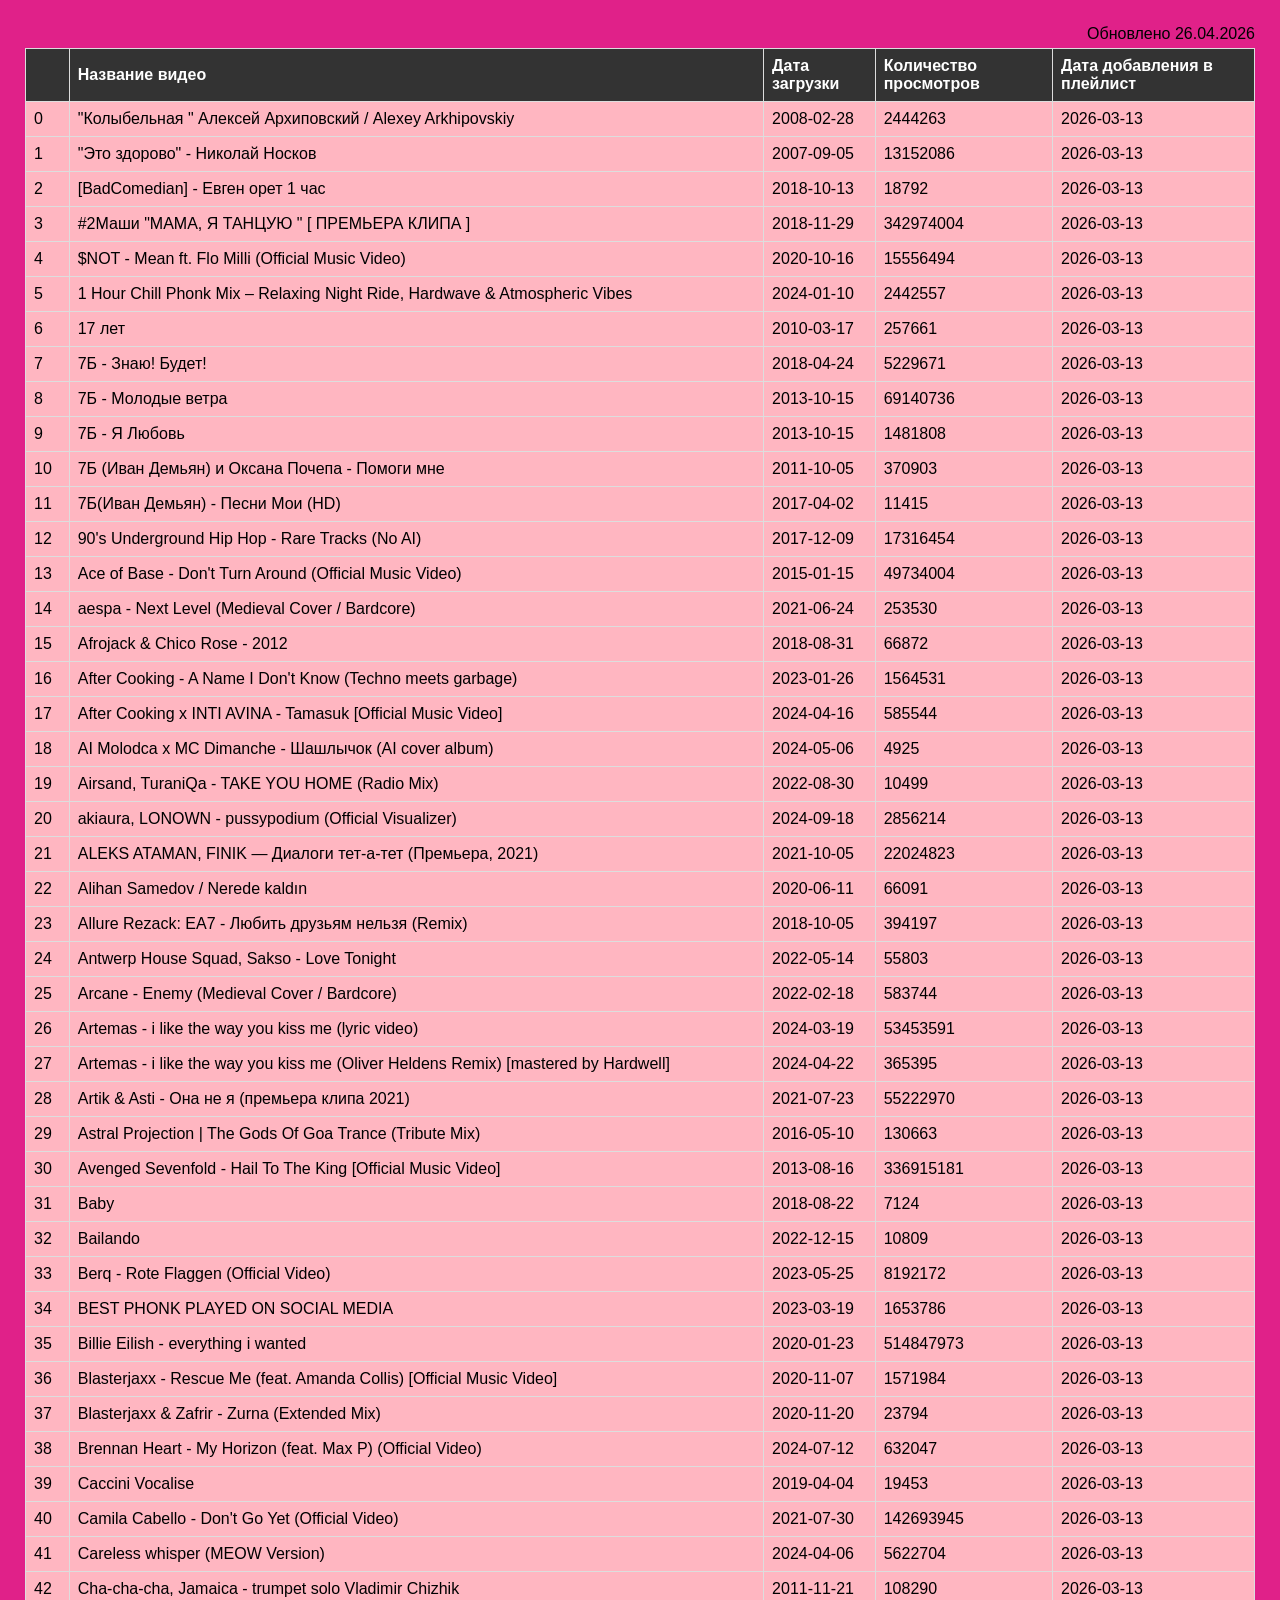
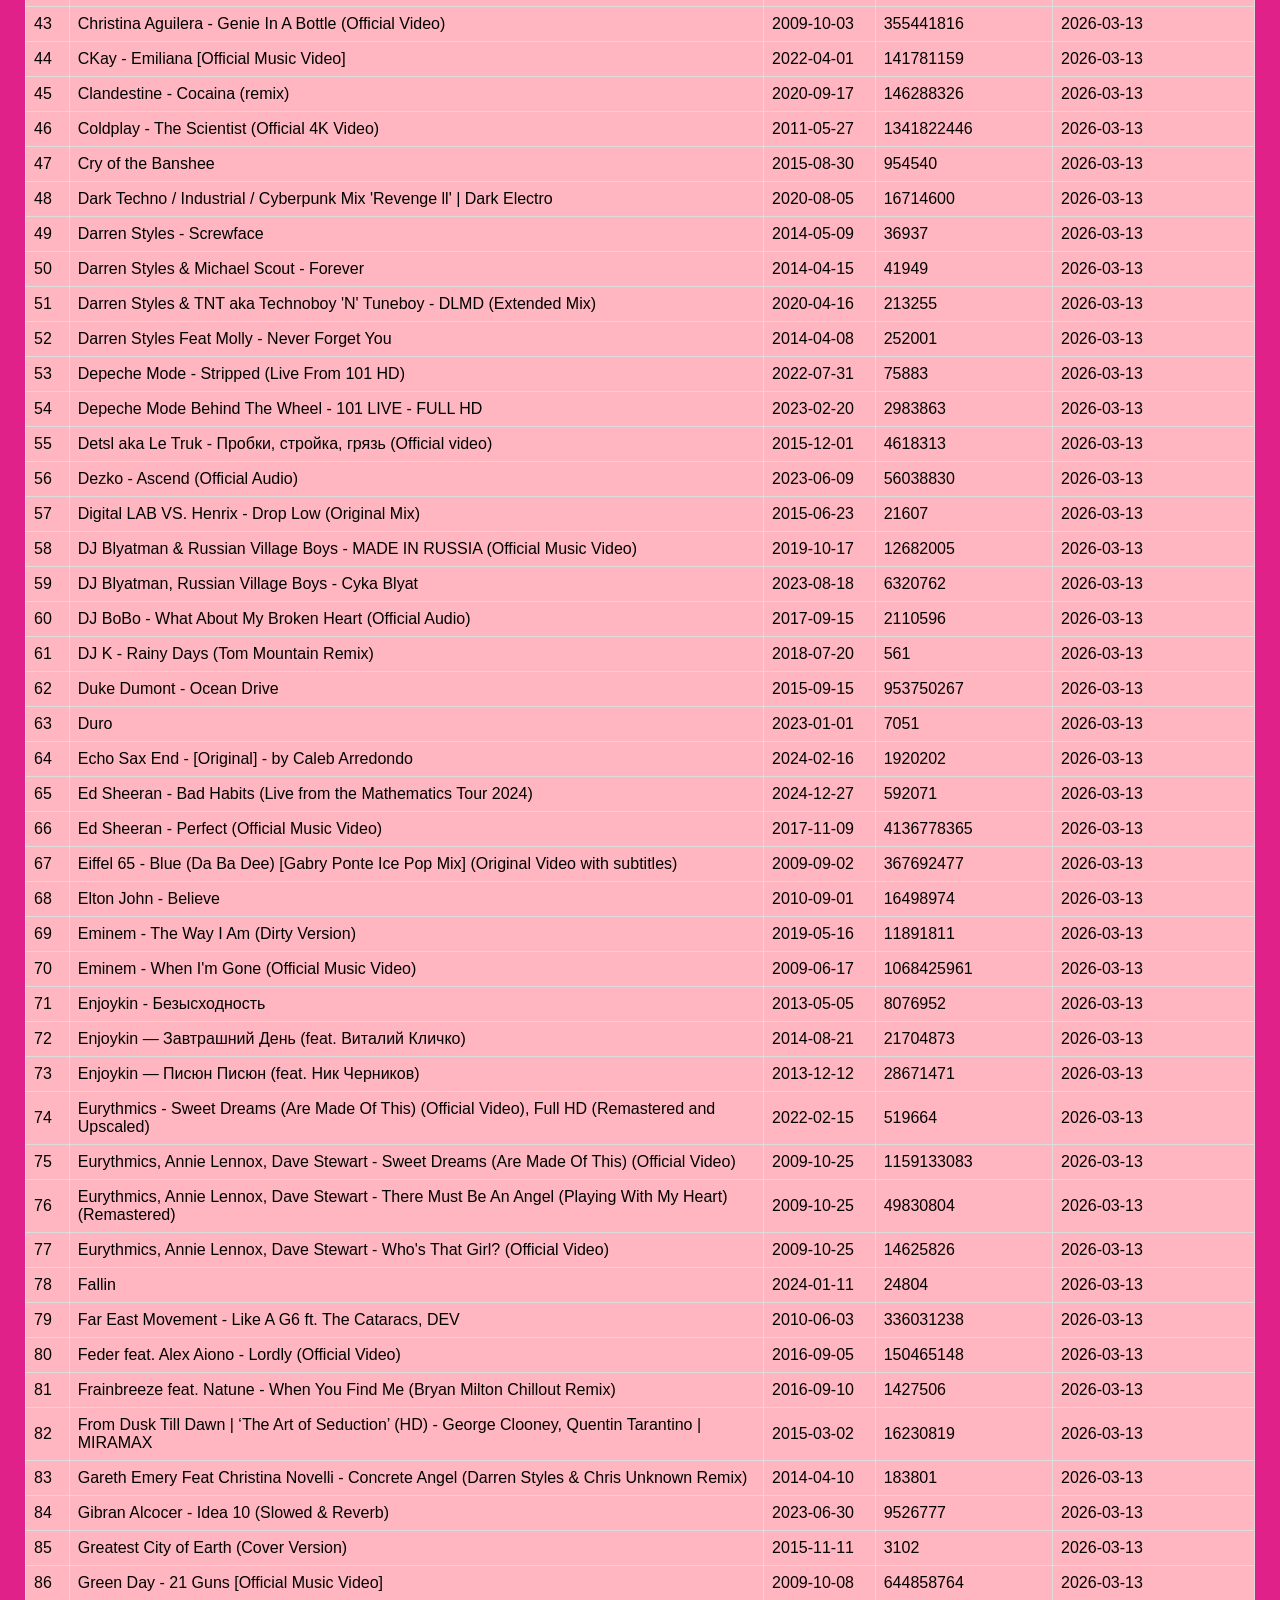
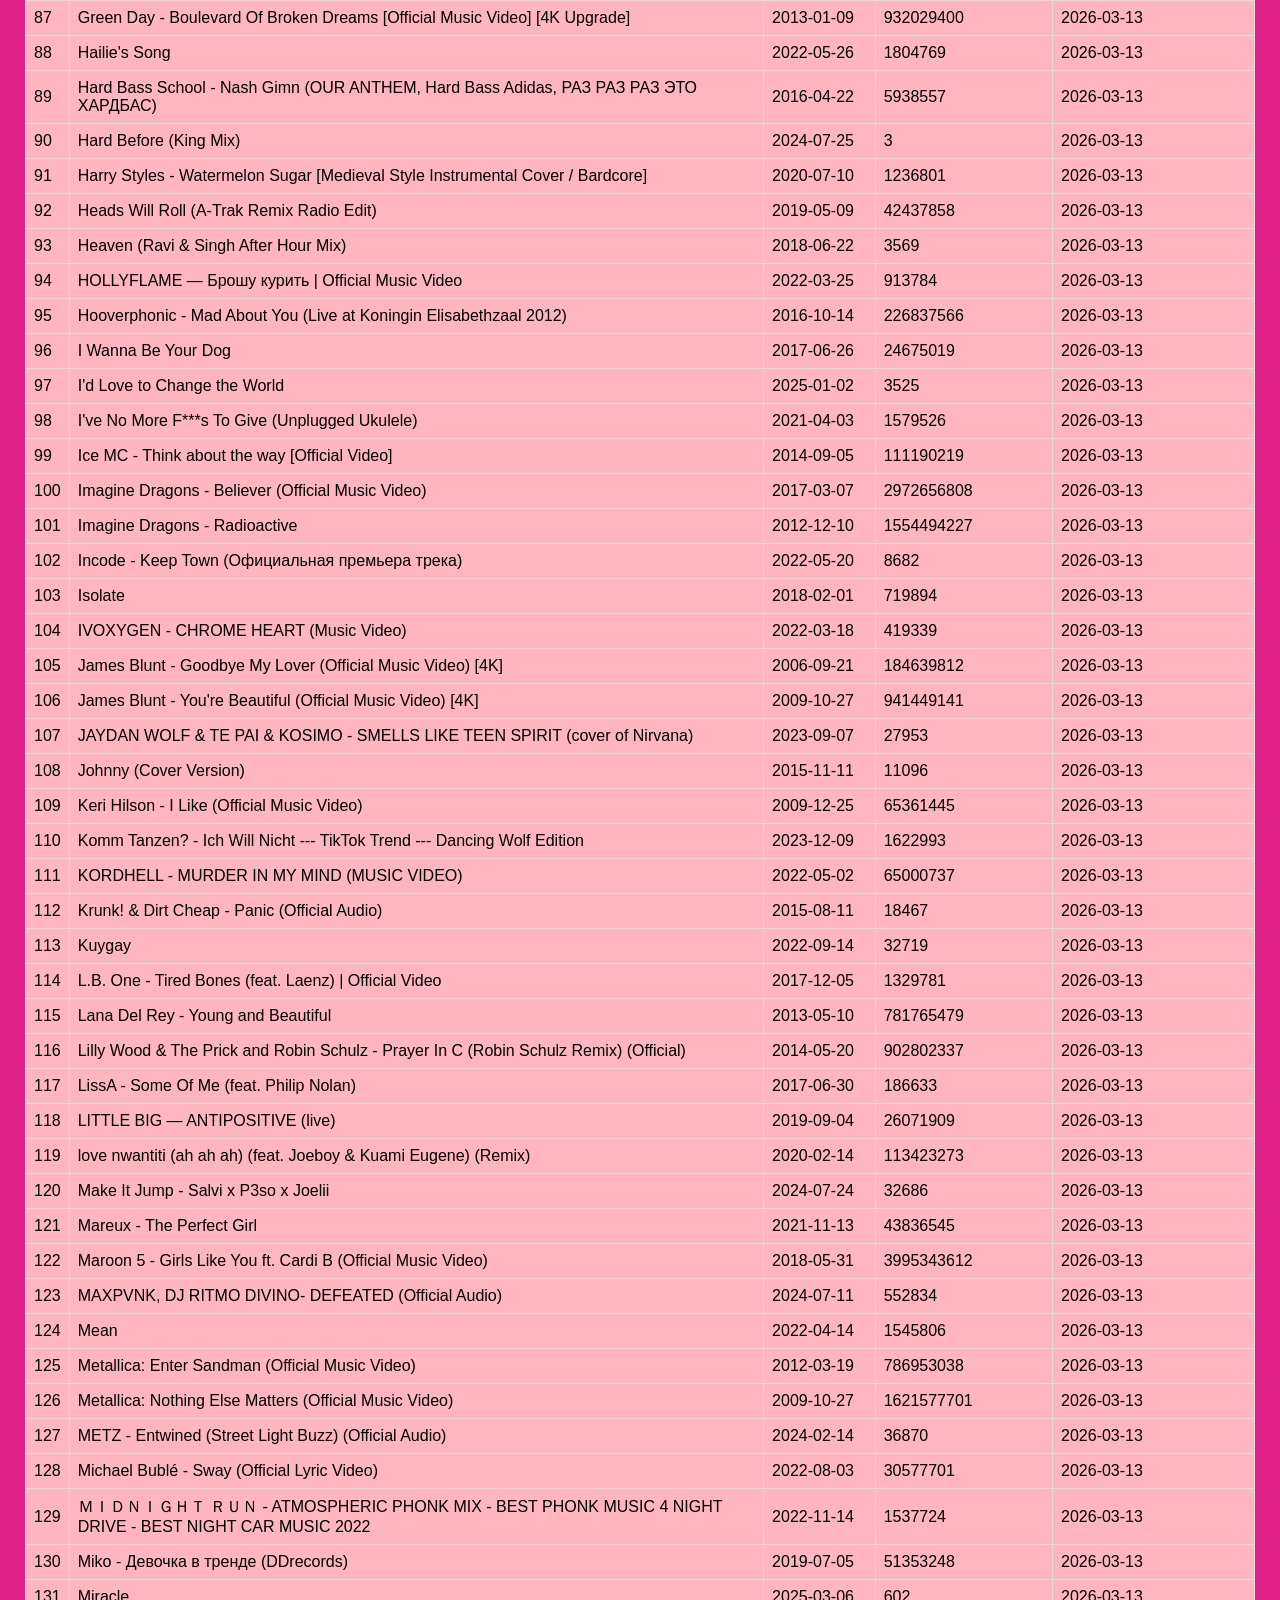
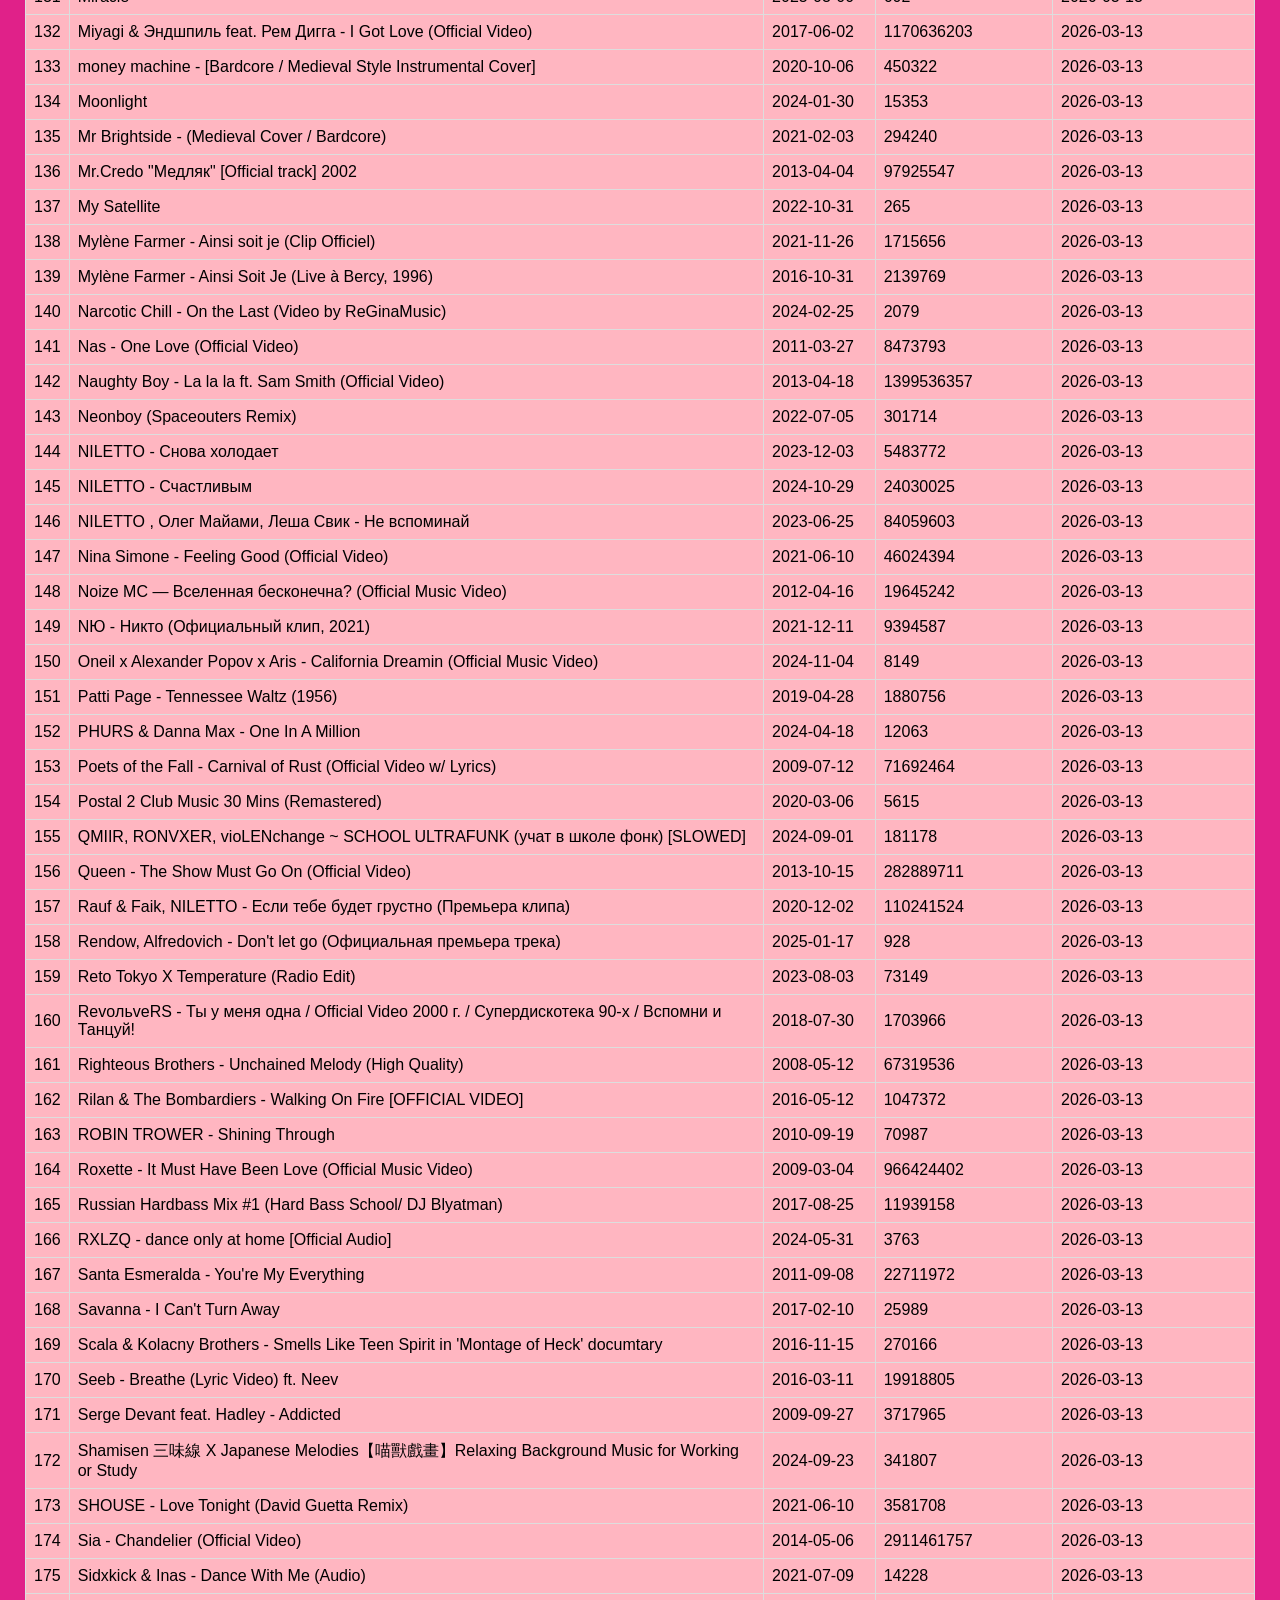
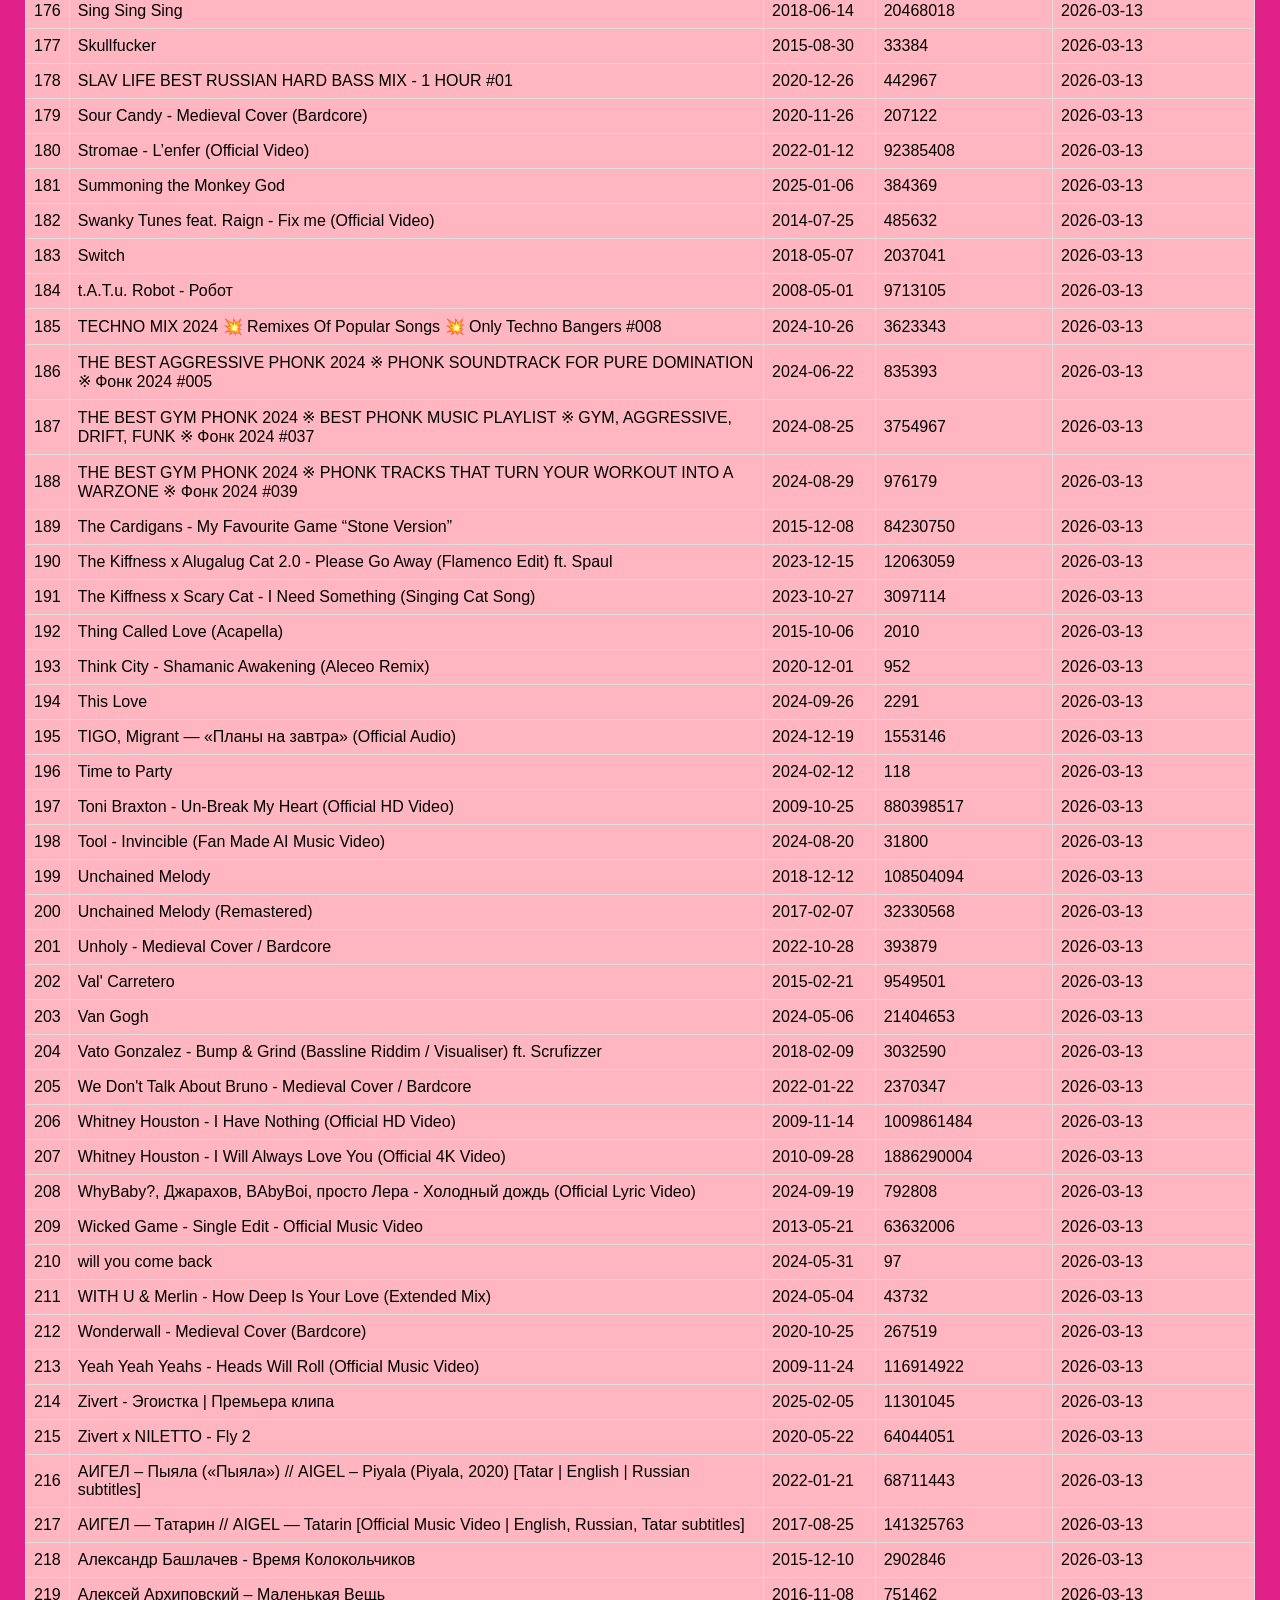
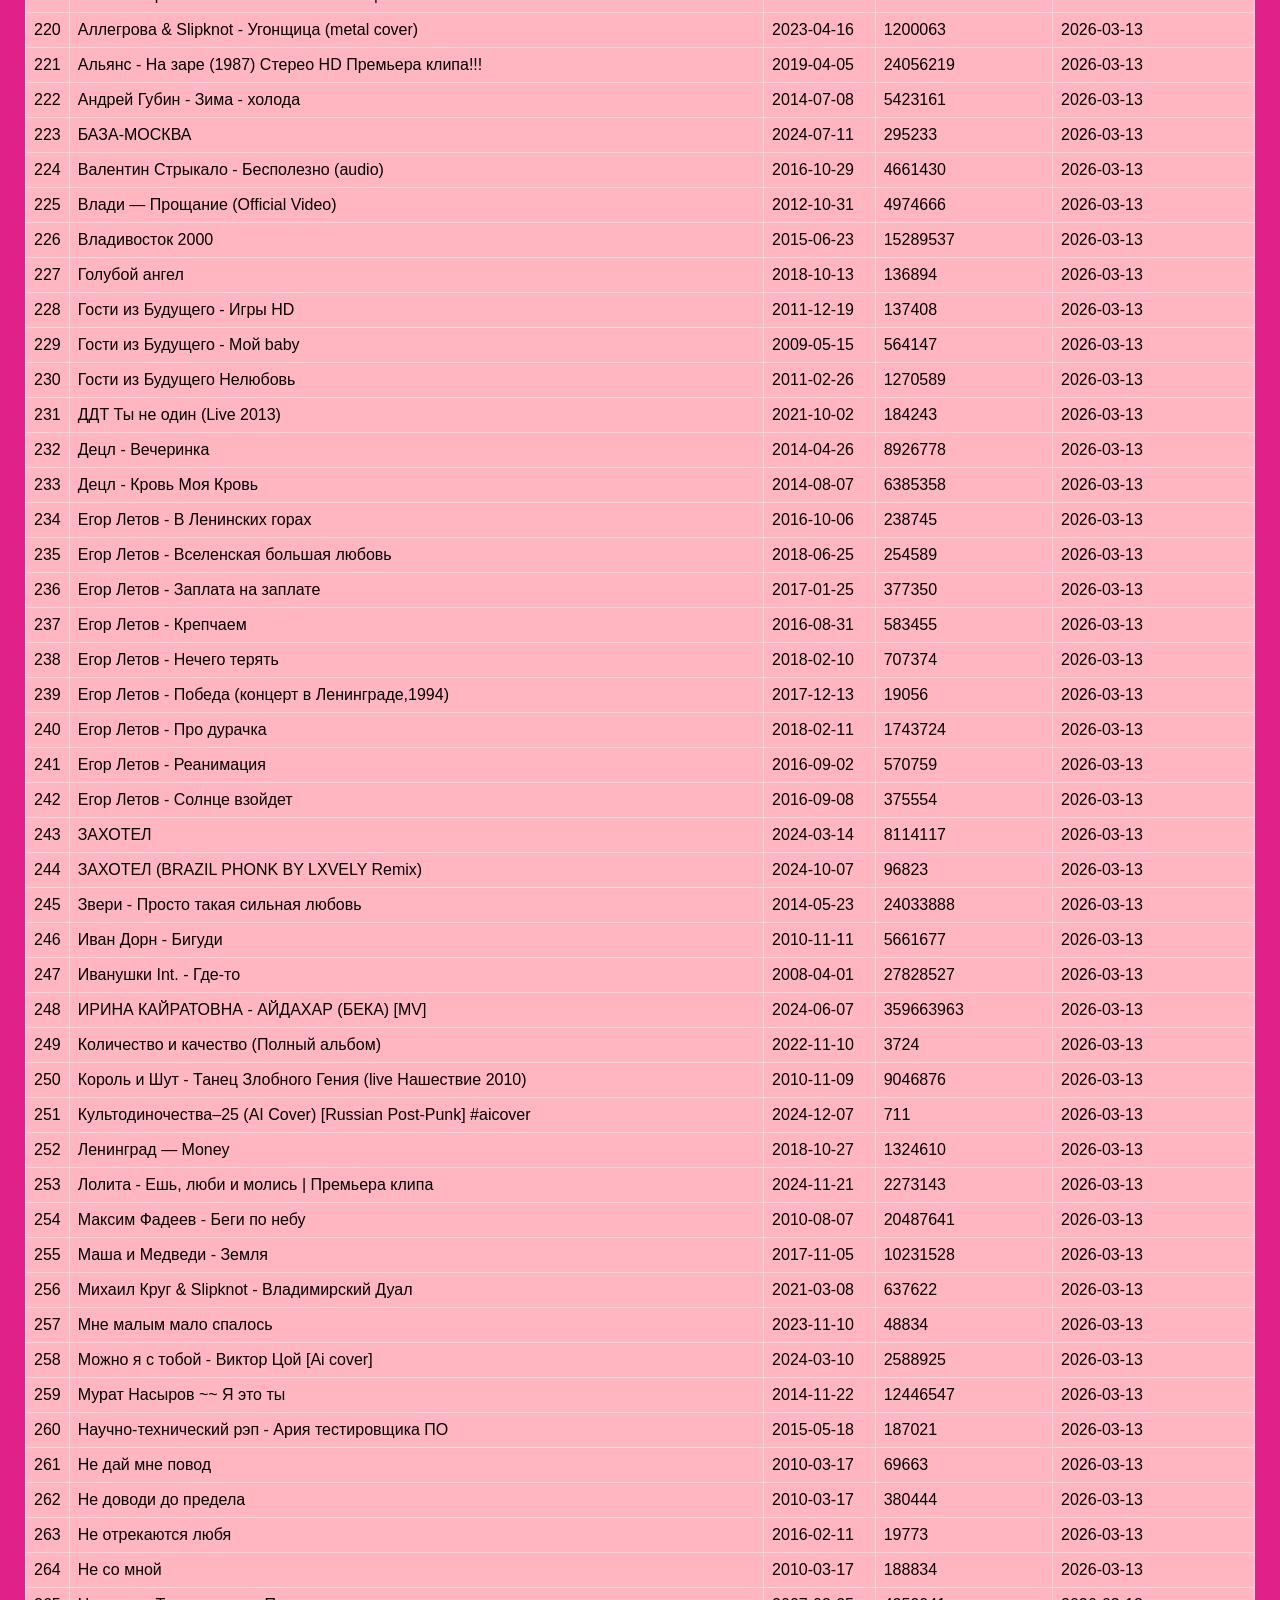
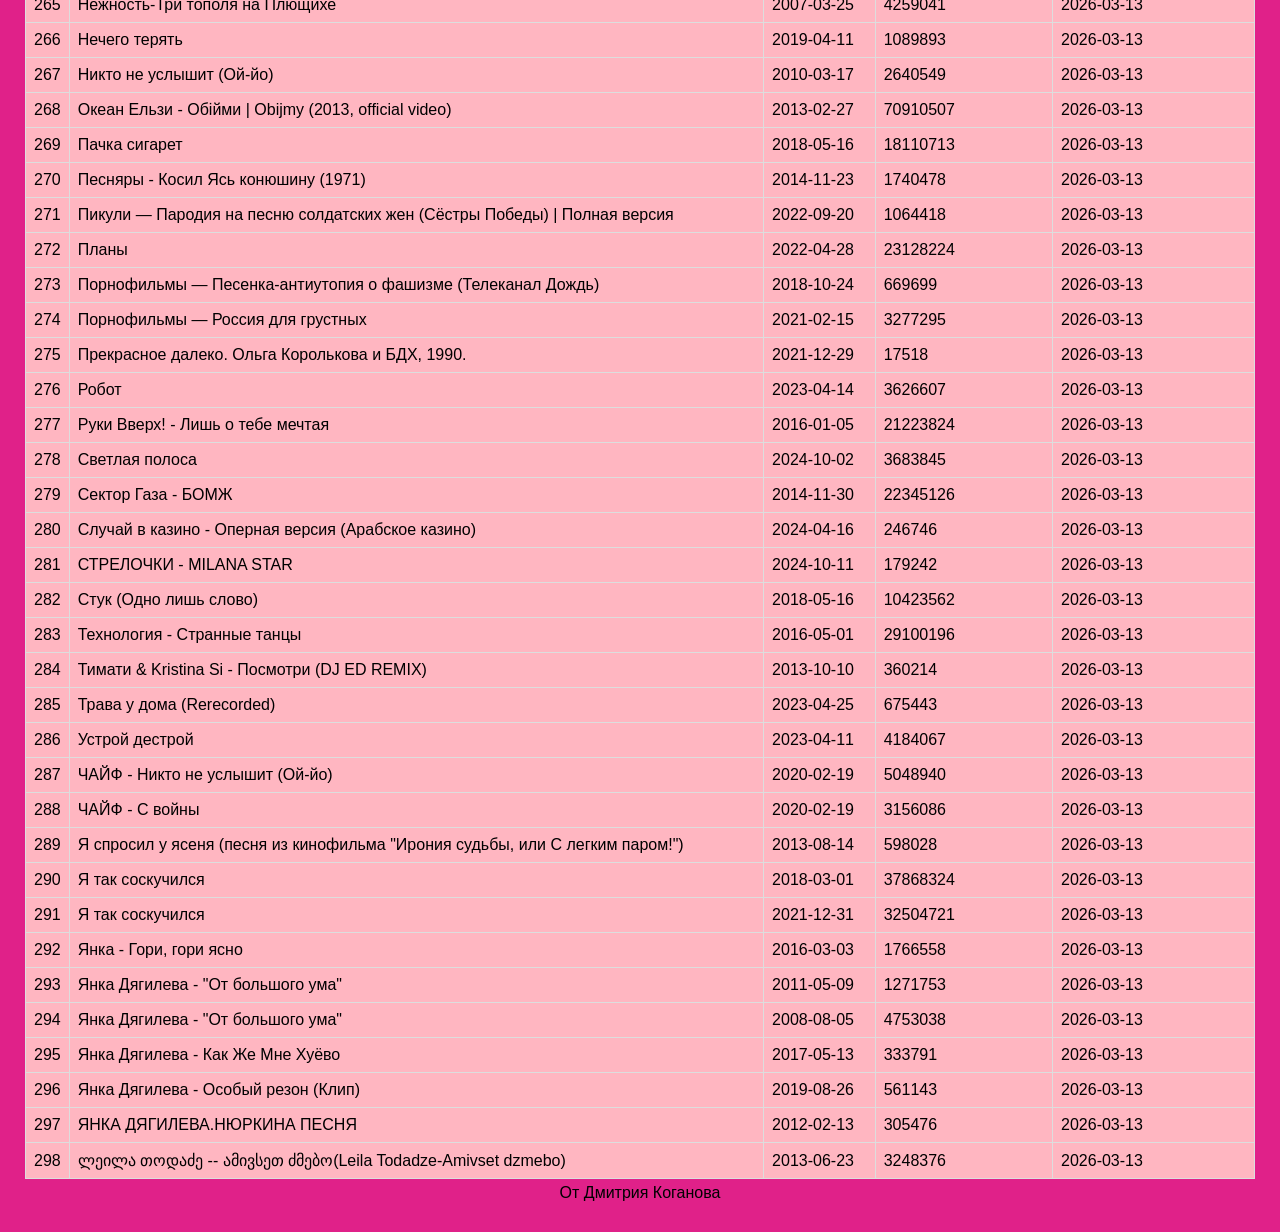
==== commit 1c4a1846: "made index.html sychronized with dynamic.html" ====
--- a/index.html
+++ b/index.html
@@ -11,11 +11,19 @@
     <link rel=stylesheet href=style.css>
 </head>
 
-<body id="main_container">
+<body>
+    <div id="update_header">
+        Обновлено 26.04.2026
+    </div>
+
+    <div id="main_container"></div>
+
+    <div id="hello_note">
+        <span>От Дмитрия Коганова</span>
+    </div>
 
     <script src="list_var.js"></script>
     <script src="list_loader.js"></script>
 </body>
 
 </html>
-
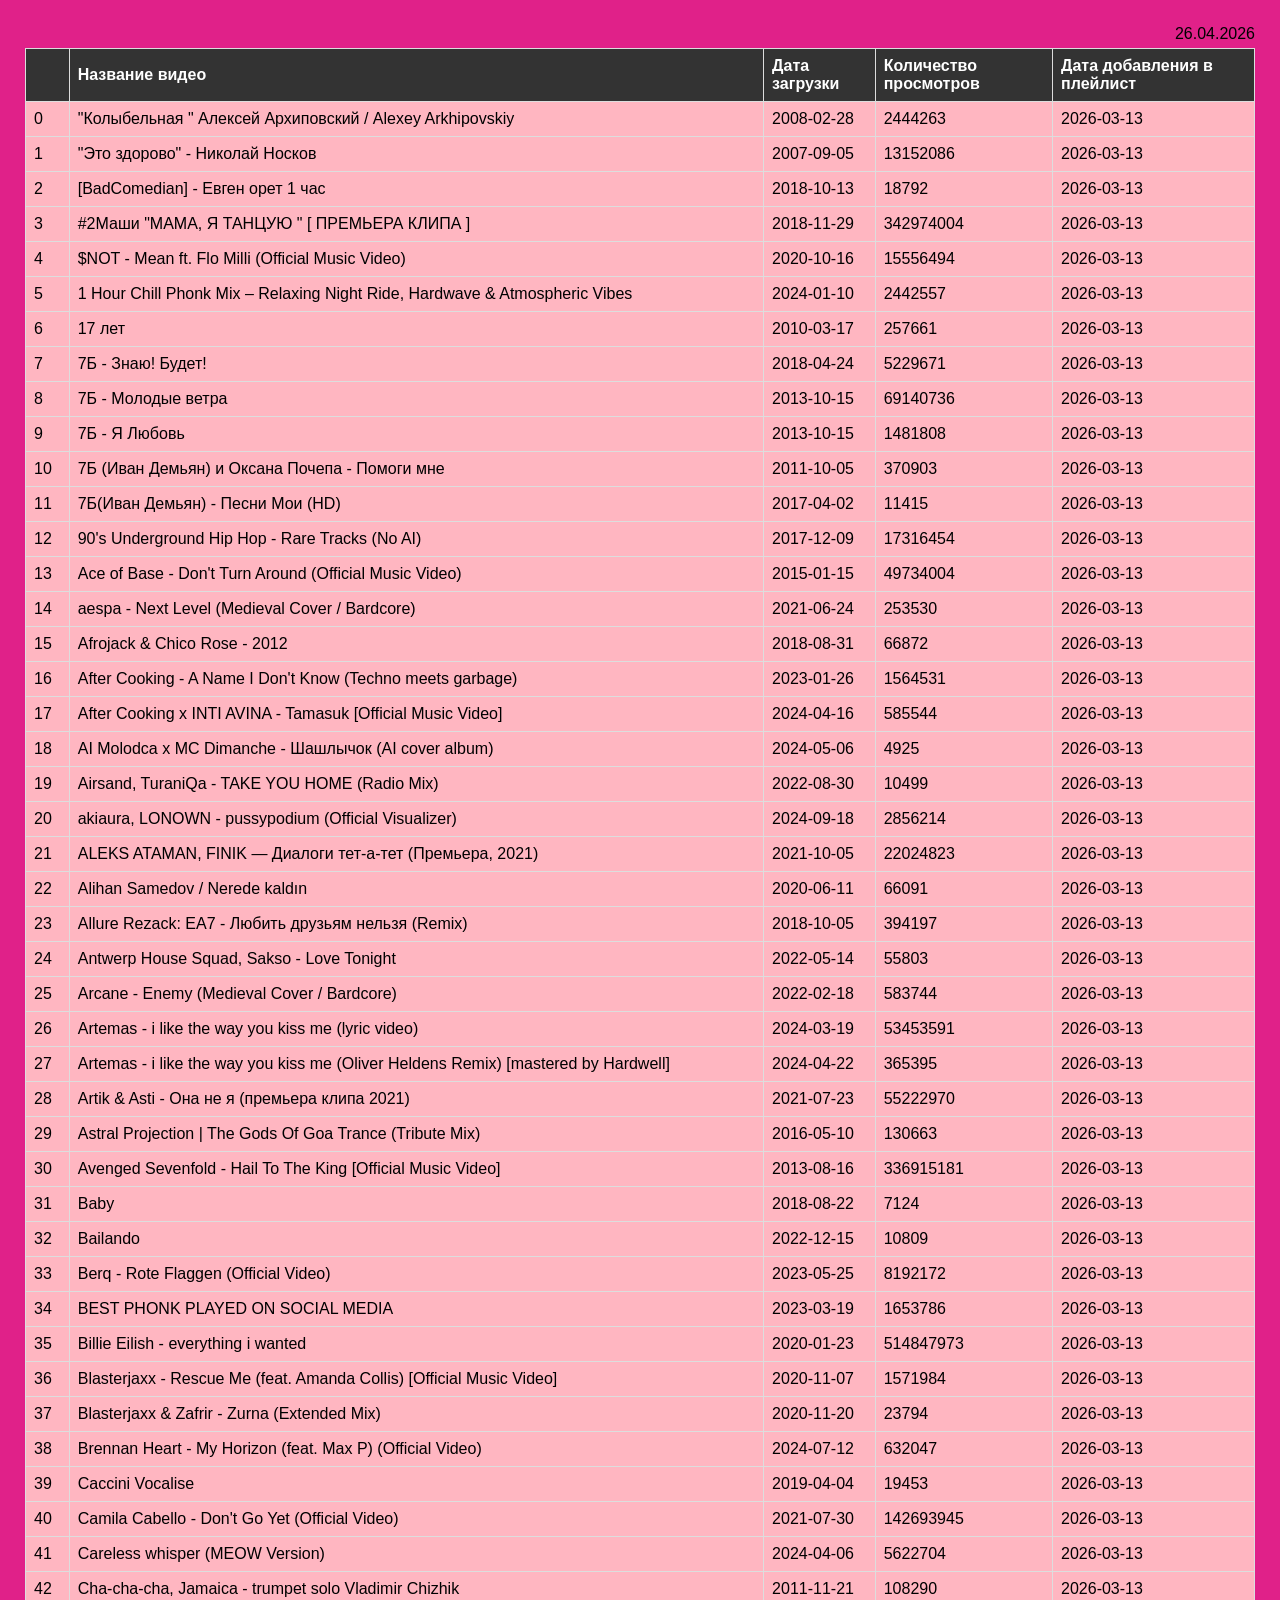
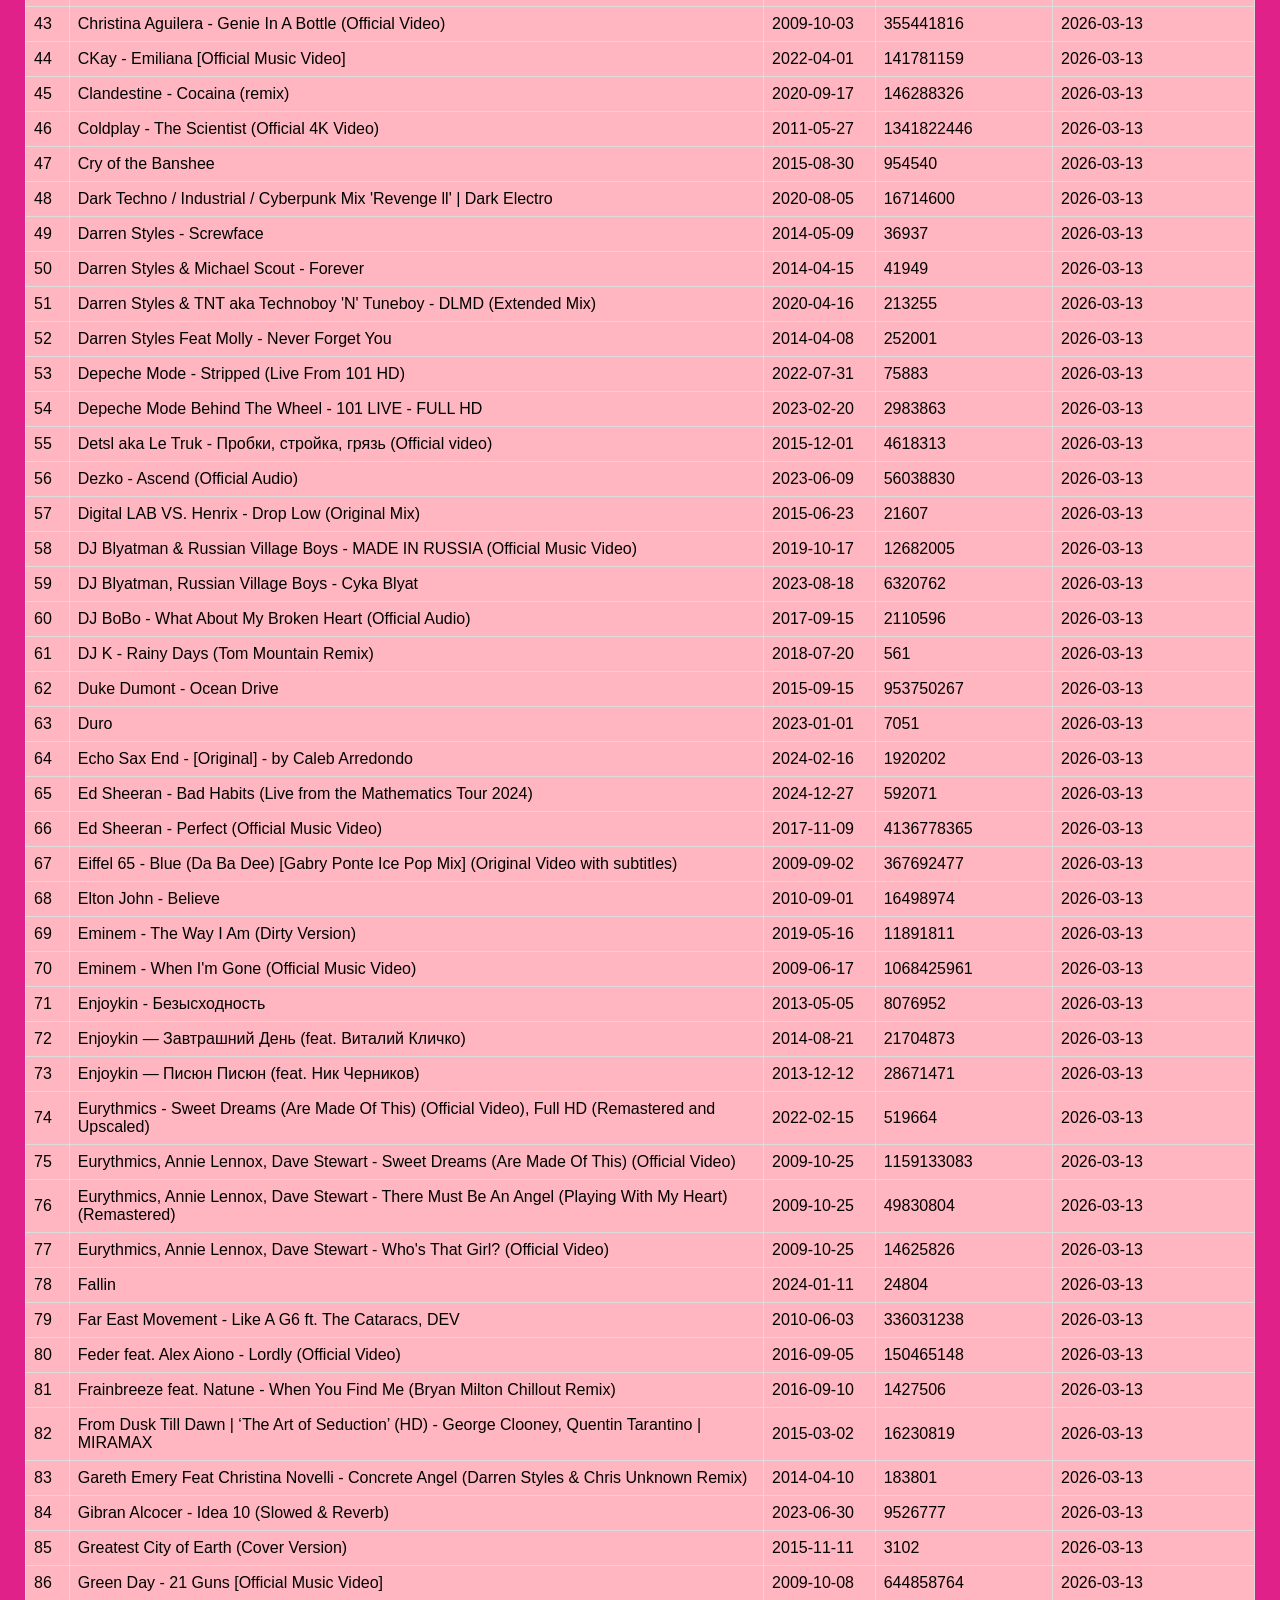
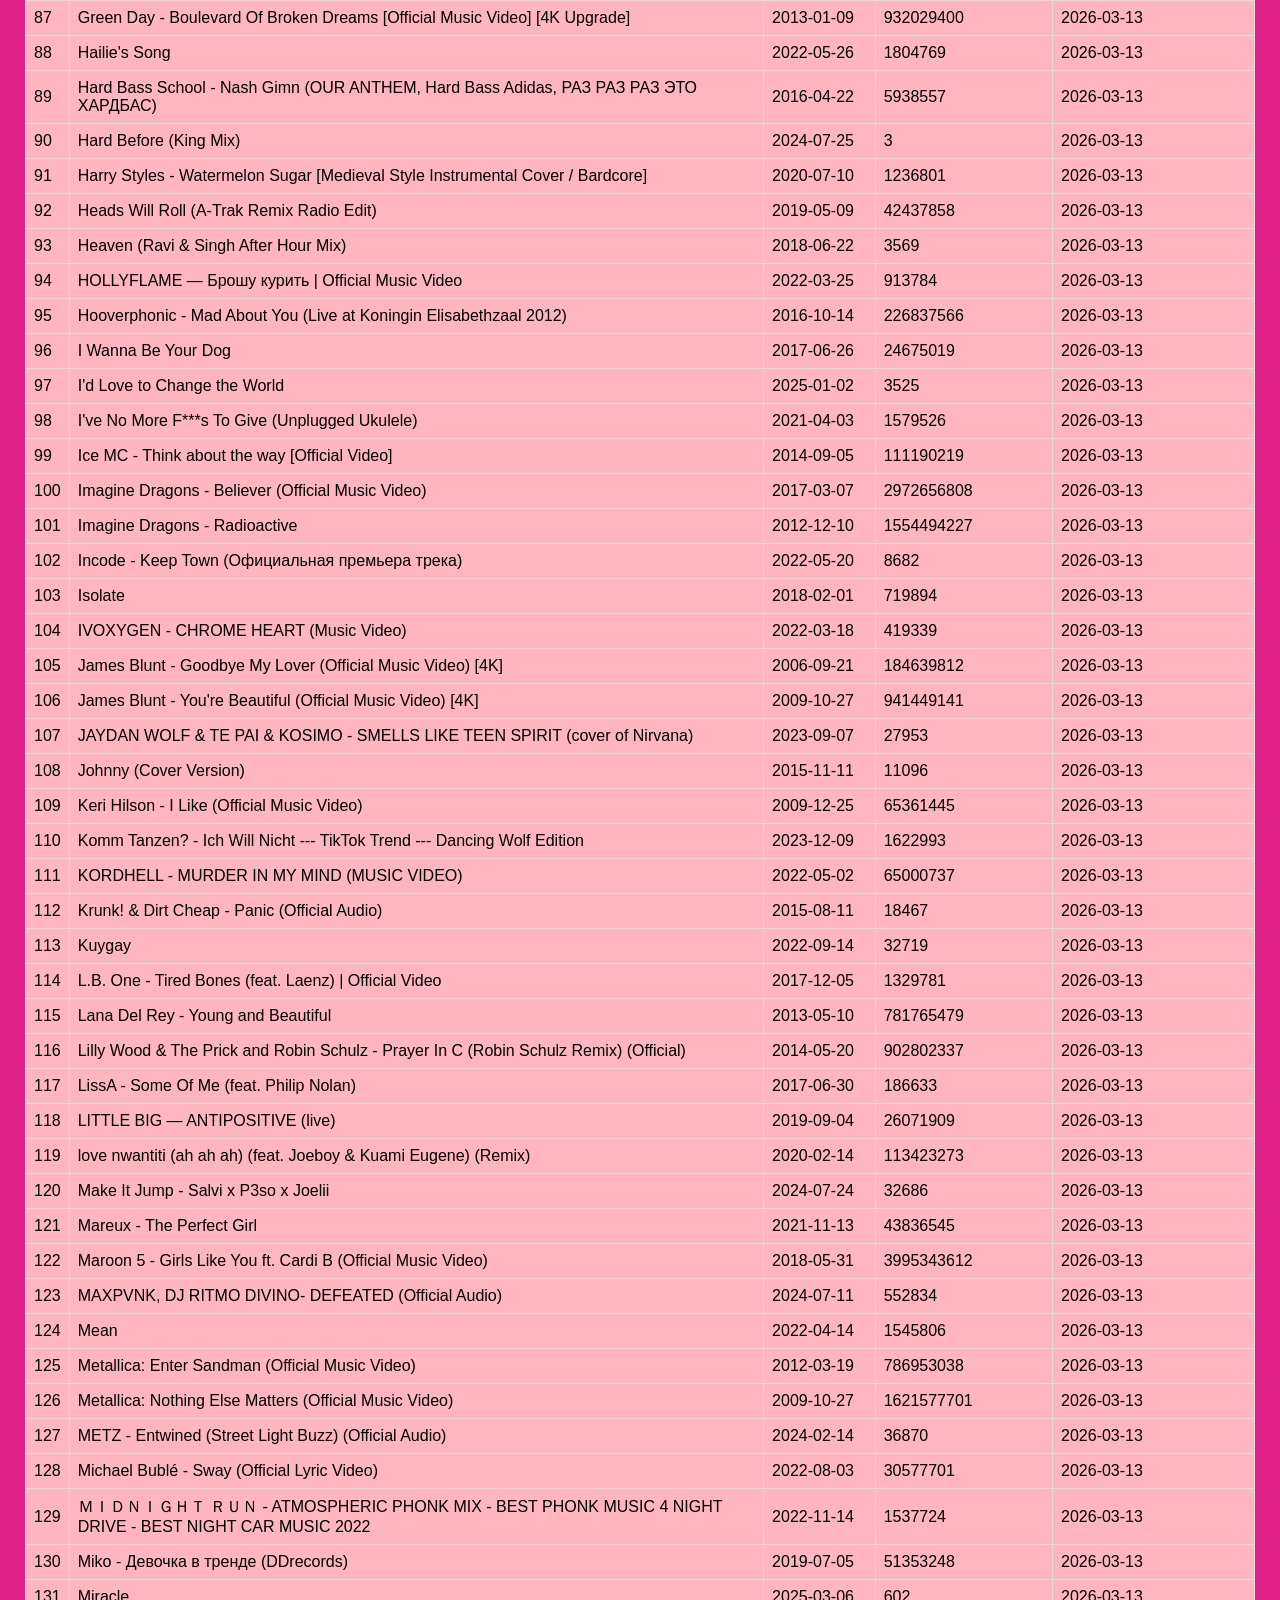
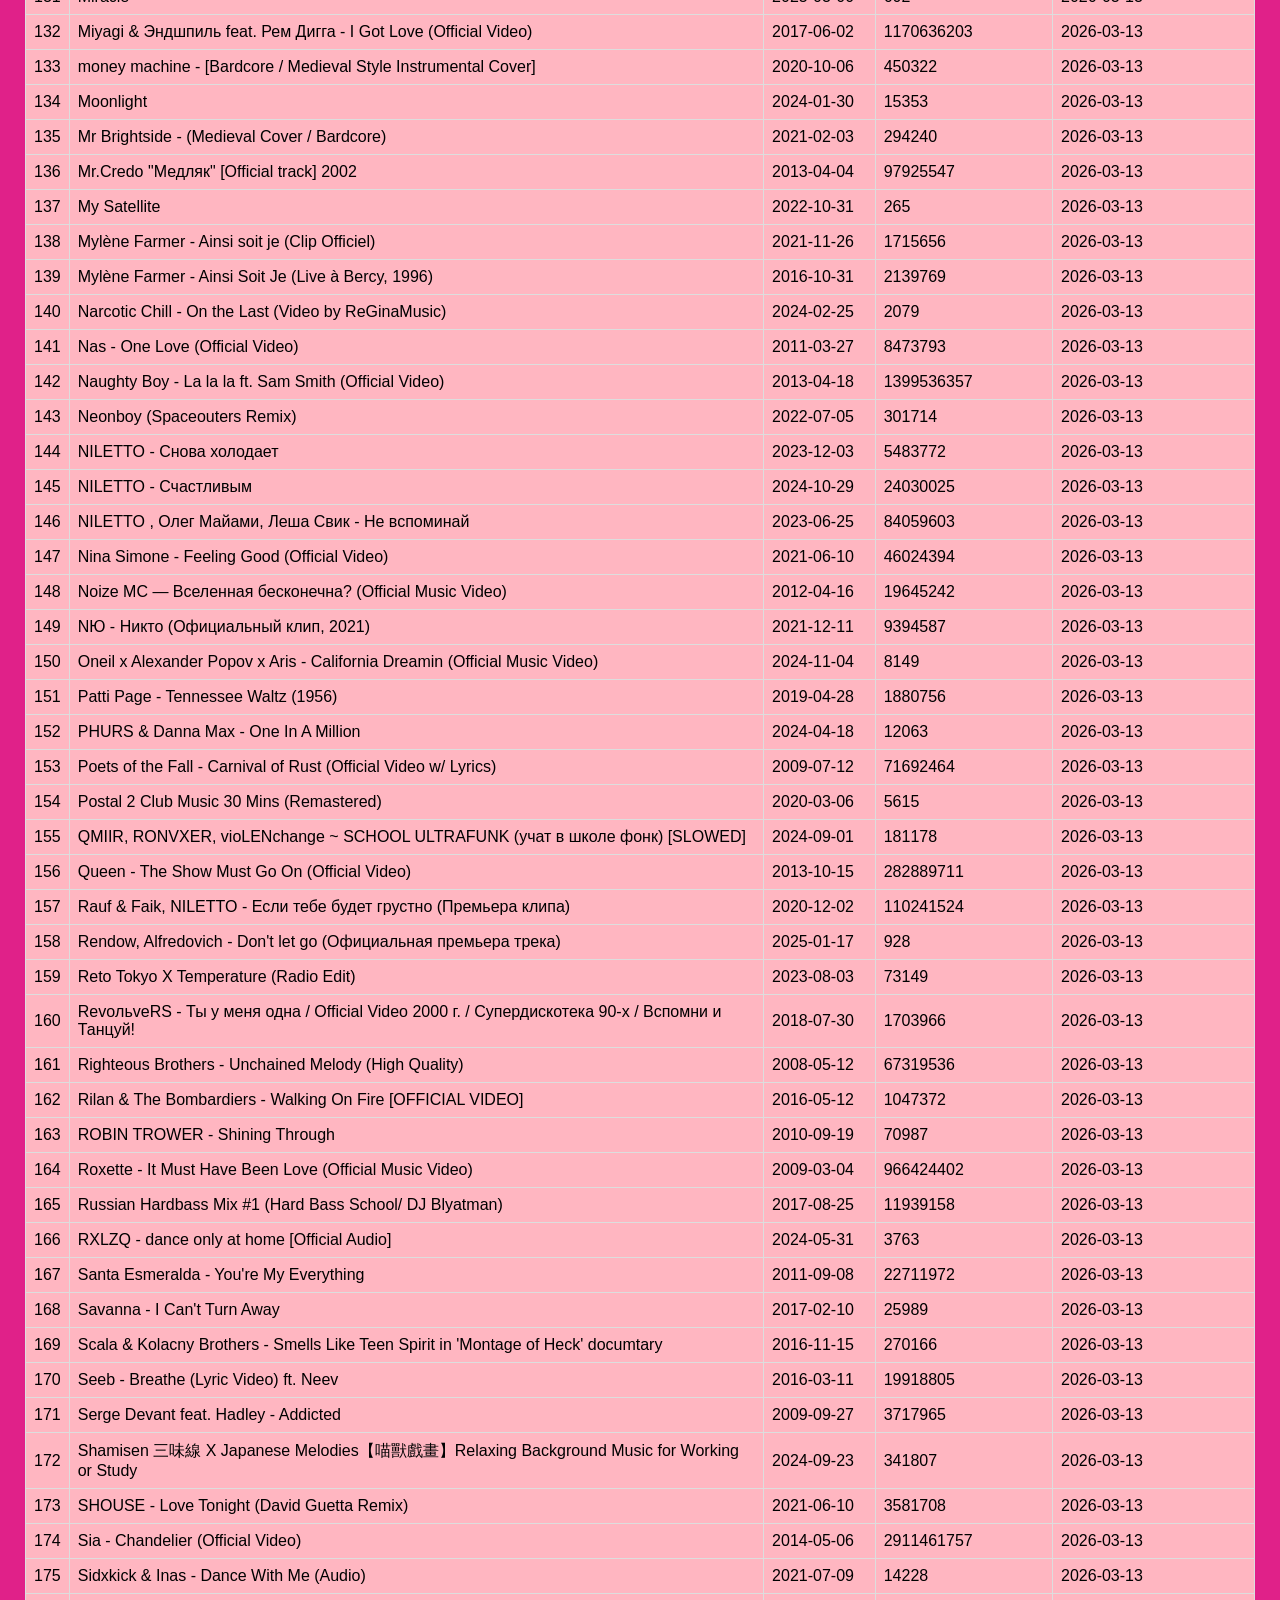
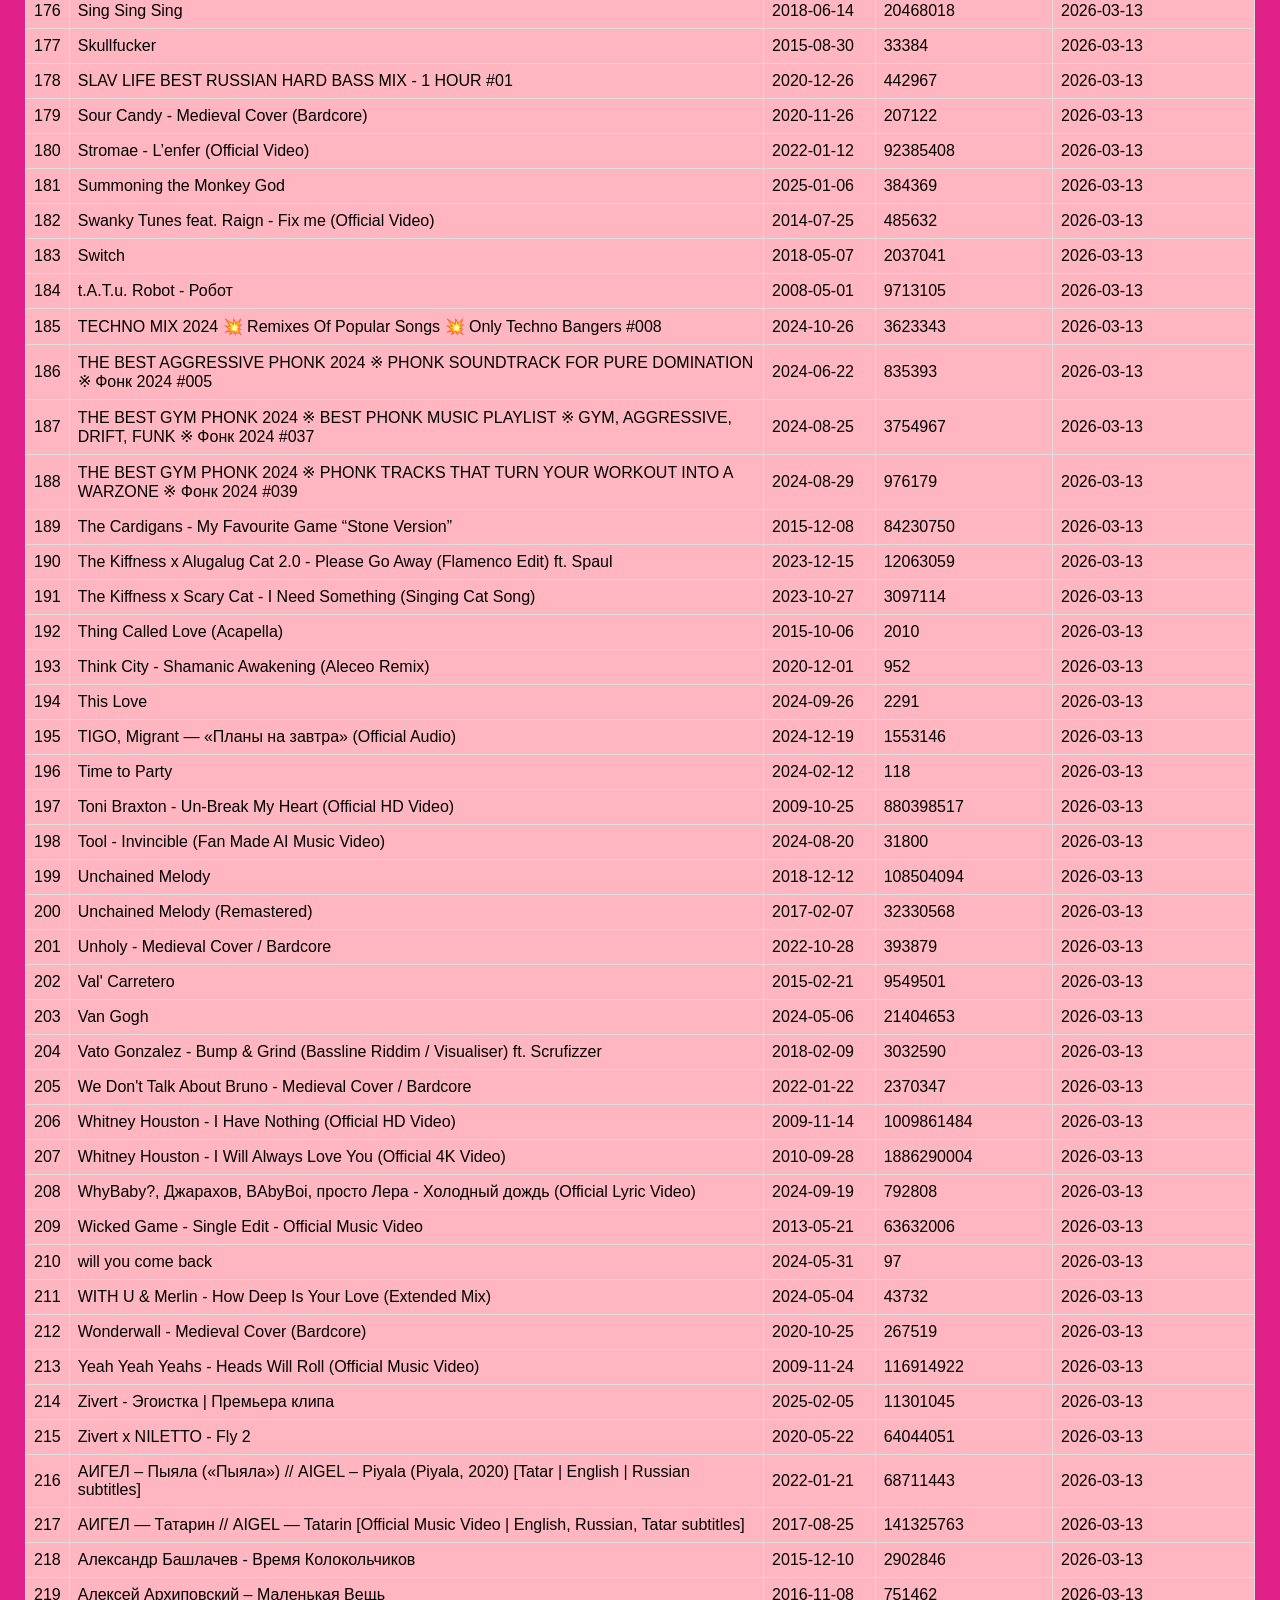
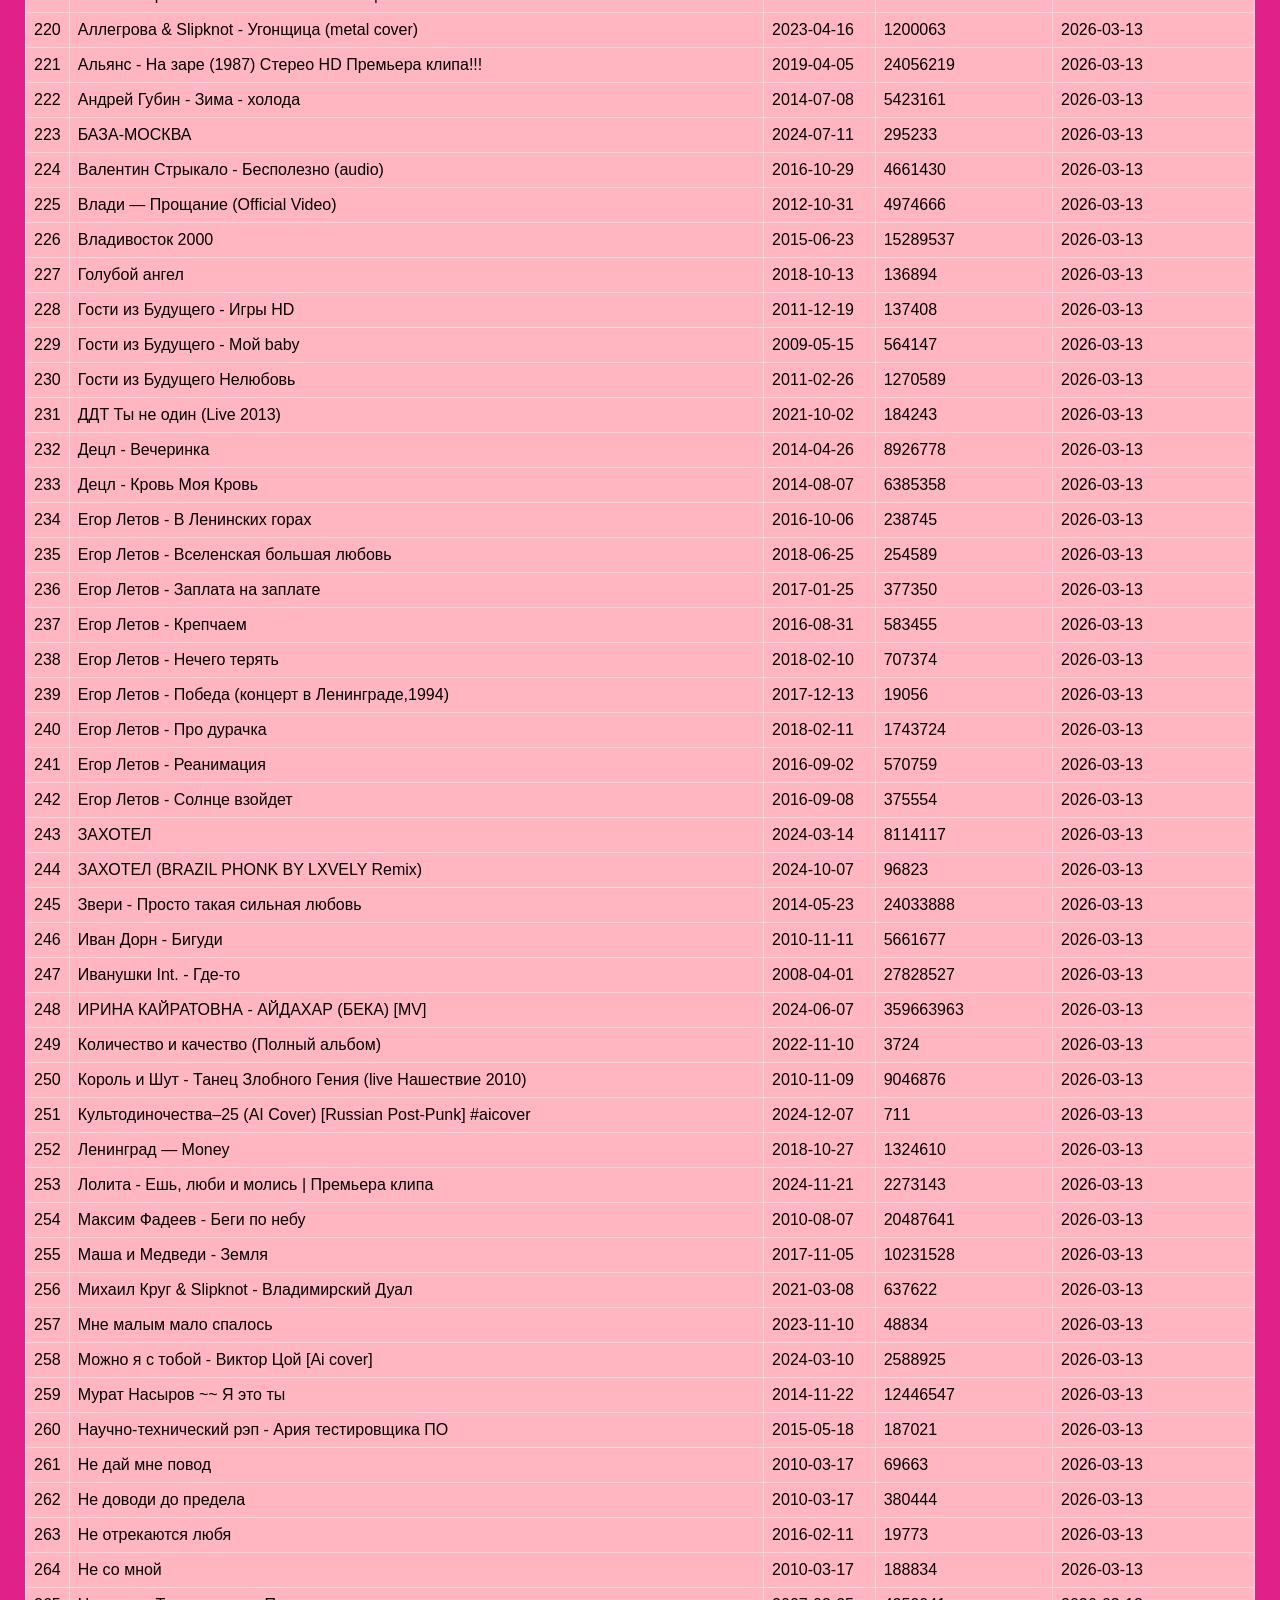
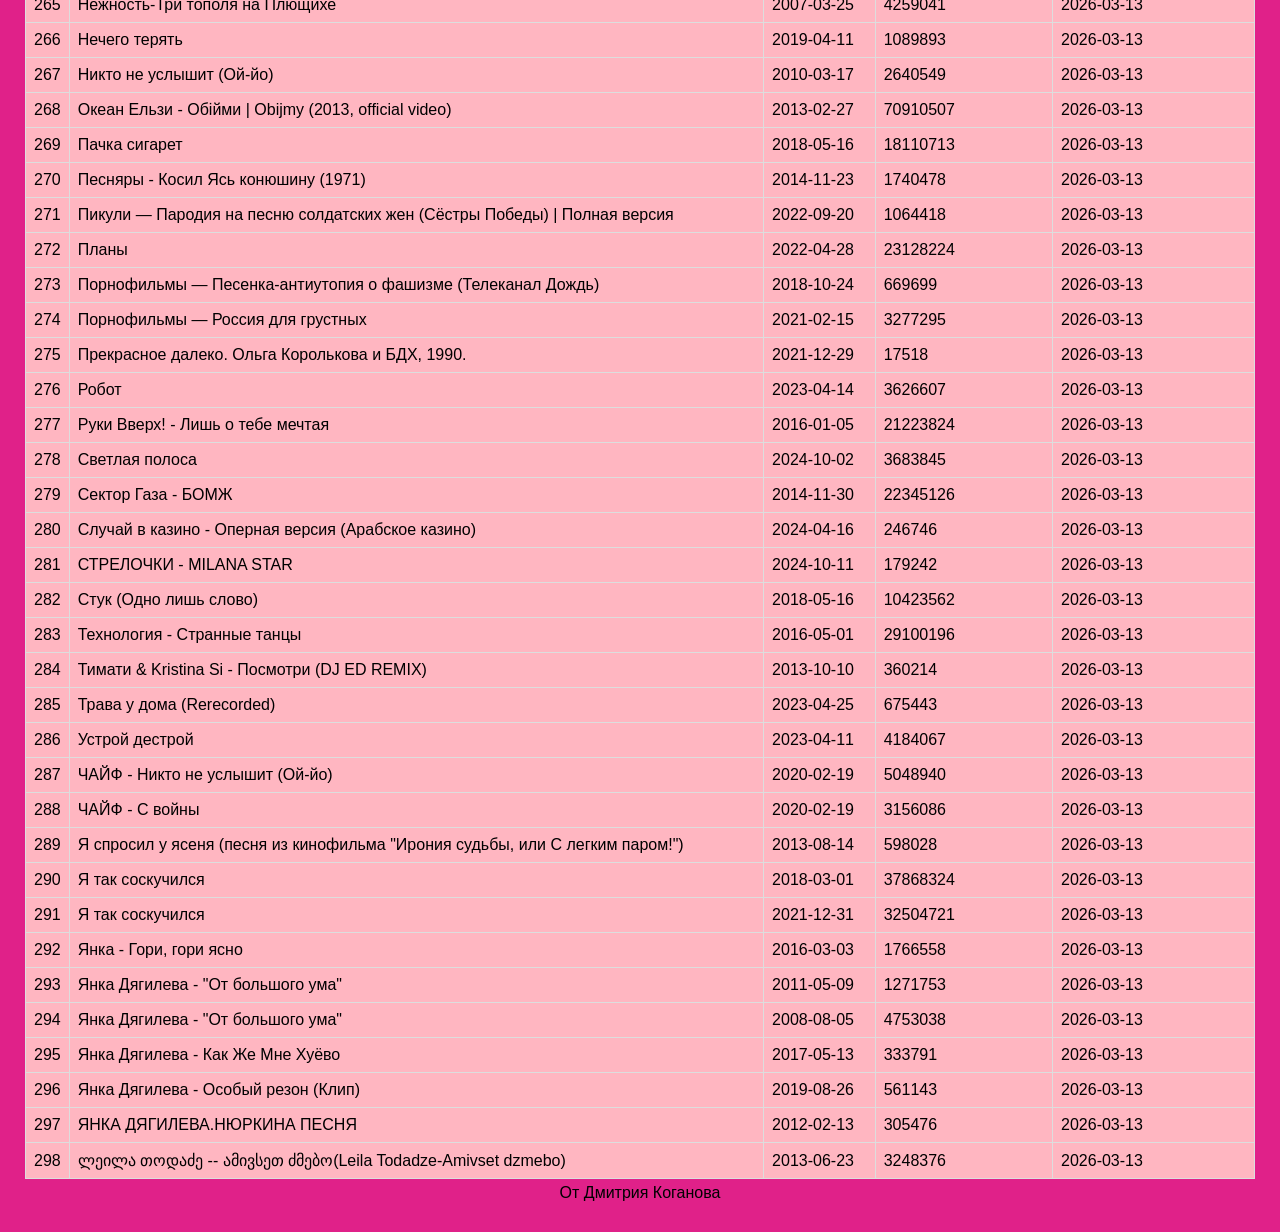
==== commit 67ca2d37: "removed word from update header" ====
--- a/index.html
+++ b/index.html
@@ -13,7 +13,7 @@
 
 <body>
     <div id="update_header">
-        Обновлено 26.04.2026
+        26.04.2026
     </div>
 
     <div id="main_container"></div>
@@ -27,3 +27,4 @@
 </body>
 
 </html>
+
